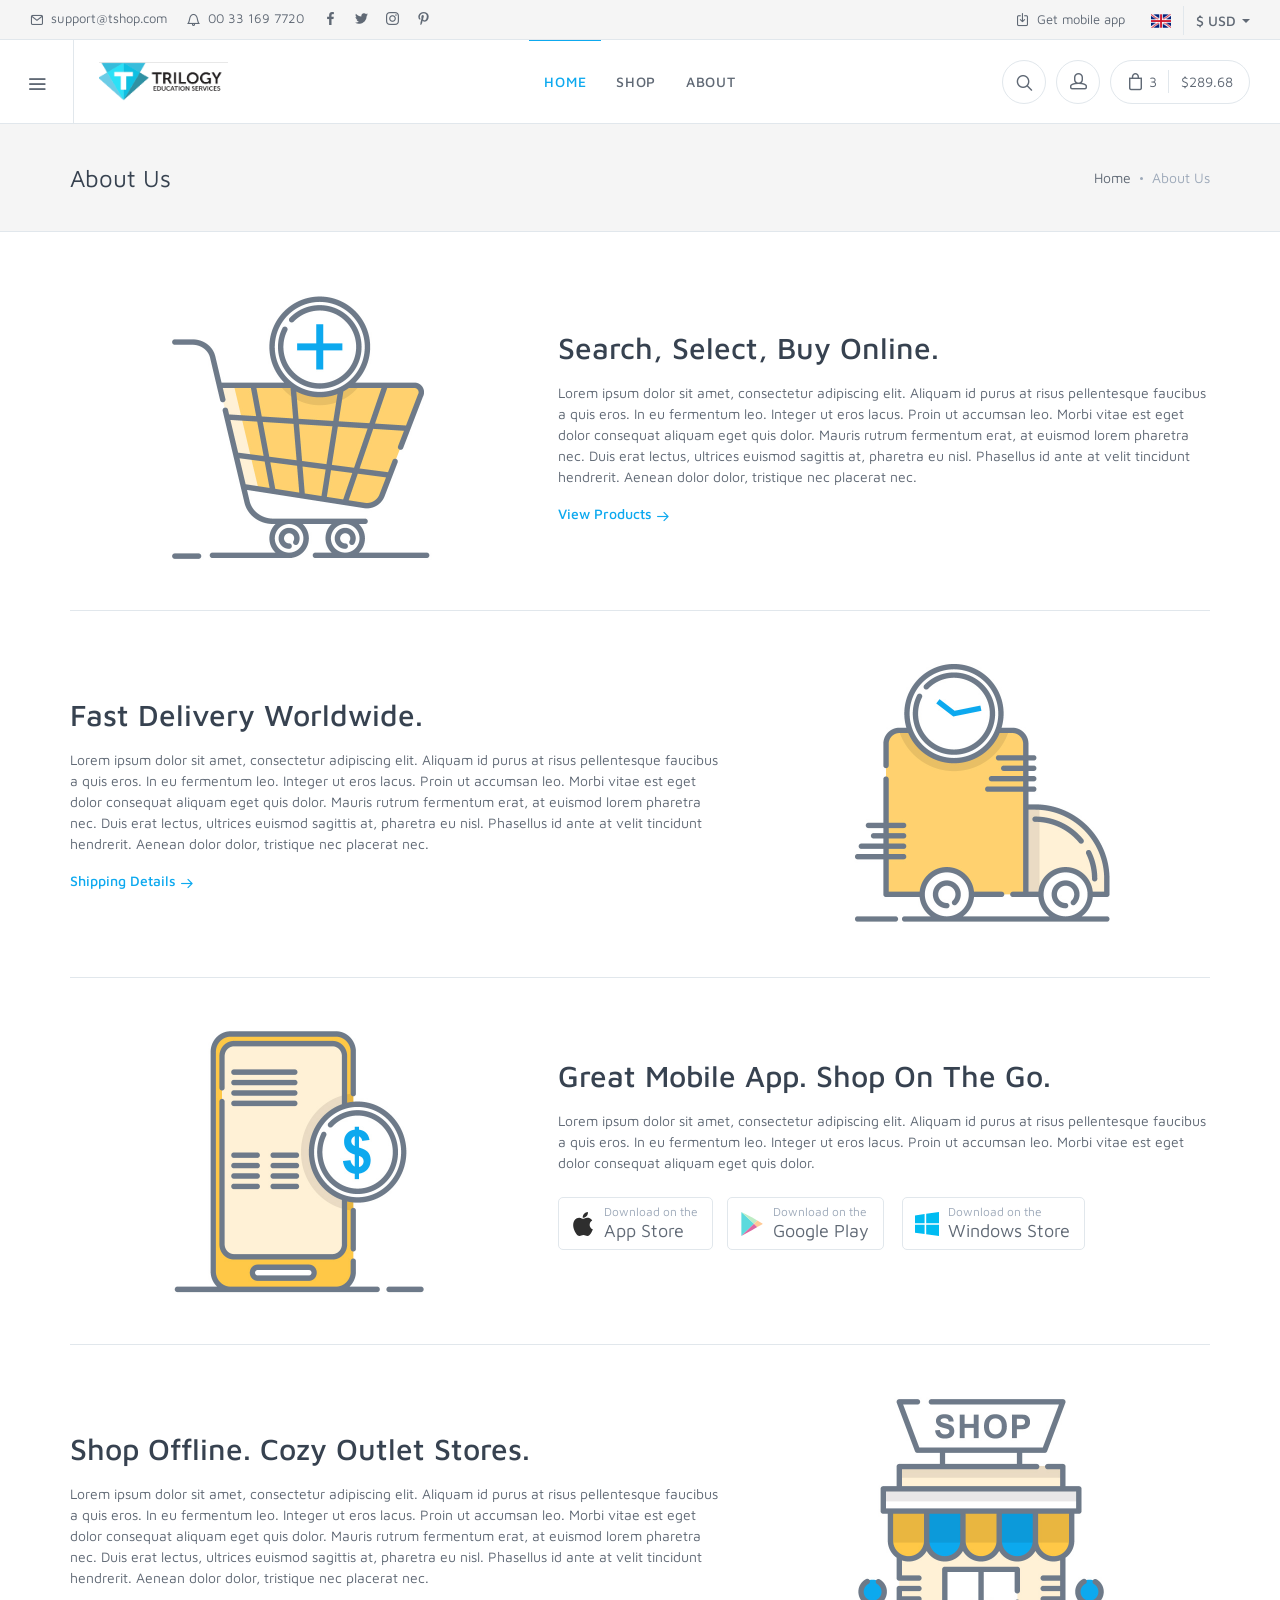
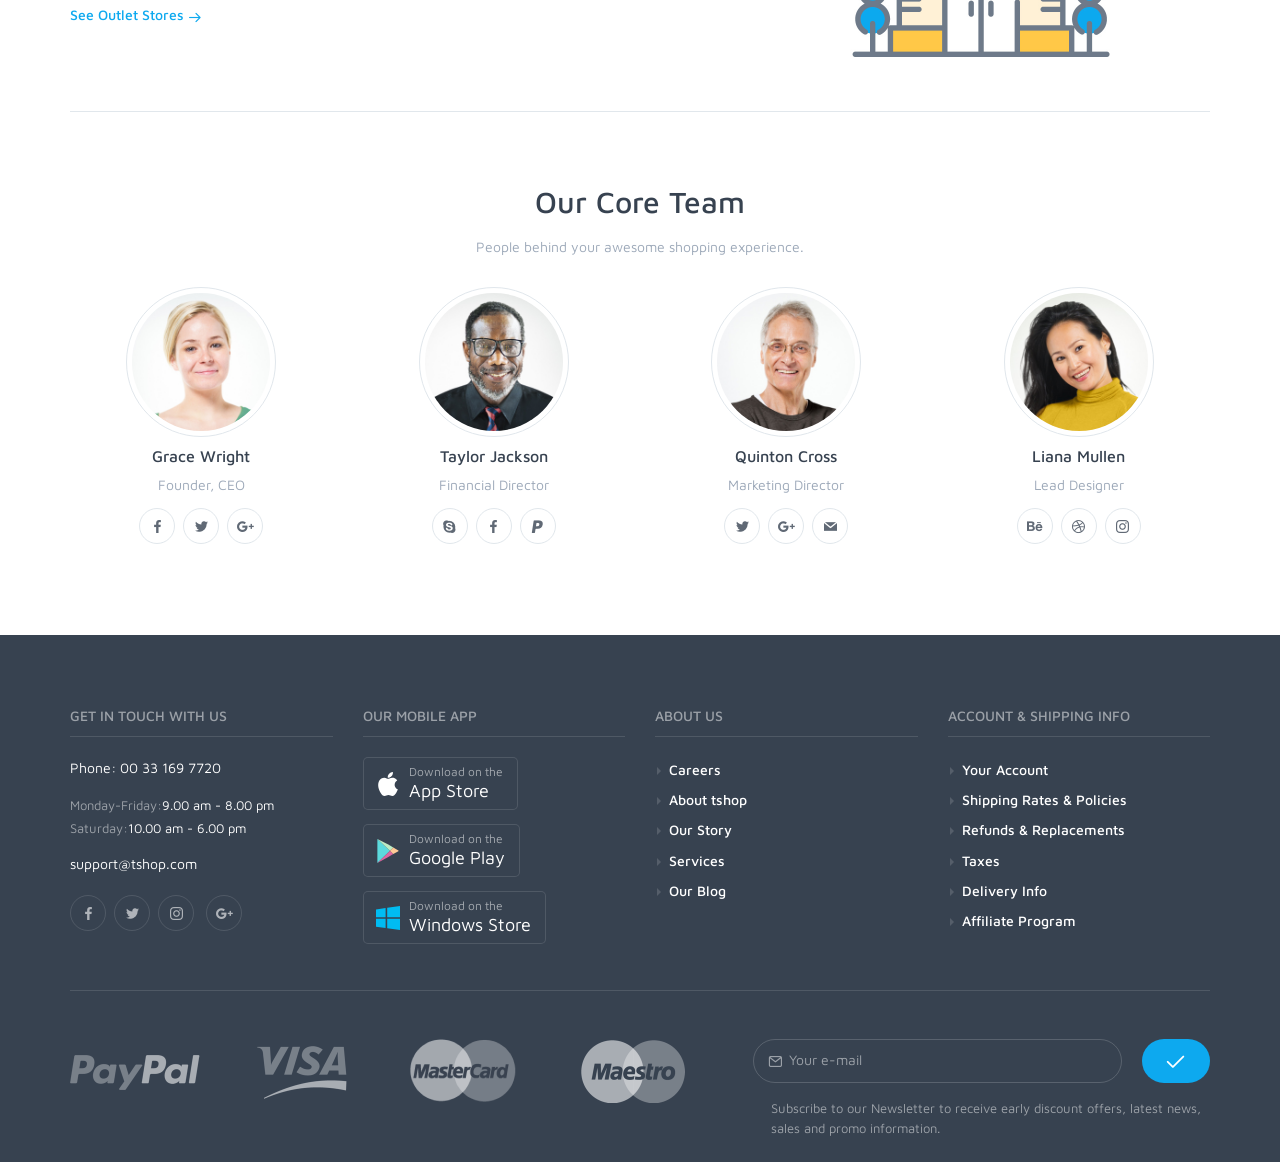
==== about.html @ 53259429 "first commit" ====
<!DOCTYPE html>
<html lang="en">

<head>
    <meta charset="utf-8">
    <title>Gloriana Makeup Store
    </title>
    <!-- Mobile Specific Meta Tag-->
    <meta name="viewport" content="width=device-width, initial-scale=1.0, maximum-scale=1.0, user-scalable=no">
    <!-- Vendor Styles including: Bootstrap, Font Icons, Plugins, etc.-->
    <link rel="stylesheet" media="screen" href="css/vendor.min.css">
    <!-- Main Template Styles-->
    <link id="mainStyles" rel="stylesheet" media="screen" href="css/styles.min.css">
    <!-- Modernizr-->
    <script src="js/modernizr.min.js"></script>

    <!--      ADD GOOGLE ANALYTICS HERE            -->


</head>
<!-- Body-->

<body>
    <!-- Topbar-->
    <div class="topbar">
        <div class="topbar-column"><a class="hidden-md-down" href="mailto:support@tshop.com"><i class="icon-mail"></i>&nbsp; support@tshop.com</a><a class="hidden-md-down" href="tel:00331697720"><i class="icon-bell"></i>&nbsp; 00 33 169 7720</a><a class="social-button sb-facebook shape-none sb-dark"
                href="#" target="_blank"><i class="socicon-facebook"></i></a><a class="social-button sb-twitter shape-none sb-dark" href="#" target="_blank"><i class="socicon-twitter"></i></a><a class="social-button sb-instagram shape-none sb-dark" href="#"
                target="_blank"><i class="socicon-instagram"></i></a><a class="social-button sb-pinterest shape-none sb-dark" href="#" target="_blank"><i class="socicon-pinterest"></i></a>
        </div>
        <div class="topbar-column"><a class="hidden-md-down" href="#"><i class="icon-download"></i>&nbsp; Get mobile app</a>
            <div class="lang-currency-switcher-wrap">
                <div class="lang-currency-switcher dropdown-toggle"><span class="language"><img alt="English" src="img/flags/GB.png"></span><span class="currency">$ USD</span></div>
                <div class="dropdown-menu">
                    <div class="currency-select">
                        <select class="form-control form-control-rounded form-control-sm">
                <option value="usd">$ USD</option>
                <option value="usd">€ EUR</option>
                <option value="usd">£ UKP</option>
                <option value="usd">¥ JPY</option>
              </select>
                    </div>
                    <a class="dropdown-item" href="#"><img src="img/flags/FR.png" alt="Français">Français</a>
                    <a class="dropdown-item" href="#"><img src="img/flags/DE.png" alt="Deutsch">Deutsch</a>
                    <a class="dropdown-item" href="#"><img src="img/flags/IT.png" alt="Italiano">Italiano</a>
                </div>
            </div>
        </div>
    </div>
    <!-- Navbar-->
    <!-- Remove "navbar-sticky" class to make navigation bar scrollable with the page.-->
    <header class="navbar navbar-sticky">
        <!-- Search-->
        <form class="site-search" method="get">
            <input type="text" name="site_search" placeholder="Type to search...">
            <div class="search-tools"><span class="clear-search">Clear</span><span class="close-search"><i class="icon-cross"></i></span></div>
        </form>
        <div class="site-branding">
            <div class="inner">
                <!-- Off-Canvas Toggle (#shop-categories)-->
                <a class="offcanvas-toggle cats-toggle" href="#shop-categories" data-toggle="offcanvas"></a>
                <!-- Off-Canvas Toggle (#mobile-menu)-->
                <a class="offcanvas-toggle menu-toggle" href="#mobile-menu" data-toggle="offcanvas"></a>
                <!-- Site Logo-->
                <a class="site-logo" href="index.html"><img src="img/logo/logo.png" alt="tshop"></a>
            </div>
        </div>
        <!-- Main Navigation-->
        <nav class="site-menu">
            <ul>
                <li class="has-megamenu active"><a href="index.html"><span>Home</span></a>
                    <li><a href="shop-grid-ls.html"><span>Shop</span></a>
                        <li><a href="about.html"><span>About</span></a>
        </nav>
        <!-- Toolbar-->
        <div class="toolbar">
            <div class="inner">
                <div class="tools">
                    <div class="search"><i class="icon-search"></i></div>
                    <div class="account">
                        <a href="account-orders.html"></a><i class="icon-head"></i>
                        <ul class="toolbar-dropdown">
                            <li class="sub-menu-user">
                                <div class="user-ava"><img src="img/account/user-ava-sm.jpg" alt="Daniel Adams">
                                </div>
                                <div class="user-info">
                                    <h6 class="user-name">Daniel Adams</h6><span class="text-xs text-muted">290 Reward points</span>
                                </div>
                            </li>
                            <li><a href="account-profile.html">My Profile</a></li>
                            <li><a href="account-orders.html">Orders List</a></li>
                            <li><a href="account-wishlist.html">Wishlist</a></li>
                            <li class="sub-menu-separator"></li>
                            <li>
                                <a href="#"> <i class="icon-unlock"></i>Logout</a>
                            </li>
                        </ul>
                    </div>
                    <div class="cart">
                        <a href="cart.html"></a><i class="icon-bag"></i><span class="count">3</span><span class="subtotal">$289.68</span>
                        <div class="toolbar-dropdown">
                            <div class="dropdown-product-item"><span class="dropdown-product-remove"><i class="icon-cross"></i></span>
                                <a class="dropdown-product-thumb" href="shop-single.html"><img src="img/cart-dropdown/01.jpg" alt="Product"></a>
                                <div class="dropdown-product-info"><a class="dropdown-product-title" href="shop-single.html">Unionbay Park</a><span class="dropdown-product-details">1 x $43.90</span></div>
                            </div>
                            <div class="dropdown-product-item"><span class="dropdown-product-remove"><i class="icon-cross"></i></span>
                                <a class="dropdown-product-thumb" href="shop-single.html"><img src="img/cart-dropdown/02.jpg" alt="Product"></a>
                                <div class="dropdown-product-info"><a class="dropdown-product-title" href="shop-single.html">Daily Fabric Cap</a><span class="dropdown-product-details">2 x $24.89</span></div>
                            </div>
                            <div class="dropdown-product-item"><span class="dropdown-product-remove"><i class="icon-cross"></i></span>
                                <a class="dropdown-product-thumb" href="shop-single.html"><img src="img/cart-dropdown/03.jpg" alt="Product"></a>
                                <div class="dropdown-product-info"><a class="dropdown-product-title" href="shop-single.html">Haan Crossbody</a><span class="dropdown-product-details">1 x $200.00</span></div>
                            </div>
                            <div class="toolbar-dropdown-group">
                                <div class="column"><span class="text-lg">Total:</span></div>
                                <div class="column text-right"><span class="text-lg text-medium">$289.68&nbsp;</span></div>
                            </div>
                            <div class="toolbar-dropdown-group">
                                <div class="column"><a class="btn btn-sm btn-block btn-secondary" href="cart.html">View Cart</a></div>
                                <div class="column"><a class="btn btn-sm btn-block btn-success" href="checkout-address.html">Checkout</a></div>
                            </div>
                        </div>
                    </div>
                </div>
            </div>
        </div>
    </header>
    <!-- Off-Canvas Wrapper-->
    <div class="offcanvas-wrapper">
        <!-- Page Title-->
        <div class="page-title">
            <div class="container">
                <div class="column">
                    <h1>About Us</h1>
                </div>
                <div class="column">
                    <ul class="breadcrumbs">
                        <li><a href="index.html">Home</a>
                        </li>
                        <li class="separator">&nbsp;</li>
                        <li>About Us</li>
                    </ul>
                </div>
            </div>
        </div>
        <!-- Page Content-->
        <div class="container padding-bottom-2x mb-2">
            <div class="row align-items-center padding-bottom-2x">
                <div class="col-md-5"><img class="d-block w-270 m-auto" src="img/features/01.jpg" alt="Online Shopping"></div>
                <div class="col-md-7 text-md-left text-center">
                    <div class="mt-30 hidden-md-up"></div>
                    <h2>Search, Select, Buy Online.</h2>
                    <p>Lorem ipsum dolor sit amet, consectetur adipiscing elit. Aliquam id purus at risus pellentesque faucibus a quis eros. In eu fermentum leo. Integer ut eros lacus. Proin ut accumsan leo. Morbi vitae est eget dolor consequat aliquam eget
                        quis dolor. Mauris rutrum fermentum erat, at euismod lorem pharetra nec. Duis erat lectus, ultrices euismod sagittis at, pharetra eu nisl. Phasellus id ante at velit tincidunt hendrerit. Aenean dolor dolor, tristique nec placerat
                        nec.
                    </p><a class="text-medium text-decoration-none" href="shop-grid-ls.html">View Products&nbsp;<i class="icon-arrow-right"></i></a>
                </div>
            </div>
            <hr>
            <div class="row align-items-center padding-top-2x padding-bottom-2x">
                <div class="col-md-5 order-md-2"><img class="d-block w-270 m-auto" src="img/features/02.jpg" alt="Delivery"></div>
                <div class="col-md-7 order-md-1 text-md-left text-center">
                    <div class="mt-30 hidden-md-up"></div>
                    <h2>Fast Delivery Worldwide.</h2>
                    <p>Lorem ipsum dolor sit amet, consectetur adipiscing elit. Aliquam id purus at risus pellentesque faucibus a quis eros. In eu fermentum leo. Integer ut eros lacus. Proin ut accumsan leo. Morbi vitae est eget dolor consequat aliquam eget
                        quis dolor. Mauris rutrum fermentum erat, at euismod lorem pharetra nec. Duis erat lectus, ultrices euismod sagittis at, pharetra eu nisl. Phasellus id ante at velit tincidunt hendrerit. Aenean dolor dolor, tristique nec placerat
                        nec.
                    </p><a class="text-medium text-decoration-none" href="#">Shipping Details&nbsp;<i class="icon-arrow-right"></i></a>
                </div>
            </div>
            <hr>
            <div class="row align-items-center padding-top-2x padding-bottom-2x">
                <div class="col-md-5"><img class="d-block w-270 m-auto" src="img/features/03.jpg" alt="Mobile App"></div>
                <div class="col-md-7 text-md-left text-center">
                    <div class="mt-30 hidden-md-up"></div>
                    <h2>Great Mobile App. Shop On The Go.</h2>
                    <p class="mb-4">Lorem ipsum dolor sit amet, consectetur adipiscing elit. Aliquam id purus at risus pellentesque faucibus a quis eros. In eu fermentum leo. Integer ut eros lacus. Proin ut accumsan leo. Morbi vitae est eget dolor consequat aliquam eget
                        quis dolor.</p><a class="market-button apple-button" href="#"><span class="mb-subtitle">Download on the</span><span class="mb-title">App Store</span></a><a class="market-button google-button" href="#"><span class="mb-subtitle">Download on the</span><span class="mb-title">Google Play</span></a>
                    <a class="market-button windows-button" href="#"><span class="mb-subtitle">Download on the</span><span class="mb-title">Windows Store</span></a>
                </div>
            </div>
            <hr>
            <div class="row align-items-center padding-top-2x padding-bottom-2x">
                <div class="col-md-5 order-md-2"><img class="d-block w-270 m-auto" src="img/features/04.jpg" alt="Delivery"></div>
                <div class="col-md-7 order-md-1 text-md-left text-center">
                    <div class="mt-30 hidden-md-up"></div>
                    <h2>Shop Offline. Cozy Outlet Stores.</h2>
                    <p>Lorem ipsum dolor sit amet, consectetur adipiscing elit. Aliquam id purus at risus pellentesque faucibus a quis eros. In eu fermentum leo. Integer ut eros lacus. Proin ut accumsan leo. Morbi vitae est eget dolor consequat aliquam eget
                        quis dolor. Mauris rutrum fermentum erat, at euismod lorem pharetra nec. Duis erat lectus, ultrices euismod sagittis at, pharetra eu nisl. Phasellus id ante at velit tincidunt hendrerit. Aenean dolor dolor, tristique nec placerat
                        nec.
                    </p><a class="text-medium text-decoration-none" href="contacts.html">See Outlet Stores&nbsp;<i class="icon-arrow-right"></i></a>
                </div>
            </div>
            <hr>
            <div class="text-center padding-top-3x mb-30">
                <h2>Our Core Team</h2>
                <p class="text-muted">People behind your awesome shopping experience.</p>
            </div>
            <div class="row">
                <div class="col-md-3 col-sm-6 mb-30 text-center"><img class="d-block w-150 mx-auto img-thumbnail rounded-circle mb-2" src="img/team/01.jpg" alt="Team">
                    <h6>Grace Wright</h6>
                    <p class="text-muted mb-2">Founder, CEO</p>
                    <div class="social-bar"><a class="social-button shape-circle sb-facebook" href="#" data-toggle="tooltip" data-placement="top" title="Facebook"><i class="socicon-facebook"></i></a><a class="social-button shape-circle sb-twitter" href="#" data-toggle="tooltip"
                            data-placement="top" title="Twitter"><i class="socicon-twitter"></i></a><a class="social-button shape-circle sb-google-plus" href="#" data-toggle="tooltip" data-placement="top" title="Google +"><i class="socicon-googleplus"></i></a></div>
                </div>
                <div class="col-md-3 col-sm-6 mb-30 text-center"><img class="d-block w-150 mx-auto img-thumbnail rounded-circle mb-2" src="img/team/02.jpg" alt="Team">
                    <h6>Taylor Jackson</h6>
                    <p class="text-muted mb-2">Financial Director</p>
                    <div class="social-bar"><a class="social-button shape-circle sb-skype" href="#" data-toggle="tooltip" data-placement="top" title="Skype"><i class="socicon-skype"></i></a><a class="social-button shape-circle sb-facebook" href="#" data-toggle="tooltip" data-placement="top"
                            title="Facebook"><i class="socicon-facebook"></i></a><a class="social-button shape-circle sb-paypal" href="#" data-toggle="tooltip" data-placement="top" title="PayPal"><i class="socicon-paypal"></i></a></div>
                </div>
                <div class="col-md-3 col-sm-6 mb-30 text-center"><img class="d-block w-150 mx-auto img-thumbnail rounded-circle mb-2" src="img/team/03.jpg" alt="Team">
                    <h6>Quinton Cross</h6>
                    <p class="text-muted mb-2">Marketing Director</p>
                    <div class="social-bar"><a class="social-button shape-circle sb-twitter" href="#" data-toggle="tooltip" data-placement="top" title="Twitter"><i class="socicon-twitter"></i></a><a class="social-button shape-circle sb-google-plus" href="#" data-toggle="tooltip"
                            data-placement="top" title="Google +"><i class="socicon-googleplus"></i></a><a class="social-button shape-circle sb-email" href="#" data-toggle="tooltip" data-placement="top" title="Email"><i class="socicon-mail"></i></a></div>
                </div>
                <div class="col-md-3 col-sm-6 mb-30 text-center"><img class="d-block w-150 mx-auto img-thumbnail rounded-circle mb-2" src="img/team/04.jpg" alt="Team">
                    <h6>Liana Mullen</h6>
                    <p class="text-muted mb-2">Lead Designer</p>
                    <div class="social-bar"><a class="social-button shape-circle sb-behance" href="#" data-toggle="tooltip" data-placement="top" title="Behance"><i class="socicon-behance"></i></a><a class="social-button shape-circle sb-dribbble" href="#" data-toggle="tooltip"
                            data-placement="top" title="Dribbble"><i class="socicon-dribbble"></i></a><a class="social-button shape-circle sb-instagram" href="#" data-toggle="tooltip" data-placement="top" title="Instagram"><i class="socicon-instagram"></i></a></div>
                </div>
            </div>
        </div>
        <!-- Site Footer-->
        <footer class="site-footer">
            <div class="container">
                <div class="row">
                    <div class="col-lg-3 col-md-6">
                        <!-- Contact Info-->
                        <section class="widget widget-light-skin">
                            <h3 class="widget-title">Get In Touch With Us</h3>
                            <p class="text-white">Phone: 00 33 169 7720</p>
                            <ul class="list-unstyled text-sm text-white">
                                <li><span class="opacity-50">Monday-Friday:</span>9.00 am - 8.00 pm</li>
                                <li><span class="opacity-50">Saturday:</span>10.00 am - 6.00 pm</li>
                            </ul>
                            <p><a class="navi-link-light" href="#">support@tshop.com</a></p><a class="social-button shape-circle sb-facebook sb-light-skin" href="#"><i class="socicon-facebook"></i></a><a class="social-button shape-circle sb-twitter sb-light-skin"
                                href="#"><i class="socicon-twitter"></i></a><a class="social-button shape-circle sb-instagram sb-light-skin" href="#"><i class="socicon-instagram"></i></a>
                            <a class="social-button shape-circle sb-google-plus sb-light-skin" href="#"><i class="socicon-googleplus"></i></a>
                        </section>
                    </div>
                    <div class="col-lg-3 col-md-6">
                        <!-- Mobile App Buttons-->
                        <section class="widget widget-light-skin">
                            <h3 class="widget-title">Our Mobile App</h3><a class="market-button apple-button mb-light-skin" href="#"><span class="mb-subtitle">Download on the</span><span class="mb-title">App Store</span></a><a class="market-button google-button mb-light-skin"
                                href="#"><span class="mb-subtitle">Download on the</span><span class="mb-title">Google Play</span></a><a class="market-button windows-button mb-light-skin" href="#"><span class="mb-subtitle">Download on the</span><span class="mb-title">Windows Store</span></a>
                        </section>
                    </div>
                    <div class="col-lg-3 col-md-6">
                        <!-- About Us-->
                        <section class="widget widget-links widget-light-skin">
                            <h3 class="widget-title">About Us</h3>
                            <ul>
                                <li><a href="#">Careers</a></li>
                                <li><a href="#">About tshop</a></li>
                                <li><a href="#">Our Story</a></li>
                                <li><a href="#">Services</a></li>
                                <li><a href="#">Our Blog</a></li>
                            </ul>
                        </section>
                    </div>
                    <div class="col-lg-3 col-md-6">
                        <!-- Account / Shipping Info-->
                        <section class="widget widget-links widget-light-skin">
                            <h3 class="widget-title">Account &amp; Shipping Info</h3>
                            <ul>
                                <li><a href="#">Your Account</a></li>
                                <li><a href="#">Shipping Rates & Policies</a></li>
                                <li><a href="#">Refunds & Replacements</a></li>
                                <li><a href="#">Taxes</a></li>
                                <li><a href="#">Delivery Info</a></li>
                                <li><a href="#">Affiliate Program</a></li>
                            </ul>
                        </section>
                    </div>
                </div>
                <hr class="hr-light mt-2 margin-bottom-2x">
                <div class="row">
                    <div class="col-md-7 padding-bottom-1x">
                        <!-- Payment Methods-->
                        <div class="margin-bottom-1x" style="max-width: 615px;"><img src="img/payment_methods.png" alt="Payment Methods">
                        </div>
                    </div>
                    <div class="col-md-5 padding-bottom-1x">
                        <div class="margin-top-1x hidden-md-up"></div>
                        <!--Subscription-->
                        <form class="subscribe-form" action="//rokaux.us12.list-manage.com/subscribe/post?u=c7103e2c981361a6639545bd5&amp;amp;id=1194bb7544" method="post" target="_blank" novalidate>
                            <div class="clearfix">
                                <div class="input-group input-light">
                                    <input class="form-control" type="email" name="EMAIL" placeholder="Your e-mail"><span class="input-group-addon"><i class="icon-mail"></i></span>
                                </div>
                                <!-- real people should not fill this in and expect good things - do not remove this or risk form bot signups-->
                                <div style="position: absolute; left: -5000px;" aria-hidden="true">
                                    <input type="text" name="b_c7103e2c981361a6639545bd5_1194bb7544" tabindex="-1">
                                </div>
                                <button class="btn btn-primary" type="submit"><i class="icon-check"></i></button>
                            </div><span class="form-text text-sm text-white opacity-50">Subscribe to our Newsletter to receive early discount offers, latest news, sales and promo information.</span>
                        </form>
                    </div>
                </div>
            </div>
        </footer>
    </div>
    <!-- Back To Top Button--><a class="scroll-to-top-btn" href="#"><i class="icon-arrow-up"></i></a>
    <!-- Backdrop-->
    <div class="site-backdrop"></div>
    <!-- JavaScript (jQuery) libraries, plugins and custom scripts-->
    <script src="js/vendor.min.js"></script>
    <script src="js/scripts.min.js"></script>
    <!-- Customizer scripts-->
    <script src="customizer/customizer.min.js"></script>
</body>

</html>
---- css/styles.min.css ----
@import url("https://fonts.googleapis.com/css?family=Maven+Pro:400,500,700,900");
.sub-menu,
.toolbar-dropdown {
    display: none;
    position: absolute;
    top: 100%;
    left: 0;
    width: 200px;
    margin-top: -7px !important;
    padding: 10px 0 !important;
    border: 1px solid #e1e7ec;
    border-radius: 5px;
    background-color: #fff;
    line-height: 1.5;
    box-shadow: 0 7px 22px -5px rgba(47, 56, 68, 0.2)
}

.sub-menu>li,
.toolbar-dropdown>li {
    display: block;
    position: relative
}

.sub-menu>li>a,
.toolbar-dropdown>li>a {
    display: block;
    padding: 5px 20px !important;
    transition: color .3s;
    color: #606975;
    font-size: 14px;
    font-weight: 500;
    text-align: left;
    text-decoration: none
}

.sub-menu>li>a>i,
.toolbar-dropdown>li>a>i {
    display: inline-block;
    margin-top: -2px;
    margin-right: 6px;
    font-size: .9em;
    vertical-align: middle
}

.sub-menu>li.sub-menu-user,
.toolbar-dropdown>li.sub-menu-user {
    display: table;
    width: 100%;
    padding: 4px 17px 6px
}

.sub-menu>li.sub-menu-user .user-ava,
.toolbar-dropdown>li.sub-menu-user .user-ava,
.sub-menu>li.sub-menu-user .user-info,
.toolbar-dropdown>li.sub-menu-user .user-info {
    display: table-cell;
    vertical-align: middle
}

.sub-menu>li.sub-menu-user .user-ava,
.toolbar-dropdown>li.sub-menu-user .user-ava {
    width: 44px
}

.sub-menu>li.sub-menu-user .user-ava>img,
.toolbar-dropdown>li.sub-menu-user .user-ava>img {
    display: block;
    width: 44px;
    padding: 3px;
    border: 1px solid #e1e7ec;
    border-radius: 50%
}

.sub-menu>li.sub-menu-user .user-info,
.toolbar-dropdown>li.sub-menu-user .user-info {
    padding-left: 8px
}

.sub-menu>li.sub-menu-user .user-info>.user-name,
.toolbar-dropdown>li.sub-menu-user .user-info>.user-name {
    margin-bottom: 2px;
    font-size: 14px
}

.sub-menu>li.sub-menu-user .user-info>span,
.toolbar-dropdown>li.sub-menu-user .user-info>span {
    display: block
}

.sub-menu>li.sub-menu-separator,
.toolbar-dropdown>li.sub-menu-separator {
    margin-top: 5px;
    margin-bottom: 3px;
    border-top: 1px solid #e1e7ec
}

.sub-menu>li:hover>a,
.toolbar-dropdown>li:hover>a {
    color: #0da9ef
}

.sub-menu>li.active>a,
.toolbar-dropdown>li.active>a {
    color: #0da9ef
}

.sub-menu>li.has-children>a,
.toolbar-dropdown>li.has-children>a {
    padding-right: 35px !important
}

.sub-menu>li.has-children>a::after,
.toolbar-dropdown>li.has-children>a::after {
    display: block;
    position: absolute;
    top: 50%;
    right: 18px;
    width: 0;
    height: 0;
    margin-top: -4px;
    border-top: .3em solid transparent;
    border-bottom: .3em solid transparent;
    border-left: .32em solid;
    content: ''
}

.sub-menu>li>.sub-menu,
.toolbar-dropdown>li>.sub-menu {
    top: -4px;
    left: 100%;
    margin-left: -5px
}

.mega-menu {
    display: none;
    position: absolute;
    top: 100%;
    left: 0;
    width: 100%;
    margin-top: -1px !important;
    border: 1px solid #e1e7ec;
    background-color: #fff;
    box-shadow: 0 7px 22px -5px rgba(47, 56, 68, 0.2);
    table-layout: fixed
}

.mega-menu>li {
    display: table-cell !important;
    position: relative;
    padding: 25px !important;
    border-left: 1px solid #e1e7ec;
    vertical-align: top
}

.mega-menu>li .mega-menu-title {
    display: block;
    margin-bottom: 16px;
    padding-bottom: 10px;
    border-bottom: 1px solid #e1e7ec;
    color: #9da9b9;
    font-weight: 500;
    text-transform: uppercase;
    text-align: left
}

.mega-menu>li:first-child {
    border-left: 0
}

.mega-menu .sub-menu {
    display: block !important;
    position: relative;
    width: 100%;
    padding: 0 !important;
    border: 0;
    border-radius: 0;
    background-color: transparent;
    box-shadow: none
}

.mega-menu .sub-menu>li>a {
    padding: 5px 0 !important
}

.offcanvas-menu {
    position: relative;
    width: 100%;
    overflow: hidden
}

.offcanvas-menu ul {
    margin: 0;
    padding: 0;
    list-style: none
}

.offcanvas-menu ul.menu {
    position: relative;
    -webkit-transform: translate3d(0, 0, 0);
    transform: translate3d(0, 0, 0);
    transition: all 0.4s cubic-bezier(0.86, 0, 0.07, 1)
}

.offcanvas-menu ul.menu.off-view {
    -webkit-transform: translate3d(-100%, 0, 0);
    transform: translate3d(-100%, 0, 0)
}

.offcanvas-menu ul.menu.in-view {
    -webkit-transform: translate3d(0, 0, 0);
    transform: translate3d(0, 0, 0)
}

.offcanvas-menu ul li {
    display: block
}

.offcanvas-menu ul li a {
    display: block;
    padding: 15px 20px;
    transition: color .3s;
    border-bottom: 1px solid rgba(255, 255, 255, 0.12);
    color: #fff;
    font-size: 14px;
    font-weight: 500;
    letter-spacing: .05em;
    text-transform: uppercase;
    text-decoration: none
}

.offcanvas-menu ul li a:hover {
    color: #0da9ef
}

.offcanvas-menu ul li.back-btn>a {
    background-color: #313b47;
    color: #fff
}

.offcanvas-menu ul li.back-btn>a::before {
    display: inline-block;
    width: 0;
    height: 0;
    margin-right: 8px;
    border-top: .32em solid transparent;
    border-right: .37em solid;
    border-bottom: .32em solid transparent;
    content: '';
    opacity: .75
}

.offcanvas-menu ul li.active>a {
    color: #0da9ef
}

.offcanvas-menu ul li.has-children>span {
    display: block;
    position: relative;
    width: 100%
}

.offcanvas-menu ul li.has-children>span>a {
    padding-right: 65px
}

.offcanvas-menu ul li.has-children.active>span>a {
    color: #0da9ef
}

.offcanvas-menu ul li.has-children .sub-menu-toggle {
    display: block;
    position: absolute;
    top: 0;
    right: 0;
    width: 60px;
    height: 100%;
    height: calc(100% - 1px);
    transition: background-color .3s;
    border-left: 1px solid rgba(255, 255, 255, 0.12);
    color: rgba(255, 255, 255, 0.75);
    cursor: pointer;
    z-index: 1
}

.offcanvas-menu ul li.has-children .sub-menu-toggle::before {
    display: block;
    position: absolute;
    top: 50%;
    right: 25px;
    width: 0;
    height: 0;
    margin-top: -5px;
    border-top: .35em solid transparent;
    border-bottom: .35em solid transparent;
    border-left: .4em solid;
    content: ''
}

.offcanvas-menu ul li.has-children .sub-menu-toggle:hover {
    background-color: rgba(255, 255, 255, 0.1)
}

.offcanvas-menu ul li.has-children>.offcanvas-submenu {
    position: absolute;
    top: 0;
    right: -100%;
    width: 100%;
    height: auto;
    -webkit-transform: translate3d(100%, 0, 0);
    transform: translate3d(100%, 0, 0);
    transition: all 0.4s cubic-bezier(0.86, 0, 0.07, 1)
}

.offcanvas-menu ul li.has-children>.offcanvas-submenu.in-view {
    -webkit-transform: translate3d(0, 0, 0);
    transform: translate3d(0, 0, 0)
}

.offcanvas-menu ul li.has-children>.offcanvas-submenu.off-view {
    -webkit-transform: translate3d(-100%, 0, 0);
    transform: translate3d(-100%, 0, 0)
}

@-webkit-keyframes submenu-show {
    from {
        -webkit-transform: scale(0.85);
        transform: scale(0.85);
        opacity: 0
    }
    to {
        -webkit-transform: scale(1);
        transform: scale(1);
        opacity: 1
    }
}

@keyframes submenu-show {
    from {
        -webkit-transform: scale(0.85);
        transform: scale(0.85);
        opacity: 0
    }
    to {
        -webkit-transform: scale(1);
        transform: scale(1);
        opacity: 1
    }
}

@-webkit-keyframes megamenu-show {
    from {
        -webkit-transform: translate3d(0, -9px, 0);
        transform: translate3d(0, -9px, 0);
        opacity: 0
    }
    to {
        -webkit-transform: translate3d(0, 0, 0);
        transform: translate3d(0, 0, 0);
        opacity: 1
    }
}

@keyframes megamenu-show {
    from {
        -webkit-transform: translate3d(0, -9px, 0);
        transform: translate3d(0, -9px, 0);
        opacity: 0
    }
    to {
        -webkit-transform: translate3d(0, 0, 0);
        transform: translate3d(0, 0, 0);
        opacity: 1
    }
}

html * {
    text-rendering: optimizeLegibility;
    -webkit-font-smoothing: antialiased;
    -moz-osx-font-smoothing: grayscale
}

body {
    background-position: center;
    background-color: #fff;
    background-repeat: no-repeat;
    background-size: cover;
    color: #606975;
    font-family: "Maven Pro", Helvetica, Arial, sans-serif;
    font-size: 14px;
    font-weight: normal;
    text-transform: none;
    line-height: 1.5
}

a {
    color: #0da9ef;
    text-decoration: underline
}

a:hover {
    color: #0da9ef;
    text-decoration: none
}

a:focus {
    outline: none
}

.small,
small {
    font-size: 85%
}

.navi-link,
.navi-link-light {
    transition: color .3s;
    color: #606975;
    text-decoration: none
}

.navi-link:hover,
.navi-link-light:hover {
    color: #0da9ef
}

.navi-link-light {
    color: #fff
}

img,
figure {
    max-width: 100%;
    height: auto;
    vertical-align: middle
}

svg {
    max-width: 100%
}

iframe {
    width: 100%
}

* {
    box-sizing: border-box
}

*::before,
*::after {
    box-sizing: border-box
}

hr {
    margin: 0;
    border: 0;
    border-top: 1px solid #e1e7ec
}

hr.hr-light {
    border-top-color: rgba(255, 255, 255, 0.12)
}

pre {
    display: block;
    padding: 15px;
    border: 1px solid #e1e7ec;
    border-radius: 7px;
    background-color: #f5f5f5
}

::-moz-selection {
    background: #374250;
    color: #fff
}

::selection {
    background: #374250;
    color: #fff
}

::-moz-selection {
    background: #374250;
    color: #fff
}

figure {
    position: relative;
    margin: 0
}

figure figcaption {
    display: block;
    position: absolute;
    bottom: 0;
    left: 0;
    width: 100%;
    margin: 0;
    padding: 12px;
    font-size: 14px
}

@media (min-width: 1200px) {
    .container {
        width: 1170px;
        max-width: 1170px
    }
}

@media (max-width: 1200px) {
    .container {
        width: 100% !important;
        max-width: 100% !important
    }
}

.container-fluid {
    max-width: 1920px;
    margin-right: auto;
    margin-left: auto;
    padding-right: 30px;
    padding-left: 30px
}

@media (max-width: 1200px) {
    .container-fluid {
        padding: 0 15px
    }
}

.caret {
    display: inline-block;
    width: 0;
    height: 0;
    margin-left: 2px;
    border-top: 4px dashed;
    border-right: 4px solid transparent;
    border-left: 4px solid transparent;
    vertical-align: middle
}

.close {
    transition: opacity .25s;
    border: 0;
    background: 0;
    color: #606975;
    font-family: sans-serif;
    font-size: 18px;
    cursor: pointer
}

.close:hover {
    opacity: .6
}

.icon-medal {
    display: inline-block;
    width: 14px;
    height: 14px;
    background-position: center;
    background-image: url([data-uri]);
    background-repeat: no-repeat;
    background-size: 14px;
    line-height: 1
}

.position-relative {
    position: relative !important
}

.position-absolute {
    position: absolute !important
}

.position-fixed {
    position: fixed !important
}

.position-static {
    position: static !important
}

.top-0 {
    top: 0
}

.right-0 {
    right: 0
}

.bottom-0 {
    bottom: 0
}

.left-0 {
    left: 0
}

.w-90 {
    width: 90px !important
}

.w-110 {
    width: 110px !important
}

.w-150 {
    width: 150px !important
}

.w-200 {
    width: 200px !important
}

.w-250 {
    width: 250px !important
}

.w-270 {
    width: 270px !important
}

.w-300 {
    width: 300px !important
}

.border-default {
    border: 1px solid #e1e7ec
}

.border-default.border-light {
    border-color: rgba(255, 255, 255, 0.12)
}

.border-0 {
    border: 0 !important
}

.border-top-0 {
    border-top: 0 !important
}

.border-right-0 {
    border-right: 0 !important
}

.border-bottom-0 {
    border-bottom: 0 !important
}

.border-left-0 {
    border-left: 0 !important
}

.rounded {
    border-radius: 7px
}

.rounded-top {
    border-top-left-radius: 7px;
    border-top-right-radius: 7px
}

.rounded-right {
    border-top-right-radius: 7px;
    border-bottom-right-radius: 7px
}

.rounded-bottom {
    border-bottom-left-radius: 7px;
    border-bottom-right-radius: 7px
}

.rounded-left {
    border-top-left-radius: 7px;
    border-bottom-left-radius: 7px
}

.rounded-circle {
    border-radius: 50%
}

.rounded-0 {
    border-radius: 0 !important
}

.rounded-top-0 {
    border-top-left-radius: 0 !important;
    border-top-right-radius: 0 !important
}

.rounded-right-0 {
    border-top-right-radius: 0 !important;
    border-bottom-right-radius: 0 !important
}

.rounded-bottom-0 {
    border-bottom-left-radius: 0 !important;
    border-bottom-right-radius: 0 !important
}

.rounded-left-0 {
    border-top-left-radius: 0 !important;
    border-bottom-left-radius: 0 !important
}

.box-shadow {
    box-shadow: 0 7px 22px -5px rgba(47, 56, 68, 0.2)
}

.img-thumbnail {
    padding: 5px !important;
    border: 1px solid #e1e7ec;
    border-radius: 7px;
    background-color: #fff
}

.img-thumbnail.rounded-circle {
    border-radius: 50%
}

.img-cover {
    position: absolute;
    top: 0;
    left: 0;
    width: 100%;
    height: 100%;
    background-position: center;
    background-repeat: no-repeat;
    background-size: cover
}

[class^='col-'] .img-cover {
    left: 15px;
    width: calc(100% - 30px)
}

.opacity-100 {
    opacity: 1 !important
}

.opacity-90 {
    opacity: .9 !important
}

.opacity-80 {
    opacity: .8 !important
}

.opacity-75 {
    opacity: .75 !important
}

.opacity-60 {
    opacity: .6 !important
}

.opacity-50 {
    opacity: .5 !important
}

.opacity-25 {
    opacity: .25 !important
}

.opacity-15 {
    opacity: .15 !important
}

.clearfix::after {
    display: block;
    clear: both;
    content: ''
}

.text-muted {
    color: #9da9b9 !important
}

.text-primary {
    color: #0da9ef !important
}

.text-info {
    color: #50c6e9 !important
}

.text-warning {
    color: #ffb74f !important
}

.text-success {
    color: #43d9a3 !important
}

.text-danger {
    color: #ff5252 !important
}

.text-gray-dark {
    color: #374250 !important
}

.text-body {
    color: #606975 !important
}

.text-light,
.text-white {
    color: #fff !important
}

.text-highlighted {
    background-color: #fff8b0 !important
}

.text-decoration-none {
    text-decoration: none !important
}

.text-crossed {
    text-decoration: line-through !important
}

.text-shadow {
    text-shadow: 0 1px rgba(0, 0, 0, 0.5) !important
}

.text-black {
    font-weight: 900 !important
}

.text-bold {
    font-weight: bold !important
}

.text-medium {
    font-weight: 500 !important
}

.text-normal {
    font-weight: normal !important
}

.text-thin {
    font-weight: 300 !important
}

.text-uppercase {
    letter-spacing: .04em
}

.bg-primary {
    background-color: #0da9ef !important
}

.bg-success {
    background-color: #43d9a3 !important
}

.bg-info {
    background-color: #50c6e9 !important
}

.bg-warning {
    background-color: #ffb74f !important
}

.bg-danger {
    background-color: #ff5252 !important
}

.bg-inverse {
    background-color: #374250 !important
}

.bg-faded,
.bg-secondary {
    background-color: #f5f5f5 !important
}

.bg-dark {
    background-color: #374250 !important
}

.bg-white {
    background-color: #fff !important
}

.bg-no-repeat {
    background-repeat: no-repeat
}

.bg-repeat {
    background-repeat: repeat
}

.bg-center {
    background-position: center
}

.bg-cover {
    background-size: cover
}

.border-primary {
    border-color: #0da9ef !important
}

.border-success {
    border-color: #43d9a3 !important
}

.border-info {
    border-color: #50c6e9 !important
}

.border-warning {
    border-color: #ffb74f !important
}

.border-danger {
    border-color: #ff5252 !important
}

.border-secondary {
    border-color: #f5f5f5 !important
}

.border-dark {
    border-color: #374250 !important
}

.padding-top-1x {
    padding-top: 24px !important
}

@media (max-width: 768px) {
    .padding-top-1x {
        padding-top: 16px !important
    }
}

.padding-top-2x {
    padding-top: 48px !important
}

@media (max-width: 768px) {
    .padding-top-2x {
        padding-top: 32px !important
    }
}

.padding-top-3x {
    padding-top: 72px !important
}

@media (max-width: 768px) {
    .padding-top-3x {
        padding-top: 48px !important
    }
}

.padding-top-4x {
    padding-top: 96px !important
}

@media (max-width: 768px) {
    .padding-top-4x {
        padding-top: 64px !important
    }
}

.padding-top-5x {
    padding-top: 120px !important
}

@media (max-width: 768px) {
    .padding-top-5x {
        padding-top: 80px !important
    }
}

.padding-top-6x {
    padding-top: 144px !important
}

@media (max-width: 768px) {
    .padding-top-6x {
        padding-top: 96px !important
    }
}

.padding-top-7x {
    padding-top: 168px !important
}

@media (max-width: 768px) {
    .padding-top-7x {
        padding-top: 112px !important
    }
}

.padding-top-8x {
    padding-top: 192px !important
}

@media (max-width: 768px) {
    .padding-top-8x {
        padding-top: 128px !important
    }
}

.padding-top-9x {
    padding-top: 216px !important
}

@media (max-width: 768px) {
    .padding-top-9x {
        padding-top: 144px !important
    }
}

.padding-top-10x {
    padding-top: 240px !important
}

@media (max-width: 768px) {
    .padding-top-10x {
        padding-top: 160px !important
    }
}

.padding-bottom-1x {
    padding-bottom: 24px !important
}

@media (max-width: 768px) {
    .padding-bottom-1x {
        padding-bottom: 16px !important
    }
}

.padding-bottom-2x {
    padding-bottom: 48px !important
}

@media (max-width: 768px) {
    .padding-bottom-2x {
        padding-bottom: 32px !important
    }
}

.padding-bottom-3x {
    padding-bottom: 72px !important
}

@media (max-width: 768px) {
    .padding-bottom-3x {
        padding-bottom: 48px !important
    }
}

.padding-bottom-4x {
    padding-bottom: 96px !important
}

@media (max-width: 768px) {
    .padding-bottom-4x {
        padding-bottom: 64px !important
    }
}

.padding-bottom-5x {
    padding-bottom: 120px !important
}

@media (max-width: 768px) {
    .padding-bottom-5x {
        padding-bottom: 80px !important
    }
}

.padding-bottom-6x {
    padding-bottom: 144px !important
}

@media (max-width: 768px) {
    .padding-bottom-6x {
        padding-bottom: 96px !important
    }
}

.padding-bottom-7x {
    padding-bottom: 168px !important
}

@media (max-width: 768px) {
    .padding-bottom-7x {
        padding-bottom: 112px !important
    }
}

.padding-bottom-8x {
    padding-bottom: 192px !important
}

@media (max-width: 768px) {
    .padding-bottom-8x {
        padding-bottom: 128px !important
    }
}

.padding-bottom-9x {
    padding-bottom: 216px !important
}

@media (max-width: 768px) {
    .padding-bottom-9x {
        padding-bottom: 144px !important
    }
}

.padding-bottom-10x {
    padding-bottom: 240px !important
}

@media (max-width: 768px) {
    .padding-bottom-10x {
        padding-bottom: 160px !important
    }
}

.margin-top-1x {
    margin-top: 24px !important
}

@media (max-width: 768px) {
    .margin-top-1x {
        margin-top: 16px !important
    }
}

.margin-top-2x {
    margin-top: 48px !important
}

@media (max-width: 768px) {
    .margin-top-2x {
        margin-top: 32px !important
    }
}

.margin-top-3x {
    margin-top: 72px !important
}

@media (max-width: 768px) {
    .margin-top-3x {
        margin-top: 48px !important
    }
}

.margin-top-4x {
    margin-top: 96px !important
}

@media (max-width: 768px) {
    .margin-top-4x {
        margin-top: 64px !important
    }
}

.margin-top-5x {
    margin-top: 120px !important
}

@media (max-width: 768px) {
    .margin-top-5x {
        margin-top: 80px !important
    }
}

.margin-top-6x {
    margin-top: 144px !important
}

@media (max-width: 768px) {
    .margin-top-6x {
        margin-top: 96px !important
    }
}

.margin-top-7x {
    margin-top: 168px !important
}

@media (max-width: 768px) {
    .margin-top-7x {
        margin-top: 112px !important
    }
}

.margin-top-8x {
    margin-top: 192px !important
}

@media (max-width: 768px) {
    .margin-top-8x {
        margin-top: 128px !important
    }
}

.margin-top-9x {
    margin-top: 216px !important
}

@media (max-width: 768px) {
    .margin-top-9x {
        margin-top: 144px !important
    }
}

.margin-top-10x {
    margin-top: 240px !important
}

@media (max-width: 768px) {
    .margin-top-10x {
        margin-top: 160px !important
    }
}

.margin-bottom-1x {
    margin-bottom: 24px !important
}

@media (max-width: 768px) {
    .margin-bottom-1x {
        margin-bottom: 16px !important
    }
}

.margin-bottom-2x {
    margin-bottom: 48px !important
}

@media (max-width: 768px) {
    .margin-bottom-2x {
        margin-bottom: 32px !important
    }
}

.margin-bottom-3x {
    margin-bottom: 72px !important
}

@media (max-width: 768px) {
    .margin-bottom-3x {
        margin-bottom: 48px !important
    }
}

.margin-bottom-4x {
    margin-bottom: 96px !important
}

@media (max-width: 768px) {
    .margin-bottom-4x {
        margin-bottom: 64px !important
    }
}

.margin-bottom-5x {
    margin-bottom: 120px !important
}

@media (max-width: 768px) {
    .margin-bottom-5x {
        margin-bottom: 80px !important
    }
}

.margin-bottom-6x {
    margin-bottom: 144px !important
}

@media (max-width: 768px) {
    .margin-bottom-6x {
        margin-bottom: 96px !important
    }
}

.margin-bottom-7x {
    margin-bottom: 168px !important
}

@media (max-width: 768px) {
    .margin-bottom-7x {
        margin-bottom: 112px !important
    }
}

.margin-bottom-8x {
    margin-bottom: 192px !important
}

@media (max-width: 768px) {
    .margin-bottom-8x {
        margin-bottom: 128px !important
    }
}

.margin-bottom-9x {
    margin-bottom: 216px !important
}

@media (max-width: 768px) {
    .margin-bottom-9x {
        margin-bottom: 144px !important
    }
}

.margin-bottom-10x {
    margin-bottom: 240px !important
}

@media (max-width: 768px) {
    .margin-bottom-10x {
        margin-bottom: 160px !important
    }
}

.mb-30 {
    margin-bottom: 30px !important
}

.mt-30 {
    margin-top: 30px !important
}

.margin-top-none {
    margin-top: 0 !important
}

.margin-bottom-none {
    margin-bottom: 0 !important
}

.padding-top-none {
    padding-top: 0 !important
}

.padding-bottom-none {
    padding-bottom: 0 !important
}

.margin-right-none {
    margin-right: 0 !important
}

.margin-left-none {
    margin-left: 0 !important
}

.padding-right-none {
    padding-right: 0 !important
}

.padding-left-none {
    padding-left: 0 !important
}

.hidden-xs-up {
    display: none !important
}

@media (max-width: 575px) {
    .hidden-xs-down {
        display: none !important
    }
}

@media (min-width: 576px) {
    .hidden-sm-up {
        display: none !important
    }
}

@media (max-width: 767px) {
    .hidden-sm-down {
        display: none !important
    }
}

@media (min-width: 768px) {
    .hidden-md-up {
        display: none !important
    }
}

@media (max-width: 991px) {
    .hidden-md-down {
        display: none !important
    }
}

@media (min-width: 992px) {
    .hidden-lg-up {
        display: none !important
    }
}

@media (max-width: 1199px) {
    .hidden-lg-down {
        display: none !important
    }
}

@media (min-width: 1200px) {
    .hidden-xl-up {
        display: none !important
    }
}

.hidden-xl-down {
    display: none !important
}

.d-inline-block img {
    width: 100%
}

h1,
h2,
h3,
h4,
h5,
h6,
.h1,
.h2,
.h3,
.h4,
.h5,
.h6 {
    margin: 0;
    color: #374250;
    font-family: inherit;
    font-style: normal;
    font-weight: 500;
    text-transform: none
}

h1 small,
h2 small,
h3 small,
h4 small,
h5 small,
h6 small,
.h1 small,
.h2 small,
.h3 small,
.h4 small,
.h5 small,
.h6 small {
    display: block;
    padding-top: 3px;
    color: #9da9b9
}

h1,
.h1 {
    margin-bottom: 24px;
    font-size: 36px;
    line-height: 1.15
}

@media (max-width: 768px) {
    h1,
    .h1 {
        font-size: 31px
    }
}

h2,
.h2 {
    margin-bottom: 16px;
    font-size: 30px;
    line-height: 1.2
}

@media (max-width: 768px) {
    h2,
    .h2 {
        font-size: 28px
    }
}

h3,
.h3 {
    margin-bottom: 12px;
    font-size: 24px;
    line-height: 1.25
}

@media (max-width: 768px) {
    h3,
    .h3 {
        font-size: 22px
    }
}

h4,
.h4 {
    margin-bottom: 8px;
    font-size: 20px;
    line-height: 1.3
}

h5,
.h5 {
    margin-bottom: 8px;
    font-size: 18px;
    line-height: 1.35
}

h6,
.h6 {
    margin-bottom: 6px;
    font-size: 16px;
    line-height: 1.4
}

.display-1,
.display-2,
.display-3,
.display-4 {
    font-weight: normal;
    line-height: 1.15
}

.display-1 {
    font-size: 72px
}

@media (max-width: 576px) {
    .display-1 {
        font-size: 57px
    }
}

.display-2 {
    font-size: 60px
}

@media (max-width: 576px) {
    .display-2 {
        font-size: 48px
    }
}

.display-3 {
    font-size: 50px
}

@media (max-width: 576px) {
    .display-3 {
        font-size: 42px
    }
}

.display-4 {
    font-size: 40px
}

@media (max-width: 576px) {
    .display-4 {
        font-size: 36px
    }
}

p {
    margin: 0 0 16px
}

.lead {
    font-size: 18px
}

.text-lg {
    font-size: 16px
}

.text-sm {
    font-size: 13px
}

.text-xs {
    font-size: 12px
}

ul,
ol {
    margin-top: 0;
    margin-bottom: 16px;
    padding-left: 18px;
    line-height: 1.8
}

ul ul,
ul ol,
ol ul,
ol ol {
    margin-bottom: 0
}

.list-unstyled {
    padding-left: 0;
    list-style: none
}

.list-inline {
    padding-left: 0;
    list-style: none
}

.list-inline>li {
    display: inline-block;
    padding-right: 5px;
    padding-left: 5px
}

.list-icon {
    padding: 0;
    list-style: none
}

.list-icon>li {
    position: relative;
    margin-bottom: 6px;
    padding-left: 22px
}

.list-icon>li>i {
    display: block;
    position: absolute;
    left: 0;
    line-height: inherit
}

.list-icon.text-lg>li {
    padding-left: 25px
}

.list-icon.text-sm>li {
    padding-left: 18px
}

.list-icon.lead>li {
    padding-left: 26px
}

dl {
    margin-top: 0;
    margin-bottom: 16px
}

dt,
dd {
    line-height: 1.5
}

dt {
    padding-top: 9px;
    border-top: 1px solid #e1e7ec;
    color: #374250;
    font-weight: 500
}

dt:first-child {
    padding-top: 0;
    border: 0
}

dd {
    margin-top: 3px;
    margin-bottom: 15px;
    margin-left: 0
}

blockquote {
    position: relative;
    margin: 0;
    margin-bottom: 16px;
    padding: 24px 0 24px 36px;
    border-top: 1px solid #e1e7ec;
    border-bottom: 1px solid #e1e7ec;
    color: #606975;
    font-size: 18px
}

blockquote::before {
    position: absolute;
    top: 24px;
    left: -17px;
    color: #9da9b9;
    font-size: 82px;
    font-style: italic;
    line-height: .8;
    content: '"'
}

blockquote cite {
    display: block;
    margin-top: 9px;
    color: #9da9b9;
    font-size: 14px;
    font-style: normal;
    font-weight: normal
}

blockquote cite::before {
    display: inline-block;
    margin-top: -2px;
    margin-right: 8px;
    color: #9da9b9;
    font-family: feather;
    font-size: .95em;
    content: '\e074';
    vertical-align: middle
}

blockquote p {
    margin-bottom: 0
}

blockquote.blockquote-reverse {
    padding-right: 36px;
    padding-left: 0;
    border-left: 0;
    text-align: right
}

blockquote.blockquote-reverse::before {
    right: 10px;
    left: auto
}

kbd {
    background-color: #606975
}

.form-control {
    padding: 0 18px 3px;
    border: 1px solid #dbe2e8;
    border-radius: 22px;
    background-color: #fff;
    color: #606975;
    font-family: "Maven Pro", Helvetica, Arial, sans-serif;
    font-size: 14px;
    -webkit-appearance: none;
    -moz-appearance: none;
    appearance: none
}

.form-control:not(textarea) {
    height: 44px
}

.form-control::-moz-placeholder {
    color: #9da9b9;
    opacity: 1
}

.form-control:-ms-input-placeholder {
    color: #9da9b9
}

.form-control::-webkit-input-placeholder {
    color: #9da9b9
}

.form-control:focus {
    border-color: #0da9ef;
    outline: none;
    color: #606975;
    box-shadow: none !important
}

.form-control[type='color'] {
    padding-bottom: 0 !important
}

.form-control:disabled,
.form-control[readonly] {
    background-color: #f5f5f5;
    cursor: not-allowed
}

textarea.form-control {
    padding-top: 12px;
    padding-bottom: 12px
}

select.form-control {
    padding-right: 38px;
    background-position: center right 17px;
    background-image: url([data-uri]);
    background-repeat: no-repeat;
    background-size: 9px 9px
}

select.form-control:not([size]):not([multiple]) {
    height: 44px
}

.form-group {
    margin-bottom: 20px !important
}

.form-group label {
    margin-bottom: 8px;
    padding-left: 18px;
    font-size: 13px;
    font-weight: 500;
    cursor: pointer
}

.form-group label.col-form-label {
    -ms-flex-item-align: center !important;
    align-self: center !important;
    margin-bottom: 0
}

.form-control-lg {
    border-radius: 27px;
    font-size: 16px
}

.form-control-lg:not(textarea) {
    height: 54px
}

.form-control-lg.form-control-rounded {
    border-radius: 7px
}

.form-control-lg.form-control-square {
    border-radius: 0
}

select.form-control.form-control-lg:not([size]):not([multiple]) {
    height: 54px
}

.form-control-sm {
    padding-bottom: 2px;
    border-radius: 18px
}

.form-control-sm:not(textarea) {
    height: 36px
}

.form-control-sm.form-control-rounded {
    border-radius: 3px
}

.form-control-sm.form-control-square {
    border-radius: 0
}

select.form-control.form-control-sm:not([size]):not([multiple]) {
    height: 36px
}

.form-text {
    padding-left: 18px
}

.custom-control {
    margin-bottom: 6px !important;
    padding-left: 1.5rem !important
}

.custom-control:focus {
    outline: 0
}

.custom-control .custom-control-label {
    margin: 0;
    padding-left: 0;
    font-size: 14px !important;
    font-weight: normal !important;
    text-transform: none
}

.custom-control .custom-control-label::before {
    box-shadow: none !important
}

.custom-control .custom-control-input:checked~.custom-control-label::before {
    background-color: #0da9ef
}

.custom-control .custom-control-input:disabled~.custom-control-label {
    color: #9da9b9;
    cursor: not-allowed
}

.custom-control-inline {
    -webkit-box-align: center;
    -ms-flex-align: center;
    align-items: center
}

.custom-file,
.custom-file-input {
    height: 44px;
    border-radius: 22px;
    cursor: pointer
}

.custom-file:focus~.custom-file-label,
.custom-file-input:focus~.custom-file-label {
    box-shadow: none
}

.custom-file-label {
    font-weight: normal !important
}

.custom-file-label,
.custom-file-label::after {
    height: 44px;
    border-radius: 22px;
    border-color: #dbe2e8;
    color: #606975;
    line-height: 2.2
}

.custom-file-label::after {
    height: 42px;
    border-top-left-radius: 0 !important;
    border-bottom-left-radius: 0 !important;
    background-color: #f5f5f5;
    font-weight: 500 !important
}

.form-control-rounded {
    border-radius: 5px
}

.form-control-rounded .custom-file-control,
.form-control-rounded .custom-file-control::before {
    border-radius: 5px
}

.form-control-square {
    border-radius: 0
}

.form-control-square .custom-file-control,
.form-control-square .custom-file-control::before {
    border-radius: 0
}

.input-group {
    display: block;
    position: relative
}

.input-group .input-group-addon,
.input-group .input-group-btn {
    display: inline-block;
    position: absolute;
    top: 50%;
    margin-top: -3px;
    -webkit-transform: translateY(-50%);
    -ms-transform: translateY(-50%);
    transform: translateY(-50%)
}

.input-group .input-group-addon {
    left: 15px;
    transition: color .3s;
    background-color: transparent !important;
    color: #9da9b9
}

.input-group .form-control {
    padding-left: 35px
}

.input-group .form-control:focus~.input-group-addon {
    color: #0da9ef
}

.input-group .input-group-btn {
    right: 10px;
    margin-top: -2px
}

.input-group .input-group-btn button {
    transition: color .3s;
    border: 0;
    background: 0;
    color: #606975;
    font-size: 1.2em;
    cursor: pointer
}

.input-group .input-group-btn button:hover {
    color: #0da9ef
}

.input-group .input-group-btn .btn {
    margin: 0;
    margin-right: 3px;
    padding: 0
}

.input-group .input-group-btn~.form-control {
    padding-right: 35px;
    padding-left: 18px
}

.has-success label,
.has-success .form-control-feedback,
.has-success .custom-control,
.has-success .input-group .input-group-addon,
.has-success.input-group .input-group-addon,
.has-success .form-control:focus~.input-group-addon {
    color: #43d9a3
}

.has-success .form-control,
.has-success .form-control:focus {
    border-color: #43d9a3
}

.has-success .form-control-success {
    padding-right: 42px;
    background-position: center right 15px;
    background-image: url([data-uri]);
    background-repeat: no-repeat
}

.has-warning label,
.has-warning .form-control-feedback,
.has-warning .custom-control,
.has-warning .input-group .input-group-addon,
.has-warning.input-group .input-group-addon,
.has-warning .form-control:focus~.input-group-addon {
    color: #ffb74f
}

.has-warning .form-control,
.has-warning .form-control:focus {
    border-color: #ffb74f
}

.has-warning .form-control-warning {
    padding-right: 42px;
    background-position: center right 15px;
    background-image: url([data-uri]);
    background-repeat: no-repeat
}

.has-danger label,
.has-danger .form-control-feedback,
.has-danger .custom-control,
.has-danger .input-group .input-group-addon,
.has-danger.input-group .input-group-addon,
.has-danger .form-control:focus~.input-group-addon {
    color: #ff5252
}

.has-danger .form-control,
.has-danger .form-control:focus {
    border-color: #ff5252
}

.has-danger .form-control-danger {
    padding-right: 42px;
    background-position: center right 15px;
    background-image: url([data-uri]);
    background-size: 13px 13px;
    background-repeat: no-repeat
}

.form-control-feedback {
    padding-top: 2px;
    padding-left: 18px
}

.input-light.form-control,
.input-light .form-control {
    border-color: rgba(255, 255, 255, 0.17);
    background-color: transparent;
    color: #fff
}

.input-light.form-control::-moz-placeholder,
.input-light .form-control::-moz-placeholder {
    color: rgba(255, 255, 255, 0.5);
    opacity: 1
}

.input-light.form-control:-ms-input-placeholder,
.input-light .form-control:-ms-input-placeholder {
    color: rgba(255, 255, 255, 0.5)
}

.input-light.form-control::-webkit-input-placeholder,
.input-light .form-control::-webkit-input-placeholder {
    color: rgba(255, 255, 255, 0.5)
}

.input-light.form-control:focus,
.input-light .form-control:focus {
    border-color: #0da9ef;
    color: #fff
}

.input-light.input-group .input-group-addon {
    color: rgba(255, 255, 255, 0.5)
}

.subscribe-form .input-group {
    width: calc(100% - 88px);
    float: left
}

.subscribe-form .btn {
    margin: 0;
    float: right
}

.subscribe-form .btn>i {
    margin-top: -6px;
    font-size: 1.5em
}

.subscribe-form .form-text {
    padding-top: 12px
}

.coupon-form .form-control {
    display: inline-block;
    width: 100%;
    max-width: 235px;
    margin-right: 12px
}

.coupon-form .btn {
    margin-right: 0
}

@media (max-width: 768px) {
    .coupon-form .form-control {
        display: block;
        max-width: 100%
    }
}

.login-box {
    display: block;
    width: 100%;
    padding: 30px 24px;
    border: 1px solid #e1e7ec;
    border-radius: 7px
}

.card-wrapper {
    margin: 30px 0
}

@media (max-width: 576px) {
    .jp-card-container {
        width: 285px !important
    }
    .jp-card {
        min-width: 250px !important
    }
}

.table thead th,
.table td,
.table th {
    border-color: #e1e7ec
}

.table.table-inverse {
    background-color: #374250;
    color: #fff
}

.table.table-inverse thead th,
.table.table-inverse td,
.table.table-inverse th {
    border-color: rgba(255, 255, 255, 0.12)
}

.thead-inverse th {
    background-color: #374250;
    color: #fff
}

.thead-default th {
    background-color: #f5f5f5;
    color: #606975
}

.table-striped tbody tr:nth-of-type(odd) {
    background-color: #f5f5f5
}

.table-striped.table-inverse tbody tr:nth-of-type(odd) {
    background-color: rgba(0, 0, 0, 0.08)
}

.table-hover tbody tr:hover {
    background-color: #f5f5f5
}

.table-hover.table-inverse tbody tr:hover {
    background-color: rgba(0, 0, 0, 0.08)
}

.table-active,
.table-active td,
.table-active th {
    background-color: rgba(0, 0, 0, 0.05)
}

.table-success,
.table-success td,
.table-success th {
    background-color: rgba(67, 217, 163, 0.09)
}

.table-info,
.table-info td,
.table-info th {
    background-color: rgba(80, 198, 233, 0.09)
}

.table-warning,
.table-warning td,
.table-warning th {
    background-color: rgba(255, 183, 79, 0.09)
}

.table-danger,
.table-danger td,
.table-danger th {
    background-color: rgba(255, 82, 82, 0.09)
}

.btn {
    display: inline-block;
    position: relative;
    height: 44px;
    margin-top: 8px;
    margin-right: 12px;
    margin-bottom: 8px;
    padding: 0 22px;
    -webkit-transform: translateZ(0);
    transform: translateZ(0);
    transition: all .4s;
    border: 1px solid transparent;
    border-radius: 22px;
    background-color: transparent;
    background-image: none;
    color: #606975;
    font-family: "Maven Pro", Helvetica, Arial, sans-serif;
    font-size: 14px;
    font-style: normal;
    font-weight: 500;
    letter-spacing: .07em;
    line-height: 42px;
    white-space: nowrap;
    cursor: pointer;
    vertical-align: middle;
    text-transform: uppercase;
    text-decoration: none;
    text-align: center;
    -ms-touch-action: manipulation;
    touch-action: manipulation;
    -webkit-user-select: none;
    -moz-user-select: none;
    -ms-user-select: none;
    user-select: none
}

.btn:hover,
.btn:focus .btn:active,
.btn.active {
    outline: none;
    background-image: none;
    text-decoration: none;
    box-shadow: none
}

.btn:hover {
    color: #606975
}

.btn>i {
    display: inline-block;
    margin-top: -2px;
    vertical-align: middle
}

.btn[disabled],
.btn.disabled {
    cursor: not-allowed;
    opacity: .55;
    pointer-events: none
}

button:focus {
    outline: none
}

.btn-lg {
    height: 54px;
    border-radius: 27px;
    line-height: 52px
}

.btn-sm {
    height: 36px;
    padding: 0 18px;
    border-radius: 18px;
    font-size: 12px;
    line-height: 34px
}

.btn-rounded {
    border-radius: 5px
}

.btn-rounded.btn-lg {
    border-radius: 7px
}

.btn-rounded.btn-sm {
    border-radius: 3px
}

.btn-square {
    border-radius: 0
}

.btn-secondary {
    background-color: #f5f5f5;
    border-color: #e1e7ec
}

.btn-secondary:hover {
    background-color: #dcdbdb
}

.btn-primary,
.btn-success,
.btn-info,
.btn-warning,
.btn-danger {
    color: #fff
}

.btn-primary:hover,
.btn-primary:active,
.btn-primary:focus,
.btn-success:hover,
.btn-success:active,
.btn-success:focus,
.btn-info:hover,
.btn-info:active,
.btn-info:focus,
.btn-warning:hover,
.btn-warning:active,
.btn-warning:focus,
.btn-danger:hover,
.btn-danger:active,
.btn-danger:focus {
    color: #fff
}

.btn-primary {
    background-color: #0da9ef
}

.btn-primary:hover {
    background-color: #0a87bf
}

.btn-success {
    background-color: #43d9a3
}

.btn-success:hover {
    background-color: #27c28a
}

.btn-info {
    background-color: #50c6e9
}

.btn-info:hover {
    background-color: #23b7e3
}

.btn-warning {
    background-color: #ffb74f
}

.btn-warning:hover {
    background-color: #ffa21c
}

.btn-danger {
    background-color: #ff5252
}

.btn-danger:hover {
    background-color: #ff1f1f
}

.btn-white {
    background-color: #fff
}

.btn-white:hover {
    background-color: #e6e5e5
}

.btn-outline-secondary {
    border-color: #e1e7ec
}

.btn-outline-secondary:hover {
    background-color: #f5f5f5
}

.btn-outline-primary {
    border-color: #0da9ef;
    background-color: transparent;
    color: #0da9ef
}

.btn-outline-primary:hover {
    background-color: #0da9ef;
    color: #fff
}

.btn-outline-success {
    border-color: #43d9a3;
    background-color: transparent;
    color: #43d9a3
}

.btn-outline-success:hover {
    background-color: #43d9a3;
    color: #fff
}

.btn-outline-info {
    border-color: #50c6e9;
    background-color: transparent;
    color: #50c6e9
}

.btn-outline-info:hover {
    background-color: #50c6e9;
    color: #fff
}

.btn-outline-warning {
    border-color: #ffb74f;
    background-color: transparent;
    color: #ffb74f
}

.btn-outline-warning:hover {
    background-color: #ffb74f;
    color: #fff
}

.btn-outline-danger {
    border-color: #ff5252;
    background-color: transparent;
    color: #ff5252
}

.btn-outline-danger:hover {
    background-color: #ff5252;
    color: #fff
}

.btn-outline-white {
    border-color: #fff;
    background-color: transparent;
    color: #fff
}

.btn-outline-white:hover {
    background-color: #fff;
    color: #fff
}

.btn-outline-white:hover {
    color: #606975
}

.btn-link-secondary {
    color: #606975
}

.btn-link-secondary:hover {
    color: #495059
}

.btn-link-primary {
    color: #0da9ef
}

.btn-link-primary:hover {
    color: #0a87bf
}

.btn-link-success {
    color: #43d9a3
}

.btn-link-success:hover {
    color: #27c28a
}

.btn-link-info {
    color: #50c6e9
}

.btn-link-info:hover {
    color: #23b7e3
}

.btn-link-warning {
    color: #ffb74f
}

.btn-link-warning:hover {
    color: #ffa21c
}

.btn-link-danger {
    color: #ff5252
}

.btn-link-danger:hover {
    color: #ff1f1f
}

.btn-link-white {
    color: #fff
}

.btn-link-white:hover {
    color: #e6e5e5
}

.btn-link-secondary>i,
.btn-link-primary>i,
.btn-link-success>i,
.btn-link-info>i,
.btn-link-warning>i,
.btn-link-danger>i,
.btn-link-white>i {
    margin-top: -4px
}

.btn-group {
    display: -webkit-inline-box;
    display: -ms-inline-flexbox;
    display: inline-flex;
    position: relative;
    margin-top: 8px;
    margin-right: 12px;
    margin-bottom: 8px;
    vertical-align: middle
}

.btn-group .btn {
    position: relative;
    -webkit-box-flex: 0;
    -ms-flex: 0 1 auto;
    flex: 0 1 auto;
    margin: 0
}

.btn-group .btn:first-child:not(:last-child):not(.dropdown-toggle) {
    margin-right: -1px;
    padding-right: 12px;
    border-top-right-radius: 0;
    border-bottom-right-radius: 0
}

.btn-group .btn:first-child:not(:last-child):not(.dropdown-toggle).btn-secondary,
.btn-group .btn:first-child:not(:last-child):not(.dropdown-toggle).btn-outline-secondary {
    border-right: 0
}

.btn-group>.dropdown-toggle:not(:first-child) {
    border-top-left-radius: 0;
    border-bottom-left-radius: 0
}

.btn+.dropdown-toggle-split {
    padding-right: 15px;
    padding-left: 8px
}

.text-center .btn,
.text-center .btn-group {
    margin-right: 6px;
    margin-left: 6px
}

.text-right .btn,
.text-right .btn-group {
    margin-right: 0;
    margin-left: 12px
}

.btn-block {
    display: block;
    width: 100%;
    margin-top: 12px;
    margin-right: 0 !important;
    margin-bottom: 12px;
    margin-left: 0 !important;
    padding-right: 15px !important;
    padding-left: 15px !important
}

.scroll-to-top-btn {
    display: block;
    position: fixed;
    right: 16px;
    bottom: -88px;
    width: 44px;
    height: 44px;
    transition: bottom 400ms cubic-bezier(0.68, -0.55, 0.265, 1.55), opacity 0.3s, background-color 0.3s, border-color 0.3s;
    border-radius: 50%;
    background-color: rgba(0, 0, 0, 0.3);
    color: #fff;
    font-size: 18px;
    line-height: 39px;
    opacity: 0;
    z-index: 2000;
    text-align: center;
    text-decoration: none
}

.scroll-to-top-btn:hover {
    background-color: rgba(0, 0, 0, 0.8);
    color: #fff
}

.scroll-to-top-btn:focus,
.scroll-to-top-btn:active {
    color: #fff
}

.scroll-to-top-btn.visible {
    bottom: 14px;
    opacity: 1
}

@media (max-width: 768px) {
    .scroll-to-top-btn {
        bottom: -72px;
        width: 36px;
        height: 36px;
        line-height: 31px
    }
}

.market-button {
    display: inline-block;
    margin-right: 14px;
    margin-bottom: 14px;
    padding: 5px 14px 5px 45px;
    transition: background-color .3s;
    border: 1px solid #e1e7ec;
    border-radius: 5px;
    background-position: center left 12px;
    background-color: #fff;
    background-size: 24px 24px;
    background-repeat: no-repeat;
    text-decoration: none
}

.market-button:hover {
    background-color: #f5f5f5
}

.market-button .mb-subtitle {
    display: block;
    margin-bottom: -4px;
    color: #9da9b9;
    font-size: 12px
}

.market-button .mb-title {
    display: block;
    color: #606975;
    font-size: 18px
}

.market-button.apple-button {
    background-image: url([data-uri])
}

.market-button.google-button {
    background-image: url([data-uri])
}

.market-button.windows-button {
    background-image: url([data-uri])
}

.market-button.blackberry-button {
    background-image: url([data-uri])
}

.market-button.amazon-button {
    background-image: url([data-uri])
}

.market-button.mb-light-skin {
    border-color: rgba(255, 255, 255, 0.12);
    background-color: transparent
}

.market-button.mb-light-skin .mb-subtitle,
.market-button.mb-light-skin .mb-title {
    color: #fff
}

.market-button.mb-light-skin .mb-subtitle {
    opacity: .55
}

.market-button.mb-light-skin:hover {
    background-color: rgba(255, 255, 255, 0.06)
}

.market-button.mb-light-skin.apple-button {
    background-image: url([data-uri])
}

.market-button.mb-light-skin.blackberry-button {
    background-image: url([data-uri])
}

.market-button.mb-light-skin.amazon-button {
    background-image: url([data-uri])
}

.facebook-btn,
.twitter-btn,
.google-btn {
    text-transform: none
}

.facebook-btn>i,
.twitter-btn>i,
.google-btn>i {
    margin-top: 0
}

.facebook-btn {
    border-color: #3b5998;
    background-color: transparent;
    color: #3b5998
}

.facebook-btn:hover {
    background-color: #3b5998;
    color: #fff
}

.twitter-btn {
    border-color: #55acee;
    background-color: transparent;
    color: #55acee
}

.twitter-btn:hover {
    background-color: #55acee;
    color: #fff
}

.google-btn {
    border-color: #dd4b39;
    background-color: transparent;
    color: #dd4b39
}

.google-btn>i {
    font-size: 1.3em
}

.google-btn:hover {
    background-color: #dd4b39;
    color: #fff
}

.social-button {
    display: inline-block;
    margin-top: 5px;
    margin-right: 18px;
    margin-bottom: 5px;
    transition: color .3s;
    color: #606975;
    font-size: 13px;
    text-decoration: none;
    vertical-align: middle
}

.social-button.shape-circle,
.social-button.shape-rounded,
.social-button.shape-square {
    width: 36px;
    height: 36px;
    margin-right: 8px;
    border: 1px solid #e1e7ec;
    line-height: 35px;
    text-align: center
}

.social-button.shape-circle {
    border-radius: 50%
}

.social-button.shape-rounded {
    border-radius: 5px
}

.social-button:focus {
    text-decoration: none
}

.text-center .social-button {
    margin-right: 9px;
    margin-left: 9px
}

.text-center .social-button.shape-circle,
.text-center .social-button.shape-rounded,
.text-center .social-button.shape-square {
    margin-right: 4px;
    margin-left: 4px
}

.text-right .social-button {
    margin-right: 0;
    margin-left: 18px
}

.text-right .social-button.shape-circle,
.text-right .social-button.shape-rounded,
.text-right .social-button.shape-square {
    margin-right: 0;
    margin-left: 8px
}

.sb-amazon {
    font-size: 1.15em !important
}

.sb-amazon:hover,
.sb-amazon:focus {
    color: #ff9900 !important
}

.sb-airbnb:hover,
.sb-airbnb:focus {
    color: #fd5c63 !important
}

.sb-behance {
    font-size: 1.1em !important
}

.sb-behance:hover,
.sb-behance:focus {
    color: #1769ff !important
}

.sb-deviantart {
    font-size: 1.2em !important
}

.sb-deviantart:hover,
.sb-deviantart:focus {
    color: #4e6252 !important
}

.sb-digg {
    font-size: 1.2em !important
}

.sb-digg:hover,
.sb-digg:focus {
    color: #000000 !important
}

.sb-disqus {
    font-size: 1.1em !important
}

.sb-disqus:hover,
.sb-disqus:focus {
    color: #2e9fff !important
}

.sb-dribbble:hover,
.sb-dribbble:focus {
    color: #ea4c89 !important
}

.sb-drupal {
    font-size: 1.1em !important
}

.sb-drupal:hover,
.sb-drupal:focus {
    color: #0077c0 !important
}

.sb-email:hover,
.sb-email:focus {
    color: #0da9ef !important
}

.sb-facebook:hover,
.sb-facebook:focus {
    color: #3b5998 !important
}

.sb-flickr:hover,
.sb-flickr:focus {
    color: #0063dc !important
}

.sb-foursquare:hover,
.sb-foursquare:focus {
    color: #ef4b78 !important
}

.sb-github:hover,
.sb-github:focus {
    color: #4183c4 !important
}

.sb-google-plus {
    font-size: 1.2em !important
}

.sb-google-plus:hover,
.sb-google-plus:focus {
    color: #dd4b39 !important
}

.sb-instagram:hover,
.sb-instagram:focus {
    color: #3f729b !important
}

.sb-lastfm {
    font-size: 1.1em !important
}

.sb-lastfm:hover,
.sb-lastfm:focus {
    color: #e31b23 !important
}

.sb-linkedin:hover,
.sb-linkedin:focus {
    color: #0976b4 !important
}

.sb-odnoklassniki {
    font-size: 1.1em !important
}

.sb-odnoklassniki:hover,
.sb-odnoklassniki:focus {
    color: #ed812b !important
}

.sb-paypal {
    font-size: .9em !important
}

.sb-paypal:hover,
.sb-paypal:focus {
    color: #253b80 !important
}

.sb-pinterest:hover,
.sb-pinterest:focus {
    color: #cc2127 !important
}

.sb-reddit {
    font-size: 1.1em !important
}

.sb-reddit:hover,
.sb-reddit:focus {
    color: #ff4500 !important
}

.sb-rss {
    font-size: .9em !important
}

.sb-rss:hover,
.sb-rss:focus {
    color: #f26522 !important
}

.sb-skype {
    font-size: .9em !important
}

.sb-skype:hover,
.sb-skype:focus {
    color: #00aff0 !important
}

.sb-soundcloud {
    font-size: 1.2em !important
}

.sb-soundcloud:hover,
.sb-soundcloud:focus {
    color: #ff8800 !important
}

.sb-stackoverflow:hover,
.sb-stackoverflow:focus {
    color: #fe7a15 !important
}

.sb-steam:hover,
.sb-steam:focus {
    color: #7da10e !important
}

.sb-stumbleupon:hover,
.sb-stumbleupon:focus {
    color: #eb4924 !important
}

.sb-tumblr:hover,
.sb-tumblr:focus {
    color: #35465c !important
}

.sb-twitch:hover,
.sb-twitch:focus {
    color: #6441a5 !important
}

.sb-twitter:hover,
.sb-twitter:focus {
    color: #55acee !important
}

.sb-vimeo:hover,
.sb-vimeo:focus {
    color: #1ab7ea !important
}

.sb-vine:hover,
.sb-vine:focus {
    color: #00b488 !important
}

.sb-vk {
    font-size: 1.1em !important
}

.sb-vk:hover,
.sb-vk:focus {
    color: #45668e !important
}

.sb-wordpress:hover,
.sb-wordpress:focus {
    color: #21759b !important
}

.sb-xing:hover,
.sb-xing:focus {
    color: #026466 !important
}

.sb-yahoo {
    font-size: 1.1em !important
}

.sb-yahoo:hover,
.sb-yahoo:focus {
    color: #400191 !important
}

.sb-yelp:hover,
.sb-yelp:focus {
    color: #af0606 !important
}

.sb-youtube:hover,
.sb-youtube:focus {
    color: #e52d27 !important
}

.sb-light-skin {
    transition: all .3s;
    background-color: transparent;
    color: rgba(255, 255, 255, 0.6) !important
}

.sb-light-skin:hover,
.sb-light-skin:focus {
    color: #fff !important
}

.sb-light-skin.shape-circle,
.sb-light-skin.shape-rounded,
.sb-light-skin.shape-square {
    border-color: rgba(255, 255, 255, 0.12)
}

.sb-light-skin.shape-circle:hover,
.sb-light-skin.shape-rounded:hover,
.sb-light-skin.shape-square:hover {
    background-color: rgba(255, 255, 255, 0.06)
}

.nav-tabs {
    border-bottom-color: #e1e7ec
}

.nav-tabs .nav-link {
    padding: 10px 20px;
    transition: color .3s;
    border-top-left-radius: 5px;
    border-top-right-radius: 5px;
    color: #606975;
    font-size: 14px;
    font-weight: 500;
    letter-spacing: .05em;
    text-transform: uppercase;
    text-decoration: none
}

.nav-tabs .nav-link:hover {
    color: #0da9ef
}

.nav-tabs .nav-link:hover,
.nav-tabs .nav-link:focus {
    border-color: transparent
}

.nav-tabs .nav-link.disabled {
    cursor: not-allowed
}

.nav-tabs .nav-link.disabled,
.nav-tabs .nav-link.disabled:hover {
    color: #9da9b9
}

.nav-tabs .nav-link>i {
    margin-top: -3px;
    margin-right: 5px
}

.nav-tabs .nav-item.show .nav-link,
.nav-tabs .nav-link.active {
    border-color: #e1e7ec #e1e7ec #fff;
    color: #94a1b3
}

.tab-content {
    padding: 24px;
    border-right: 1px solid #e1e7ec;
    border-bottom: 1px solid #e1e7ec;
    border-left: 1px solid #e1e7ec;
    border-bottom-left-radius: 7px;
    border-bottom-right-radius: 7px;
    overflow: hidden
}

.tab-content p:last-child,
.tab-content ul:last-child,
.tab-content ol:last-child {
    margin-bottom: 0
}

.nav-pills .nav-link {
    margin-right: 5px;
    padding: 8px 16px;
    transition: all .3s;
    border-radius: 22px;
    color: #606975;
    font-size: 13px;
    font-weight: 500;
    letter-spacing: .07em;
    text-transform: uppercase;
    text-decoration: none
}

.nav-pills .nav-link:hover:not(.disabled) {
    background-color: #f5f5f5
}

.nav-pills .nav-link.disabled {
    color: #9da9b9;
    cursor: not-allowed
}

.nav-pills .nav-link>i {
    margin-top: -4px;
    margin-right: 5px
}

.nav-pills .nav-item.show .nav-link,
.nav-pills .nav-link.active {
    background-color: #0da9ef !important;
    color: #fff;
    cursor: default
}

.nav-pills+.tab-content {
    padding: 24px 0 0;
    border: 0;
    border-radius: 0
}

.nav-pills.nav-justified .nav-link {
    margin-right: 0
}

.nav-pills.justify-content-center .nav-link {
    margin: 0 3px
}

.nav-pills.justify-content-end .nav-link {
    margin: 0 0 0 5px
}

.nav-pills.flex-column .nav-link {
    margin: 0 0 5px
}

.transition.fade {
    transition: all .4s ease-in-out;
    opacity: 0;
    -webkit-backface-visibility: hidden;
    backface-visibility: hidden
}

.transition.fade.show {
    opacity: 1
}

.transition.scale.fade {
    -webkit-transform: scale(0.9);
    -ms-transform: scale(0.9);
    transform: scale(0.9)
}

.transition.scaledown.fade {
    -webkit-transform: scale(1.1);
    -ms-transform: scale(1.1);
    transform: scale(1.1)
}

.transition.scale.fade.show,
.transition.scaledown.fade.show {
    -webkit-transform: scale(1);
    -ms-transform: scale(1);
    transform: scale(1)
}

.transition.left.fade {
    -webkit-transform: translateX(40px);
    -ms-transform: translateX(40px);
    transform: translateX(40px)
}

.transition.right.fade {
    -webkit-transform: translateX(-40px);
    -ms-transform: translateX(-40px);
    transform: translateX(-40px)
}

.transition.left.fade.show,
.transition.right.fade.show {
    -webkit-transform: translateX(0);
    -ms-transform: translateX(0);
    transform: translateX(0)
}

.transition.top.fade {
    -webkit-transform: translateY(-40px);
    -ms-transform: translateY(-40px);
    transform: translateY(-40px)
}

.transition.bottom.fade {
    -webkit-transform: translateY(40px);
    -ms-transform: translateY(40px);
    transform: translateY(40px)
}

.transition.top.fade.show,
.transition.bottom.fade.show {
    -webkit-transform: translateY(0);
    -ms-transform: translateY(0);
    transform: translateY(0)
}

.transition.flip.fade {
    -webkit-transform: rotateY(-90deg) scale(1.1);
    transform: rotateY(-90deg) scale(1.1);
    -webkit-transform-origin: 50% 50%;
    -ms-transform-origin: 50% 50%;
    transform-origin: 50% 50%
}

.transition.flip.fade.show {
    -webkit-transform: rotateY(0deg) scale(1);
    transform: rotateY(0deg) scale(1);
    -webkit-transform-origin: 50% 50%;
    -ms-transform-origin: 50% 50%;
    transform-origin: 50% 50%
}

.card {
    border-radius: 7px;
    border-color: #e1e7ec
}

.card .google-map {
    border-top-left-radius: 7px;
    border-top-right-radius: 7px
}

.card-header {
    border-bottom-color: #e1e7ec
}

.card-header h1,
.card-header .h1,
.card-header h2,
.card-header .h2,
.card-header h3,
.card-header .h3,
.card-header h4,
.card-header .h4,
.card-header h5,
.card-header .h5,
.card-header h6,
.card-header .h6 {
    margin-bottom: 0
}

.card-header:first-child {
    border-radius: 7px 7px 0 0
}

.card-header,
.card-footer {
    background-color: #f5f5f5
}

.card-footer {
    border-top-color: #e1e7ec
}

.card-footer:last-child {
    border-radius: 0 0 7px 7px
}

.card-body p:last-child,
.card-body ol:last-child,
.card-body ul:last-child {
    margin-bottom: 0
}

.card-body .tab-content {
    padding: 0;
    border: 0
}

.card.bg-primary {
    border-color: #0c98d7
}

.card.bg-primary .card-header {
    border-bottom-color: #0c98d7;
    background-color: #0ca2e5
}

.card.bg-secondary .card-header,
.card.bg-faded .card-header {
    background-color: #ededed
}

.card.bg-success {
    border-color: #29ca90
}

.card.bg-success .card-header {
    border-bottom-color: #29ca90;
    background-color: #2bd396
}

.card.bg-info {
    border-color: #1cb3e0
}

.card.bg-info .card-header {
    border-bottom-color: #1cb3e0;
    background-color: #35bde6
}

.card.bg-warning {
    border-color: #ff9e12
}

.card.bg-warning .card-header {
    border-bottom-color: #ff9e12;
    background-color: #ffaa30
}

.card.bg-danger {
    border-color: #ff1515
}

.card.bg-danger .card-header {
    border-bottom-color: #ff1515;
    background-color: #f33
}

.card.bg-dark {
    border-color: #262e38
}

.card.bg-dark .card-header {
    border-bottom-color: #262e38;
    background-color: #2b333e
}

.text-white .card-title,
.text-light .card-title {
    color: #fff
}

.card-group .card .card-footer {
    border-radius: 0
}

.card-group .card:first-child .card-footer {
    border-bottom-left-radius: 7px
}

.card-group .card:last-child .card-footer {
    border-bottom-right-radius: 7px
}

.card-img-tiles {
    display: block;
    border-bottom: 1px solid #e1e7ec
}

.card-img-tiles>.inner {
    display: table;
    width: 100%
}

.card-img-tiles .main-img,
.card-img-tiles .thumblist {
    display: table-cell;
    width: 65%;
    padding: 15px;
    vertical-align: middle
}

.card-img-tiles .main-img>img,
.card-img-tiles .thumblist>img {
    display: block;
    width: 100%;
    margin-bottom: 6px
}

.card-img-tiles .main-img>img:last-child,
.card-img-tiles .thumblist>img:last-child {
    margin-bottom: 0
}

.card-img-tiles .thumblist {
    width: 35%;
    border-left: 1px solid #e1e7ec
}

.category-card .view-button {
    -webkit-transform: translateY(10px);
    -ms-transform: translateY(10px);
    transform: translateY(10px);
    transition: all .4s;
    opacity: 0
}

.category-card:hover .view-button {
    -webkit-transform: translateY(0);
    -ms-transform: translateY(0);
    transform: translateY(0);
    opacity: 1
}

.touchevents .category-card .view-button {
    -webkit-transform: translateY(0);
    -ms-transform: translateY(0);
    transform: translateY(0);
    opacity: 1
}

@media (max-width: 768px) {
    .category-card .view-button {
        -webkit-transform: translateY(0);
        -ms-transform: translateY(0);
        transform: translateY(0);
        opacity: 1
    }
}

.accordion .card {
    margin-bottom: 8px
}

.accordion [data-toggle='collapse'] {
    display: block;
    position: relative;
    color: #606975;
    text-decoration: none
}

.accordion [data-toggle='collapse']::after {
    position: absolute;
    top: 50%;
    right: 0;
    width: 0;
    height: 0;
    margin-top: -2px;
    transition: -webkit-transform .25s;
    transition: transform .25s;
    border-right: 5px solid transparent;
    border-bottom: 5px dashed;
    border-left: 5px solid transparent;
    content: ''
}

.accordion [data-toggle='collapse'].collapsed::after {
    -webkit-transform: rotate(-180deg);
    -ms-transform: rotate(-180deg);
    transform: rotate(-180deg)
}

.accordion [data-toggle='collapse']>i {
    margin-top: -4px;
    margin-right: 7px
}

.accordion [data-toggle='collapse']>i.socicon-paypal {
    display: inline-block;
    margin-top: 1px;
    font-size: .8em;
    vertical-align: middle
}

.accordion [data-toggle='collapse']>i.icon-medal {
    width: 16px;
    height: 16px;
    background-size: 16px
}

.pagination {
    display: table;
    width: 100%;
    border-top: 1px solid #e1e7ec
}

.pagination>.column {
    display: table-cell;
    padding-top: 16px;
    vertical-align: middle
}

.pagination .pages {
    display: block;
    margin: 0;
    padding: 0;
    list-style: none
}

.pagination .pages>li {
    display: inline-block;
    width: 36px;
    height: 36px;
    font-size: 14px;
    font-weight: 500;
    line-height: 34px;
    text-align: center
}

.pagination .pages>li>a {
    display: block;
    width: 36px;
    height: 36px;
    transition: all .3s;
    border: 1px solid transparent;
    border-radius: 50%;
    color: #606975;
    line-height: 34px;
    text-decoration: none
}

.pagination .pages>li>a:hover {
    border-color: #e1e7ec;
    background-color: #f5f5f5
}

.pagination .pages>li.active>a {
    border-color: #0da9ef;
    background-color: #0da9ef;
    color: #fff
}

.pagination .btn>i {
    margin-top: -5px
}

.entry-navigation {
    display: table;
    width: 100%;
    border-top: 1px solid #e1e7ec;
    border-bottom: 1px solid #e1e7ec;
    table-layout: fixed
}

.entry-navigation>.column {
    display: table-cell;
    padding-top: 15px;
    padding-bottom: 15px;
    text-align: center;
    vertical-align: middle
}

.entry-navigation .btn {
    margin: 0
}

.entry-navigation .btn>i {
    margin-top: -4px
}

.entry-navigation .btn.view-all {
    width: 44px;
    padding-right: 0;
    padding-left: 1px
}

.entry-navigation .btn.view-all>i {
    margin-top: -6px;
    font-size: 1.4em
}

.comment {
    display: block;
    position: relative;
    margin-bottom: 30px;
    padding-left: 66px
}

.comment .comment-author-ava {
    display: block;
    position: absolute;
    top: 0;
    left: 0;
    width: 50px;
    border-radius: 50%;
    overflow: hidden
}

.comment .comment-author-ava>img {
    display: block;
    width: 100%
}

.comment .comment-body {
    position: relative;
    padding: 24px;
    border: 1px solid #e1e7ec;
    border-radius: 7px;
    background-color: #fff
}

.comment .comment-body::after,
.comment .comment-body::before {
    position: absolute;
    top: 12px;
    right: 100%;
    width: 0;
    height: 0;
    border: solid transparent;
    content: '';
    pointer-events: none
}

.comment .comment-body::after {
    border-width: 9px;
    border-color: transparent;
    border-right-color: #fff
}

.comment .comment-body::before {
    margin-top: -1px;
    border-width: 10px;
    border-color: transparent;
    border-right-color: #e1e7ec
}

.comment .comment-title {
    margin-bottom: 8px;
    color: #606975;
    font-size: 14px;
    font-weight: 500
}

.comment .comment-text {
    margin-bottom: 12px
}

.comment .comment-footer {
    display: table;
    width: 100%
}

.comment .comment-footer>.column {
    display: table-cell;
    vertical-align: middle
}

.comment .comment-footer>.column:last-child {
    text-align: right
}

.comment .comment-meta {
    color: #9da9b9;
    font-size: 13px
}

.comment .reply-link {
    transition: color .3s;
    color: #606975;
    font-size: 14px;
    font-weight: 500;
    letter-spacing: .07em;
    text-transform: uppercase;
    text-decoration: none
}

.comment .reply-link>i {
    display: inline-block;
    margin-top: -3px;
    margin-right: 4px;
    vertical-align: middle
}

.comment .reply-link:hover {
    color: #0da9ef
}

.comment.comment-reply {
    margin-top: 30px;
    margin-bottom: 0
}

@media (max-width: 576px) {
    .comment {
        padding-left: 0
    }
    .comment .comment-author-ava {
        display: none
    }
    .comment .comment-body {
        padding: 15px
    }
    .comment .comment-body::before,
    .comment .comment-body::after {
        display: none
    }
}

.tooltip {
    font-family: "Maven Pro", Helvetica, Arial, sans-serif
}

.tooltip.bs-tooltip-top .arrow::before {
    border-top-color: #2f3844
}

.tooltip.bs-tooltip-right .arrow::before {
    border-right-color: #2f3844
}

.tooltip.bs-tooltip-bottom .arrow::before {
    border-bottom-color: #2f3844
}

.tooltip.bs-tooltip-left .arrow::before {
    border-left-color: #2f3844
}

.tooltip.show {
    opacity: 1
}

.tooltip-inner {
    border-radius: 3px;
    background-color: #2f3844;
    color: #fff;
    font-size: 13px
}

.popover {
    border-radius: 7px;
    border-color: #e1e7ec;
    font-family: "Maven Pro", Helvetica, Arial, sans-serif
}

.popover.bs-popover-top .arrow::before {
    border-top-color: #d5dde4
}

.popover.bs-popover-right .arrow::before {
    border-right-color: #d5dde4
}

.popover.bs-popover-bottom .arrow::before {
    border-bottom-color: #d5dde4
}

.popover.bs-popover-bottom .arrow::after {
    border-bottom-color: #f7f7f7
}

.popover.bs-popover-left .arrow::before {
    border-left-color: #d5dde4
}

.popover-header {
    color: #374250;
    font-family: inherit
}

.popover-body {
    color: #606975
}

.example-tooltip .tooltip {
    display: inline-block;
    position: relative;
    margin: 10px 20px;
    opacity: 1
}

.example-popover .popover {
    display: block;
    position: relative;
    width: 260px;
    margin: 1.25rem;
    float: left
}

.bs-tooltip-bottom-demo .arrow,
.bs-tooltip-top-demo .arrow {
    left: 50%;
    margin-left: -2px
}

.bs-tooltip-left-demo .arrow,
.bs-tooltip-right-demo .arrow {
    top: 50%;
    margin-top: -2px
}

.bs-popover-bottom-demo .arrow,
.bs-popover-top-demo .arrow {
    left: 50%;
    margin-left: -11px
}

.bs-popover-left-demo .arrow,
.bs-popover-right-demo .arrow {
    top: 50%;
    margin-top: -8px
}

.dropdown-menu {
    border-color: #e1e7ec;
    border-radius: 5px;
    font-size: 14px;
    box-shadow: 0 7px 22px -5px rgba(47, 56, 68, 0.2)
}

.dropdown-menu .dropdown-item {
    padding-right: 20px;
    padding-left: 20px;
    transition: color .3s;
    color: #606975;
    text-decoration: none
}

.dropdown-menu .dropdown-item:hover,
.dropdown-menu .dropdown-item.active,
.dropdown-menu .dropdown-item:focus,
.dropdown-menu .dropdown-item:active {
    background: 0
}

.dropdown-menu .dropdown-item:hover {
    color: #0da9ef
}

.dropdown-menu .dropdown-item.active {
    color: #0da9ef
}

.dropdown-menu a.dropdown-item {
    font-weight: 500
}

.dropdown-toggle::after {
    margin-top: 1px;
    margin-left: .3em;
    vertical-align: .2em
}

.btn.dropdown-toggle::after {
    vertical-align: .2em
}

.show .dropdown-menu {
    -webkit-animation: dropdown-show .25s;
    animation: dropdown-show .25s
}

@-webkit-keyframes dropdown-show {
    from {
        opacity: 0
    }
    to {
        opacity: 1
    }
}

@keyframes dropdown-show {
    from {
        opacity: 0
    }
    to {
        opacity: 1
    }
}

.list-group-item {
    border-color: #e1e7ec;
    background-color: #fff;
    text-decoration: none
}

.list-group-item:first-child {
    border-top-left-radius: 7px;
    border-top-right-radius: 7px
}

.list-group-item:last-child {
    border-bottom-left-radius: 7px;
    border-bottom-right-radius: 7px
}

.list-group-item i {
    margin-top: -4px;
    margin-right: 8px;
    font-size: 1.1em
}

.list-group-item p,
.list-group-item ul,
.list-group-item ol,
.list-group-item li,
.list-group-item span {
    font-weight: normal !important
}

a.list-group-item,
.list-group-item-action {
    transition: all .25s;
    color: #606975;
    font-weight: 500
}

a.list-group-item:hover,
a.list-group-item:focus,
a.list-group-item:active,
.list-group-item-action:hover,
.list-group-item-action:focus,
.list-group-item-action:active {
    background-color: #f5f5f5;
    color: #606975
}

a.list-group-item {
    padding-top: .87rem;
    padding-bottom: .87rem
}

.with-badge {
    position: relative;
    padding-right: 3.3rem
}

.with-badge .badge {
    position: absolute;
    top: 50%;
    right: 1.15rem;
    -webkit-transform: translateY(-50%);
    -ms-transform: translateY(-50%);
    transform: translateY(-50%)
}

.badge {
    color: #fff;
    font-size: 90%;
    font-weight: 500
}

.badge.badge-default {
    background-color: #eaeef2;
    color: #606975
}

.badge.badge-primary {
    background-color: #0da9ef
}

.badge.badge-info {
    background-color: #50c6e9
}

.badge.badge-success {
    background-color: #43d9a3
}

.badge.badge-warning {
    background-color: #ffb74f
}

.badge.badge-danger {
    background-color: #ff5252
}

.list-group-item.active {
    border-color: #0da9ef;
    background-color: #0da9ef;
    color: #fff;
    cursor: default;
    pointer-events: none
}

.list-group-item.active h1,
.list-group-item.active .h1,
.list-group-item.active h2,
.list-group-item.active .h2,
.list-group-item.active h3,
.list-group-item.active .h3,
.list-group-item.active h4,
.list-group-item.active .h4,
.list-group-item.active h5,
.list-group-item.active .h5,
.list-group-item.active h6,
.list-group-item.active .h6 {
    color: #fff
}

.list-group-item.active .badge {
    background-color: #fff !important;
    color: #606975 !important
}

.list-group-item-info {
    background-color: rgba(80, 198, 233, 0.12);
    color: #50c6e9 !important
}

.list-group-item-info>*,
.list-group-item-info h1,
.list-group-item-info h2,
.list-group-item-info h3,
.list-group-item-info h4,
.list-group-item-info h5,
.list-group-item-info h6,
.list-group-item-info p,
.list-group-item-info ul,
.list-group-item-info ol,
.list-group-item-info a {
    color: #50c6e9 !important
}

.list-group-item-success {
    background-color: rgba(67, 217, 163, 0.12);
    color: #36d69d !important
}

.list-group-item-success>*,
.list-group-item-success h1,
.list-group-item-success h2,
.list-group-item-success h3,
.list-group-item-success h4,
.list-group-item-success h5,
.list-group-item-success h6,
.list-group-item-success p,
.list-group-item-success ul,
.list-group-item-success ol,
.list-group-item-success a {
    color: #36d69d !important
}

.list-group-item-warning {
    background-color: rgba(255, 183, 79, 0.12);
    color: #ffb140 !important
}

.list-group-item-warning>*,
.list-group-item-warning h1,
.list-group-item-warning h2,
.list-group-item-warning h3,
.list-group-item-warning h4,
.list-group-item-warning h5,
.list-group-item-warning h6,
.list-group-item-warning p,
.list-group-item-warning ul,
.list-group-item-warning ol,
.list-group-item-warning a {
    color: #ffb140 !important
}

.list-group-item-danger {
    background-color: rgba(255, 82, 82, 0.12);
    color: #ff5252 !important
}

.list-group-item-danger>*,
.list-group-item-danger h1,
.list-group-item-danger h2,
.list-group-item-danger h3,
.list-group-item-danger h4,
.list-group-item-danger h5,
.list-group-item-danger h6,
.list-group-item-danger p,
.list-group-item-danger ul,
.list-group-item-danger ol,
.list-group-item-danger a {
    color: #ff5252 !important
}

.list-group-item-action:hover.list-group-item-info,
.list-group-item-action.active.list-group-item-info {
    background-color: rgba(80, 198, 233, 0.24)
}

.list-group-item-action:hover.list-group-item-success,
.list-group-item-action.active.list-group-item-success {
    background-color: rgba(67, 217, 163, 0.24)
}

.list-group-item-action:hover.list-group-item-warning,
.list-group-item-action.active.list-group-item-warning {
    background-color: rgba(255, 183, 79, 0.24)
}

.list-group-item-action:hover.list-group-item-danger,
.list-group-item-action.active.list-group-item-danger {
    background-color: rgba(255, 82, 82, 0.24)
}

.card:not([class*='mb-']):not([class*='margin-bottom-'])+.list-group {
    margin-top: -1px
}

.card:not([class*='mb-']):not([class*='margin-bottom-'])+.list-group .list-group-item:first-child {
    border-radius: 0
}

.alert {
    position: relative;
    padding: 24px;
    border: 5px solid transparent;
    border-radius: 5px;
    background-position: center;
    background-repeat: no-repeat;
    background-size: cover;
    background-clip: padding-box
}

.alert i {
    display: inline-block;
    margin-top: -2px;
    vertical-align: middle
}

.alert>*:last-child:not(.btn),
.alert h1:last-child:not(.btn),
.alert h2:last-child:not(.btn),
.alert h3:last-child:not(.btn),
.alert h4:last-child:not(.btn),
.alert h5:last-child:not(.btn),
.alert h6:last-child:not(.btn),
.alert p:last-child:not(.btn),
.alert ul:last-child:not(.btn),
.alert ol:last-child:not(.btn),
.alert a:last-child:not(.btn) {
    margin: 0
}

.alert::before {
    display: block;
    position: absolute;
    top: -6px;
    right: -6px;
    bottom: -6px;
    left: -6px;
    border: 1px solid transparent;
    border-radius: 5px;
    content: '';
    z-index: -1
}

.alert .alert-dismissible {
    transition: opacity .4s
}

.alert .alert-dismissible.fade.show {
    opacity: 1
}

.alert .alert-close {
    display: block;
    position: absolute;
    top: 10px;
    right: 12px;
    font-family: feather;
    font-size: 14px;
    cursor: pointer
}

.alert .alert-close::before {
    content: '\e117'
}

.alert-default {
    background-color: rgba(96, 105, 117, 0.05);
    color: #606975
}

.alert-default::before {
    border-color: rgba(96, 105, 117, 0.13)
}

.alert-default>*:not(.text-white),
.alert-default>*:not(.text-light),
.alert-default h1:not(.text-white),
.alert-default h1:not(.text-light),
.alert-default h2:not(.text-white),
.alert-default h2:not(.text-light),
.alert-default h3:not(.text-white),
.alert-default h3:not(.text-light),
.alert-default h4:not(.text-white),
.alert-default h4:not(.text-light),
.alert-default h5:not(.text-white),
.alert-default h5:not(.text-light),
.alert-default h6:not(.text-white),
.alert-default h6:not(.text-light),
.alert-default p:not(.text-white),
.alert-default p:not(.text-light),
.alert-default ul:not(.text-white),
.alert-default ul:not(.text-light),
.alert-default ol:not(.text-white),
.alert-default ol:not(.text-light),
.alert-default a:not(.text-white),
.alert-default a:not(.text-light) {
    color: #606975
}

.alert-default .alert-close {
    color: #606975
}

.alert-primary {
    background-color: rgba(13, 169, 239, 0.12);
    color: #0da9ef
}

.alert-primary::before {
    border-color: rgba(13, 169, 239, 0.25)
}

.alert-primary>*:not(.text-white),
.alert-primary>*:not(.text-light),
.alert-primary h1:not(.text-white),
.alert-primary h1:not(.text-light),
.alert-primary h2:not(.text-white),
.alert-primary h2:not(.text-light),
.alert-primary h3:not(.text-white),
.alert-primary h3:not(.text-light),
.alert-primary h4:not(.text-white),
.alert-primary h4:not(.text-light),
.alert-primary h5:not(.text-white),
.alert-primary h5:not(.text-light),
.alert-primary h6:not(.text-white),
.alert-primary h6:not(.text-light),
.alert-primary p:not(.text-white),
.alert-primary p:not(.text-light),
.alert-primary ul:not(.text-white),
.alert-primary ul:not(.text-light),
.alert-primary ol:not(.text-white),
.alert-primary ol:not(.text-light),
.alert-primary a:not(.text-white),
.alert-primary a:not(.text-light) {
    color: #0da9ef
}

.alert-primary .alert-close {
    color: #0da9ef
}

.alert-info {
    background-color: rgba(80, 198, 233, 0.12);
    color: #50c6e9
}

.alert-info::before {
    border-color: rgba(80, 198, 233, 0.3)
}

.alert-info>*:not(.text-white),
.alert-info>*:not(.text-light),
.alert-info h1:not(.text-white),
.alert-info h1:not(.text-light),
.alert-info h2:not(.text-white),
.alert-info h2:not(.text-light),
.alert-info h3:not(.text-white),
.alert-info h3:not(.text-light),
.alert-info h4:not(.text-white),
.alert-info h4:not(.text-light),
.alert-info h5:not(.text-white),
.alert-info h5:not(.text-light),
.alert-info h6:not(.text-white),
.alert-info h6:not(.text-light),
.alert-info p:not(.text-white),
.alert-info p:not(.text-light),
.alert-info ul:not(.text-white),
.alert-info ul:not(.text-light),
.alert-info ol:not(.text-white),
.alert-info ol:not(.text-light),
.alert-info a:not(.text-white),
.alert-info a:not(.text-light) {
    color: #50c6e9
}

.alert-info .alert-close {
    color: #50c6e9
}

.alert-success {
    background-color: rgba(67, 217, 163, 0.12);
    color: #36d69d
}

.alert-success::before {
    border-color: rgba(67, 217, 163, 0.25)
}

.alert-success>*:not(.text-white),
.alert-success>*:not(.text-light),
.alert-success h1:not(.text-white),
.alert-success h1:not(.text-light),
.alert-success h2:not(.text-white),
.alert-success h2:not(.text-light),
.alert-success h3:not(.text-white),
.alert-success h3:not(.text-light),
.alert-success h4:not(.text-white),
.alert-success h4:not(.text-light),
.alert-success h5:not(.text-white),
.alert-success h5:not(.text-light),
.alert-success h6:not(.text-white),
.alert-success h6:not(.text-light),
.alert-success p:not(.text-white),
.alert-success p:not(.text-light),
.alert-success ul:not(.text-white),
.alert-success ul:not(.text-light),
.alert-success ol:not(.text-white),
.alert-success ol:not(.text-light),
.alert-success a:not(.text-white),
.alert-success a:not(.text-light) {
    color: #36d69d
}

.alert-success .alert-close {
    color: #36d69d
}

.alert-warning {
    background-color: rgba(255, 183, 79, 0.12);
    color: #ffb140
}

.alert-warning::before {
    border-color: rgba(255, 183, 79, 0.25)
}

.alert-warning>*:not(.text-white),
.alert-warning>*:not(.text-light),
.alert-warning h1:not(.text-white),
.alert-warning h1:not(.text-light),
.alert-warning h2:not(.text-white),
.alert-warning h2:not(.text-light),
.alert-warning h3:not(.text-white),
.alert-warning h3:not(.text-light),
.alert-warning h4:not(.text-white),
.alert-warning h4:not(.text-light),
.alert-warning h5:not(.text-white),
.alert-warning h5:not(.text-light),
.alert-warning h6:not(.text-white),
.alert-warning h6:not(.text-light),
.alert-warning p:not(.text-white),
.alert-warning p:not(.text-light),
.alert-warning ul:not(.text-white),
.alert-warning ul:not(.text-light),
.alert-warning ol:not(.text-white),
.alert-warning ol:not(.text-light),
.alert-warning a:not(.text-white),
.alert-warning a:not(.text-light) {
    color: #ffb140
}

.alert-warning .alert-close {
    color: #ffb140
}

.alert-danger {
    background-color: rgba(255, 82, 82, 0.12);
    color: #ff5252
}

.alert-danger::before {
    border-color: rgba(255, 82, 82, 0.25)
}

.alert-danger>*:not(.text-white),
.alert-danger>*:not(.text-light),
.alert-danger h1:not(.text-white),
.alert-danger h1:not(.text-light),
.alert-danger h2:not(.text-white),
.alert-danger h2:not(.text-light),
.alert-danger h3:not(.text-white),
.alert-danger h3:not(.text-light),
.alert-danger h4:not(.text-white),
.alert-danger h4:not(.text-light),
.alert-danger h5:not(.text-white),
.alert-danger h5:not(.text-light),
.alert-danger h6:not(.text-white),
.alert-danger h6:not(.text-light),
.alert-danger p:not(.text-white),
.alert-danger p:not(.text-light),
.alert-danger ul:not(.text-white),
.alert-danger ul:not(.text-light),
.alert-danger ol:not(.text-white),
.alert-danger ol:not(.text-light),
.alert-danger a:not(.text-white),
.alert-danger a:not(.text-light) {
    color: #ff5252
}

.alert-danger .alert-close {
    color: #ff5252
}

.alert-image-bg {
    border: 0
}

.alert-image-bg::before {
    display: none
}

.iziToast {
    border: 1px solid #e1e7ec;
    background: #f5f5f5
}

.iziToast::after {
    position: absolute;
    top: 0;
    left: 0;
    width: 100%;
    height: 100%;
    border-radius: 4px;
    box-shadow: 0 8px 10px -4px rgba(0, 0, 0, 0.2);
    content: '';
    z-index: -1
}

.iziToast>.iziToast-body {
    margin-left: 15px
}

.iziToast>.iziToast-close {
    width: 40px;
    transition: opacity .25s;
    background: none;
    background-position: center;
    background-color: transparent;
    background-image: url([data-uri]);
    background-size: 8px;
    background-repeat: no-repeat
}

.iziToast.iziToast-info {
    border-color: rgba(80, 198, 233, 0.3);
    background-color: #e6f7fc;
    color: #39bfe6
}

.iziToast.iziToast-info>.iziToast-close {
    background-image: url([data-uri])
}

.iziToast.iziToast-success {
    border-color: rgba(67, 217, 163, 0.3);
    background-color: #dcf8ee;
    color: #2bd396
}

.iziToast.iziToast-success>.iziToast-close {
    background-image: url([data-uri])
}

.iziToast.iziToast-warning {
    border-color: rgba(255, 183, 79, 0.3);
    background-color: #fff6e8;
    color: #ffb140
}

.iziToast.iziToast-warning>.iziToast-close {
    background-image: url([data-uri])
}

.iziToast.iziToast-danger {
    border-color: rgba(255, 82, 82, 0.3);
    background-color: #ffebeb;
    color: #ff5252
}

.iziToast.iziToast-danger>.iziToast-close {
    background-image: url([data-uri])
}

.modal {
    z-index: 9200
}

.modal-content {
    border-radius: 7px;
    border-color: #e1e7ec
}

.modal-header,
.modal-body,
.modal-footer {
    padding-right: 20px;
    padding-left: 20px
}

.modal-footer {
    padding-top: 12px;
    padding-bottom: 12px
}

.modal-footer .btn {
    margin-right: 0;
    margin-left: 12px
}

.modal-open.hasScrollbar .navbar-stuck {
    width: calc(100% - 15px)
}

.modal-backdrop {
    z-index: 9100
}

.example-modal .modal {
    display: block;
    position: relative;
    top: auto;
    right: auto;
    bottom: auto;
    left: auto;
    z-index: 1
}

.progress {
    height: auto;
    border-radius: 9px;
    background-color: #f0f0f0;
    font-size: 13px;
    font-weight: 500;
    line-height: 18px
}

.progress-bar {
    height: 18px;
    background-color: #0da9ef
}

.owl-carousel {
    display: none;
    position: relative;
    width: 100%;
    z-index: 1;
    -webkit-tap-highlight-color: transparent
}

.owl-carousel .owl-stage {
    position: relative;
    -ms-touch-action: pan-Y;
    -moz-backface-visibility: hidden
}

.owl-carousel .owl-stage::after {
    display: block;
    height: 0;
    clear: both;
    line-height: 0;
    content: '.';
    visibility: hidden
}

.owl-carousel .owl-stage-outer {
    position: relative;
    -webkit-transform: translate3d(0, 0, 0);
    transform: translate3d(0, 0, 0);
    overflow: hidden
}

.owl-carousel .owl-wrapper,
.owl-carousel .owl-item {
    -webkit-transform: translate3d(0, 0, 0);
    transform: translate3d(0, 0, 0);
    -webkit-backface-visibility: hidden;
    backface-visibility: hidden
}

.owl-carousel .owl-item {
    position: relative;
    min-height: 1px;
    float: left;
    -webkit-backface-visibility: hidden;
    backface-visibility: hidden;
    -webkit-tap-highlight-color: transparent;
    -webkit-touch-callout: none
}

.owl-carousel .owl-item .owl-lazy {
    transition: opacity 400ms ease;
    opacity: 0
}

.owl-carousel .owl-item .from-top,
.owl-carousel .owl-item .from-bottom,
.owl-carousel .owl-item .from-left,
.owl-carousel .owl-item .from-right,
.owl-carousel .owl-item .scale-up,
.owl-carousel .owl-item .scale-down {
    transition: all .45s .3s ease-in-out;
    opacity: 0;
    -webkit-backface-visibility: hidden;
    backface-visibility: hidden
}

.owl-carousel .owl-item .from-top {
    -webkit-transform: translateY(-45px);
    -ms-transform: translateY(-45px);
    transform: translateY(-45px)
}

.owl-carousel .owl-item .from-bottom {
    -webkit-transform: translateY(45px);
    -ms-transform: translateY(45px);
    transform: translateY(45px)
}

.owl-carousel .owl-item .from-left {
    -webkit-transform: translateX(-45px);
    -ms-transform: translateX(-45px);
    transform: translateX(-45px)
}

.owl-carousel .owl-item .from-right {
    -webkit-transform: translateX(45px);
    -ms-transform: translateX(45px);
    transform: translateX(45px)
}

.owl-carousel .owl-item .scale-up {
    -webkit-transform: scale(0.8);
    -ms-transform: scale(0.8);
    transform: scale(0.8)
}

.owl-carousel .owl-item .scale-down {
    -webkit-transform: scale(1.2);
    -ms-transform: scale(1.2);
    transform: scale(1.2)
}

.owl-carousel .owl-item .delay-1 {
    transition-delay: .5s
}

.owl-carousel .owl-item .delay-2 {
    transition-delay: .7s
}

.owl-carousel .owl-item .delay-3 {
    transition-delay: .9s
}

.owl-carousel .owl-item .delay-4 {
    transition-delay: 1.1s
}

.owl-carousel .owl-item.active .from-top,
.owl-carousel .owl-item.active .from-bottom {
    -webkit-transform: translateY(0);
    -ms-transform: translateY(0);
    transform: translateY(0);
    opacity: 1
}

.owl-carousel .owl-item.active .from-left,
.owl-carousel .owl-item.active .from-right {
    -webkit-transform: translateX(0);
    -ms-transform: translateX(0);
    transform: translateX(0);
    opacity: 1
}

.owl-carousel .owl-item.active .scale-up,
.owl-carousel .owl-item.active .scale-down {
    -webkit-transform: scale(1);
    -ms-transform: scale(1);
    transform: scale(1);
    opacity: 1
}

.owl-carousel .owl-item>img {
    display: block;
    width: 100%
}

.owl-carousel .owl-item>img.owl-lazy {
    -webkit-transform-style: preserve-3d;
    transform-style: preserve-3d
}

.owl-carousel .owl-nav.disabled,
.owl-carousel .owl-dots.disabled {
    display: none
}

.owl-carousel .owl-nav .owl-prev,
.owl-carousel .owl-nav .owl-next,
.owl-carousel .owl-dot {
    cursor: pointer;
    cursor: hand;
    -webkit-user-select: none;
    -moz-user-select: none;
    -ms-user-select: none;
    user-select: none
}

.owl-carousel.owl-loaded {
    display: block
}

.owl-carousel.owl-loading {
    display: block;
    opacity: 0
}

.owl-carousel.owl-hidden {
    opacity: 0
}

.owl-carousel.owl-refresh .owl-item {
    visibility: hidden
}

.owl-carousel.owl-drag .owl-item {
    -webkit-user-select: none;
    -moz-user-select: none;
    -ms-user-select: none;
    user-select: none
}

.owl-carousel.owl-grab {
    cursor: move;
    cursor: grab
}

.owl-carousel.owl-rtl {
    direction: rtl
}

.owl-carousel.owl-rtl .owl-item {
    float: right
}

.owl-carousel .animated {
    -webkit-animation-duration: 1000ms;
    animation-duration: 1000ms;
    -webkit-animation-fill-mode: both;
    animation-fill-mode: both
}

.owl-carousel .owl-animated-in {
    z-index: 0
}

.owl-carousel .owl-animated-out {
    z-index: 1
}

.owl-carousel .fadeOut {
    -webkit-animation-name: fadeOut;
    animation-name: fadeOut
}

.owl-carousel .owl-dots {
    display: block;
    width: 100%;
    margin-top: 18px;
    text-align: center
}

.owl-carousel .owl-dots .owl-dot {
    display: inline-block;
    width: 6px;
    height: 6px;
    margin: 0 6px;
    transition: opacity .25s;
    border-radius: 50%;
    background-color: #606975;
    opacity: .3
}

.owl-carousel .owl-dots .owl-dot.active {
    opacity: .9
}

.owl-carousel .owl-prev,
.owl-carousel .owl-next {
    display: block;
    position: absolute;
    top: 50%;
    width: 44px;
    height: 44px;
    margin-top: -42px;
    transition: opacity .3s;
    border: 1px solid #e1e7ec;
    border-radius: 50%;
    background-color: #fff;
    color: #374250;
    line-height: 40px;
    text-align: center;
    opacity: .7
}

.owl-carousel .owl-prev:hover,
.owl-carousel .owl-next:hover {
    opacity: 1
}

.owl-carousel .owl-prev::before,
.owl-carousel .owl-next::before {
    font-family: feather;
    font-size: 19px;
    content: '\f115'
}

.owl-carousel .owl-prev {
    left: 20px
}

.owl-carousel .owl-prev::before {
    content: '\e094'
}

.owl-carousel .owl-next {
    right: 20px
}

.owl-carousel .owl-next::before {
    content: '\e095'
}

.owl-carousel.large-controls .owl-prev,
.owl-carousel.large-controls .owl-next {
    width: 54px;
    height: 54px;
    margin-top: -47px;
    line-height: 50px
}

.owl-carousel.large-controls .owl-prev {
    left: 30px
}

.owl-carousel.large-controls .owl-next {
    right: 30px
}

.owl-carousel.dots-inside .owl-dots {
    position: absolute;
    bottom: 0;
    margin: 0;
    padding-bottom: 24px
}

.owl-carousel.dots-inside .owl-dots .owl-dot {
    background-color: #fff;
    opacity: .5
}

.owl-carousel.dots-inside .owl-dots .owl-dot.active {
    opacity: 1
}

.owl-carousel.dots-inside .owl-prev,
.owl-carousel.dots-inside .owl-next {
    margin-top: -22px
}

.owl-carousel.dots-inside.large-controls .owl-prev,
.owl-carousel.dots-inside.large-controls .owl-next {
    margin-top: -27px
}

.owl-carousel .widget {
    margin-bottom: 0
}

.owl-carousel .widget.widget-featured-posts>.entry {
    margin-bottom: 0
}

.no-js .owl-carousel {
    display: block
}

@-webkit-keyframes fadeOut {
    0% {
        opacity: 1
    }
    100% {
        opacity: 0
    }
}

@keyframes fadeOut {
    0% {
        opacity: 1
    }
    100% {
        opacity: 0
    }
}

.owl-height {
    transition: height 500ms ease-in-out
}

.hero-slider {
    width: 100%;
    min-height: 580px;
    background-position: center;
    background-color: #f5f5f5;
    background-repeat: no-repeat;
    background-size: cover;
    overflow: hidden
}

.hero-slider>.owl-carousel {
    min-height: 580px
}

.hero-slider>.owl-carousel.dots-inside .owl-dots {
    display: inline-block;
    left: 50%;
    width: auto;
    padding: 10px 22px 14px;
    -webkit-transform: translateX(-50%);
    -ms-transform: translateX(-50%);
    transform: translateX(-50%);
    border-top-left-radius: 7px;
    border-top-right-radius: 7px;
    background-color: #606975
}

.hero-slider>.owl-carousel .owl-prev,
.hero-slider>.owl-carousel .owl-next {
    transition: all .35s ease-in-out
}

.hero-slider>.owl-carousel .owl-prev {
    -webkit-transform: translateX(-150px);
    -ms-transform: translateX(-150px);
    transform: translateX(-150px)
}

.hero-slider>.owl-carousel .owl-next {
    -webkit-transform: translateX(150px);
    -ms-transform: translateX(150px);
    transform: translateX(150px)
}

.hero-slider>.owl-carousel:hover .owl-prev,
.hero-slider>.owl-carousel:hover .owl-next {
    -webkit-transform: translateX(0);
    -ms-transform: translateX(0);
    transform: translateX(0)
}

@media (max-width: 991px) {
    .hero-slider>.owl-carousel .owl-prev,
    .hero-slider>.owl-carousel .owl-next {
        display: none
    }
}

@media (max-width: 1100px) {
    .hero-slider {
        min-height: 430px
    }
    .hero-slider>.owl-carousel {
        min-height: 430px
    }
}

.gallery-item {
    margin-bottom: 30px
}

.gallery-item>a {
    display: block;
    position: relative;
    width: 100%;
    border-radius: 7px;
    text-decoration: none;
    overflow: hidden
}

.gallery-item>a>img {
    display: block;
    width: 100%
}

.gallery-item>a::before {
    display: block;
    position: absolute;
    top: 0;
    left: 0;
    width: 100%;
    height: 100%;
    background-color: #000;
    content: '';
    opacity: 0;
    z-index: 1;
    transition: opacity .3s
}

.gallery-item>a::after {
    display: block;
    position: absolute;
    top: 50%;
    left: 0;
    width: 100%;
    margin-top: -19px;
    -webkit-transform: translateY(15px);
    -ms-transform: translateY(15px);
    transform: translateY(15px);
    transition: all .35s;
    color: #fff;
    font-family: feather;
    font-size: 26px;
    text-align: center;
    content: '\e036';
    opacity: 0;
    z-index: 5
}

.gallery-item>a:hover::before {
    opacity: .45
}

.gallery-item>a:hover::after {
    -webkit-transform: translateY(0);
    -ms-transform: translateY(0);
    transform: translateY(0);
    opacity: 1
}

.gallery-item>a[data-type='video']::after {
    left: 50%;
    width: 46px;
    height: 46px;
    margin-top: -22px;
    margin-left: -22px;
    padding-left: 5px;
    -webkit-transform: none;
    -ms-transform: none;
    transform: none;
    border-radius: 50%;
    background-color: #fff;
    color: #606975;
    font-size: 27px;
    line-height: 42px;
    box-shadow: 0px 4px 15px 0px rgba(0, 0, 0, 0.25);
    content: '\e052';
    opacity: 1
}

.gallery-item .caption {
    display: none
}

.gallery-item.no-hover-effect>a::before {
    display: none
}

.grid-no-gap .gallery-item {
    margin-bottom: 0
}

.grid-no-gap .gallery-item>a {
    border-radius: 0
}

.owl-carousel .gallery-item {
    margin-bottom: 0
}

.pswp__zoom-wrap {
    text-align: center
}

.pswp__zoom-wrap::before {
    content: '';
    display: inline-block;
    height: 100%;
    vertical-align: middle
}

.wrapper {
    line-height: 0;
    width: 100%;
    max-width: 900px;
    position: relative;
    display: inline-block;
    vertical-align: middle;
    margin: 0 auto;
    text-align: left;
    z-index: 1045
}

.video-wrapper {
    position: relative;
    padding-bottom: 56.25%;
    padding-top: 25px;
    height: 0;
    width: 100%
}

.video-wrapper iframe {
    position: absolute;
    top: 0;
    left: 0;
    width: 100%;
    height: 100%
}

video {
    width: 100% !important;
    height: auto !important
}

.pswp__caption__center {
    padding: 20px 10px;
    font-size: 14px;
    font-weight: 500;
    text-align: center
}

.countdown {
    display: inline-block
}

.countdown::after {
    display: block;
    clear: both;
    content: ''
}

.countdown .item {
    display: block;
    margin: 7px;
    float: left;
    text-align: center
}

.countdown .item .days,
.countdown .item .hours,
.countdown .item .minutes,
.countdown .item .seconds {
    width: 48px;
    height: 48px;
    margin-bottom: 5px;
    border: 1px solid #e1e7ec;
    border-radius: 7px;
    font-size: 22px;
    line-height: 46px
}

.countdown .item .days_ref,
.countdown .item .hours_ref,
.countdown .item .minutes_ref,
.countdown .item .seconds_ref {
    font-size: 12px;
    text-transform: uppercase
}

.countdown.countdown-inverse .item .days,
.countdown.countdown-inverse .item .hours,
.countdown.countdown-inverse .item .minutes,
.countdown.countdown-inverse .item .seconds {
    border-color: rgba(255, 255, 255, 0.12);
    color: #fff
}

.countdown.countdown-inverse .item .days_ref,
.countdown.countdown-inverse .item .hours_ref,
.countdown.countdown-inverse .item .minutes_ref,
.countdown.countdown-inverse .item .seconds_ref {
    color: rgba(255, 255, 255, 0.8)
}

.sidebar {
    width: 100%;
    max-width: 400px
}

.sidebar-toggle {
    display: none
}

@media (max-width: 991px) {
    .sidebar-offcanvas {
        display: none
    }
    .sidebar-toggle {
        display: block;
        position: fixed;
        top: 50%;
        width: 48px;
        height: 48px;
        margin-top: -24px;
        border: 1px solid #e1e7ec;
        background-color: #fff;
        color: #606975 !important;
        font-size: 20px;
        box-shadow: 0 3px 10px 0 rgba(55, 66, 80, 0.2);
        cursor: pointer;
        z-index: 9900;
        text-decoration: none;
        text-align: center
    }
    .sidebar-toggle>i {
        margin-top: -8px
    }
    .sidebar-toggle.position-right {
        right: 0;
        transition: right .3s ease-in-out;
        border-top-left-radius: 24px;
        border-bottom-left-radius: 24px
    }
    .sidebar-toggle.position-right.sidebar-open {
        right: -48px
    }
    .sidebar-toggle.position-left {
        left: 0;
        transition: left .3s ease-in-out;
        border-top-right-radius: 24px;
        border-bottom-right-radius: 24px
    }
    .sidebar-toggle.position-left.sidebar-open {
        left: -48px
    }
    .offcanvas-open .sidebar-toggle {
        display: none
    }
}

.widget-title {
    margin-bottom: 20px;
    padding-bottom: 12px;
    border-bottom: 1px solid #e1e7ec;
    color: #9da9b9;
    font-size: 14px;
    font-weight: 500;
    text-transform: uppercase
}

.widget {
    margin-bottom: 38px
}

.widget .form-group {
    margin-bottom: 0
}

.widget ul {
    margin-bottom: 12px
}

.widget .market-button:last-child {
    margin-bottom: 0
}

.widget .custom-control:last-child {
    margin-bottom: 0 !important
}

.widget-categories ul,
.widget-links ul {
    margin: 0;
    padding: 0;
    list-style: none
}

.widget-categories ul>li,
.widget-links ul>li {
    position: relative;
    margin-bottom: 5px;
    padding-left: 14px
}

.widget-categories ul>li:last-child,
.widget-links ul>li:last-child {
    margin-bottom: 0
}

.widget-categories ul>li::before,
.widget-links ul>li::before {
    display: block;
    position: absolute;
    top: 12px;
    left: 0;
    width: 0;
    height: 0;
    -webkit-transform: rotate(-90deg);
    -ms-transform: rotate(-90deg);
    transform: rotate(-90deg);
    transition: -webkit-transform .35s;
    transition: transform .35s;
    border-top: 4px dashed;
    border-right: 4px solid transparent;
    border-left: 4px solid transparent;
    color: #9da9b9;
    content: ''
}

.widget-categories ul>li>a,
.widget-links ul>li>a {
    display: inline-block;
    transition: color .3s;
    color: #606975;
    font-size: 14px;
    font-weight: 500;
    text-decoration: none
}

.widget-categories ul>li>a:hover,
.widget-links ul>li>a:hover {
    color: #0da9ef
}

.widget-categories ul>li.active>a,
.widget-links ul>li.active>a {
    color: #0da9ef
}

.widget-categories ul>li>span,
.widget-links ul>li>span {
    margin-left: 4px;
    color: #9da9b9
}

.widget-categories ul>li.has-children ul,
.widget-links ul>li.has-children ul {
    border-left: 1px solid #dee5ea
}

.widget-categories ul>li.has-children ul li::before,
.widget-links ul>li.has-children ul li::before {
    top: 14px;
    width: 8px;
    height: 1px;
    -webkit-transform: none;
    -ms-transform: none;
    transform: none;
    border: 0;
    background-color: #dee5ea;
    color: transparent
}

.widget-categories ul>li.has-children ul li a,
.widget-links ul>li.has-children ul li a {
    font-size: 13px
}

.widget-categories ul>li.has-children ul ul>li,
.widget-links ul>li.has-children ul ul>li {
    margin-bottom: 0
}

.widget-categories ul>li.has-children>ul,
.widget-links ul>li.has-children>ul {
    max-height: 0;
    transition: max-height .6s;
    overflow: hidden
}

.widget-categories ul>li.has-children.expanded::before,
.widget-links ul>li.has-children.expanded::before {
    -webkit-transform: rotate(0);
    -ms-transform: rotate(0);
    transform: rotate(0)
}

.widget-categories ul>li.has-children.expanded>ul,
.widget-links ul>li.has-children.expanded>ul {
    max-height: 800px
}

.widget-featured-posts>.entry,
.widget-featured-products>.entry {
    display: table;
    width: 100%;
    margin-bottom: 18px
}

.widget-featured-posts>.entry .entry-thumb,
.widget-featured-posts>.entry .entry-content,
.widget-featured-products>.entry .entry-thumb,
.widget-featured-products>.entry .entry-content {
    display: table-cell;
    vertical-align: middle
}

.widget-featured-posts>.entry .entry-thumb,
.widget-featured-products>.entry .entry-thumb {
    width: 62px;
    padding-right: 12px
}

.widget-featured-posts>.entry .entry-thumb>a,
.widget-featured-products>.entry .entry-thumb>a {
    display: block;
    border-radius: 50%;
    overflow: hidden
}

.widget-featured-posts>.entry .entry-thumb>a>img,
.widget-featured-products>.entry .entry-thumb>a>img {
    width: 100%
}

.widget-featured-posts>.entry .entry-title,
.widget-featured-products>.entry .entry-title {
    margin-bottom: 0;
    font-size: 14px
}

.widget-featured-posts>.entry .entry-title>a,
.widget-featured-products>.entry .entry-title>a {
    transition: color .3s;
    color: #606975;
    font-weight: 500;
    text-decoration: none
}

.widget-featured-posts>.entry .entry-title>a:hover,
.widget-featured-products>.entry .entry-title>a:hover {
    color: #0da9ef
}

.widget-featured-posts>.entry .entry-meta,
.widget-featured-products>.entry .entry-meta {
    display: block;
    margin-bottom: 0;
    padding-top: 4px;
    color: #9da9b9;
    font-size: 12px
}

.widget-featured-products>.entry {
    margin-bottom: 12px
}

.widget-featured-products>.entry .entry-thumb>a {
    border-radius: 0
}

.widget-featured-products>.entry .entry-meta {
    color: #606975;
    font-size: 13px
}

.tag {
    display: inline-block;
    height: 28px;
    margin-right: 4px;
    margin-bottom: 8px;
    padding: 0 12px;
    transition: all .3s;
    border: 1px solid #e1e7ec;
    border-radius: 14px;
    color: #606975 !important;
    font-size: 13px;
    font-weight: 500;
    line-height: 25px;
    text-decoration: none !important;
    white-space: nowrap
}

.tag:hover {
    background-color: #f5f5f5;
    color: #606975 !important
}

.tag.active {
    border-color: #0da9ef;
    background-color: #0da9ef;
    color: #fff !important;
    cursor: default
}

.text-right .tag {
    margin-right: 0;
    margin-left: 4px
}

.text-center .tag {
    margin-right: 2px;
    margin-left: 2px
}

.widget-order-summary .table td {
    padding: 6px 0;
    border: 0
}

.widget-order-summary .table td:last-child {
    text-align: right
}

.widget-order-summary .table tr:first-child>td {
    padding-top: 0
}

.widget-order-summary .table tr:last-child>td {
    padding-top: 12px;
    border-top: 1px solid #e1e7ec
}

.widget-order-summary .table tr:nth-last-child(2)>td {
    padding-bottom: 12px
}

.noUi-target,
.noUi-target * {
    -ms-touch-action: none;
    touch-action: none;
    -webkit-user-select: none;
    -moz-user-select: none;
    -ms-user-select: none;
    user-select: none
}

.noUi-target {
    position: relative;
    border-radius: 3px;
    direction: ltr
}

.noUi-base {
    position: relative;
    width: 100%;
    height: 100%;
    z-index: 1
}

.noUi-origin {
    position: absolute;
    top: 0;
    right: 0;
    bottom: 0;
    left: 0
}

.noUi-handle {
    position: relative;
    z-index: 1
}

.noUi-stacking .noUi-handle {
    z-index: 10
}

.noUi-state-tap .noUi-origin {
    transition: left .3s, top .3s
}

.noUi-state-drag * {
    cursor: inherit !important
}

.noUi-base,
.noUi-handle {
    -webkit-transform: translate3d(0, 0, 0);
    transform: translate3d(0, 0, 0)
}

.noUi-horizontal {
    height: 4px
}

.noUi-horizontal .noUi-handle {
    top: -6px;
    left: -8px;
    width: 16px;
    height: 16px
}

.noUi-background {
    background: #ededed
}

.noUi-connect {
    transition: background .45s;
    background: #9da9b9
}

.noUi-draggable {
    cursor: w-resize
}

.noUi-vertical .noUi-draggable {
    cursor: n-resize
}

.noUi-handle {
    border: 4px solid #9da9b9;
    border-radius: 50%;
    background: #fff;
    cursor: default
}

.price-range-slider {
    padding-top: 9px
}

.price-range-slider .ui-range-slider-footer {
    display: table;
    width: 100%;
    padding-top: 30px
}

.price-range-slider .ui-range-slider-footer>.column {
    display: table-cell;
    vertical-align: middle
}

.price-range-slider .ui-range-slider-footer>.column:first-child {
    width: 40%
}

.price-range-slider .ui-range-slider-footer>.column:last-child {
    width: 60%;
    padding-left: 15px;
    text-align: right
}

.price-range-slider .ui-range-slider-footer .btn {
    height: 28px;
    margin: 0;
    padding: 0 15px;
    line-height: 26px
}

.price-range-slider .ui-range-values {
    display: inline-block
}

.price-range-slider .ui-range-values .ui-range-value-min,
.price-range-slider .ui-range-values .ui-range-value-max {
    display: inline-block;
    font-size: 14px
}

.widget-light-skin .widget-title {
    border-color: rgba(255, 255, 255, 0.12);
    color: rgba(255, 255, 255, 0.5)
}

.widget-light-skin.widget-categories ul>li::before,
.widget-light-skin.widget-links ul>li::before {
    color: rgba(255, 255, 255, 0.15)
}

.widget-light-skin.widget-categories ul>li>a,
.widget-light-skin.widget-links ul>li>a {
    color: #fff
}

.widget-light-skin.widget-categories ul>li>a:hover,
.widget-light-skin.widget-links ul>li>a:hover {
    color: #0da9ef
}

.widget-light-skin.widget-categories ul>li.active>a,
.widget-light-skin.widget-links ul>li.active>a {
    color: #0da9ef
}

.widget-light-skin.widget-categories ul>li>span,
.widget-light-skin.widget-links ul>li>span {
    color: rgba(255, 255, 255, 0.5)
}

.widget-light-skin.widget-featured-posts>.entry .entry-title>a,
.widget-light-skin.widget-featured-products>.entry .entry-title>a {
    color: #fff
}

.widget-light-skin.widget-featured-posts>.entry .entry-title>a:hover,
.widget-light-skin.widget-featured-products>.entry .entry-title>a:hover {
    color: #0da9ef
}

.widget-light-skin.widget-featured-posts>.entry .entry-meta,
.widget-light-skin.widget-featured-products>.entry .entry-meta {
    color: rgba(255, 255, 255, 0.5)
}

.widget-light-skin .tag {
    border-color: rgba(255, 255, 255, 0.12);
    color: #fff !important
}

.widget-light-skin .tag:hover {
    background-color: #f5f5f5;
    color: #606975 !important
}

.widget-light-skin .tag.active {
    border-color: #0da9ef;
    background-color: #0da9ef;
    color: #fff !important
}

.steps .step {
    display: block;
    width: 100%;
    margin-bottom: 35px;
    text-align: center
}

.steps .step .step-icon-wrap {
    display: block;
    position: relative;
    width: 100%;
    height: 80px;
    text-align: center
}

.steps .step .step-icon-wrap::before,
.steps .step .step-icon-wrap::after {
    display: block;
    position: absolute;
    top: 50%;
    width: 50%;
    height: 3px;
    margin-top: -1px;
    background-color: #e1e7ec;
    content: '';
    z-index: 1
}

.steps .step .step-icon-wrap::before {
    left: 0
}

.steps .step .step-icon-wrap::after {
    right: 0
}

.steps .step .step-icon {
    display: inline-block;
    position: relative;
    width: 80px;
    height: 80px;
    border: 1px solid #e1e7ec;
    border-radius: 50%;
    background-color: #f5f5f5;
    color: #374250;
    font-size: 38px;
    line-height: 81px;
    z-index: 5
}

.steps .step .step-title {
    margin-top: 16px;
    margin-bottom: 0;
    color: #606975;
    font-size: 14px;
    font-weight: 500
}

.steps .step:first-child .step-icon-wrap::before {
    display: none
}

.steps .step:last-child .step-icon-wrap::after {
    display: none
}

.steps .step.completed .step-icon-wrap::before,
.steps .step.completed .step-icon-wrap::after {
    background-color: #0da9ef
}

.steps .step.completed .step-icon {
    border-color: #0da9ef;
    background-color: #0da9ef;
    color: #fff
}

@media (max-width: 576px) {
    .flex-sm-nowrap .step .step-icon-wrap::before,
    .flex-sm-nowrap .step .step-icon-wrap::after {
        display: none
    }
}

@media (max-width: 768px) {
    .flex-md-nowrap .step .step-icon-wrap::before,
    .flex-md-nowrap .step .step-icon-wrap::after {
        display: none
    }
}

@media (max-width: 991px) {
    .flex-lg-nowrap .step .step-icon-wrap::before,
    .flex-lg-nowrap .step .step-icon-wrap::after {
        display: none
    }
}

@media (max-width: 1200px) {
    .flex-xl-nowrap .step .step-icon-wrap::before,
    .flex-xl-nowrap .step .step-icon-wrap::after {
        display: none
    }
}

.promo-box {
    position: relative;
    padding-right: 15px;
    padding-left: 15px;
    background-position: center;
    background-color: #f5f5f5;
    background-repeat: no-repeat;
    background-size: cover
}

.promo-box .overlay-dark,
.promo-box .overlay-light {
    display: block;
    position: absolute;
    top: 0;
    left: 0;
    width: 100%;
    height: 100%;
    background-color: #000;
    content: '';
    opacity: .5;
    z-index: 1
}

.promo-box .overlay-light {
    background-color: #fff
}

.promo-box .promo-box-content {
    position: relative;
    z-index: 5
}

.fw-section,
.fh-section {
    position: relative;
    background-position: 50% 50%;
    background-repeat: no-repeat;
    background-size: cover
}

.fw-section>.overlay,
.fh-section>.overlay {
    display: block;
    position: absolute;
    top: 0;
    left: 0;
    width: 100%;
    height: 100%;
    background-color: #000;
    content: '';
    opacity: .6;
    z-index: 1
}

.fw-section>.container,
.fw-section>.container-fluid,
.fw-section>div,
.fh-section>.container,
.fh-section>.container-fluid,
.fh-section>div {
    position: relative;
    z-index: 5
}

.fw-section.bg-fixed,
.fh-section.bg-fixed {
    background-attachment: fixed
}

.fw-section.no-cover-bg,
.fh-section.no-cover-bg {
    background-size: auto
}

.fw-section {
    width: 100%
}

.fh-section {
    height: 100vh
}

.isotope-grid {
    position: relative;
    overflow: hidden
}

.isotope-grid:not(.filter-grid) {
    min-height: 180px;
    background-position: center;
    background-image: url(../img/loading.gif);
    background-repeat: no-repeat;
    background-size: 74px
}

.isotope-grid:not(.filter-grid)>.grid-item {
    display: none
}

.isotope-grid:not(.filter-grid)[style] {
    background: none
}

.isotope-grid:not(.filter-grid)[style]>.grid-item {
    display: inline-block;
    -webkit-animation: showGrid .6s;
    animation: showGrid .6s
}

.isotope-grid .gutter-sizer {
    width: 30px
}

.isotope-grid .grid-item {
    margin-bottom: 30px
}

.isotope-grid .grid-item .post-tile,
.isotope-grid .grid-item .portfolio-tile {
    margin-bottom: 0
}

.isotope-grid.cols-1 .gutter-sizer {
    width: 0
}

.isotope-grid.cols-1 .grid-sizer,
.isotope-grid.cols-1 .grid-item {
    width: 100%
}

.isotope-grid.cols-2 .grid-sizer,
.isotope-grid.cols-2 .grid-item {
    width: calc((100% / 2) - 15px)
}

.isotope-grid.cols-3 .grid-sizer,
.isotope-grid.cols-3 .grid-item {
    width: calc((100% / 3) - 20px)
}

.isotope-grid.cols-4 .grid-sizer,
.isotope-grid.cols-4 .grid-item {
    width: calc((100% / 4) - 22.5px)
}

.isotope-grid.cols-5 .grid-sizer,
.isotope-grid.cols-5 .grid-item {
    width: calc((100% / 5) - 24px)
}

.isotope-grid.cols-6 .grid-sizer,
.isotope-grid.cols-6 .grid-item {
    width: calc((100% / 6) - 25px)
}

@media (max-width: 1200px) {
    .isotope-grid.cols-6 .grid-sizer,
    .isotope-grid.cols-6 .grid-item,
    .isotope-grid.cols-5 .grid-sizer,
    .isotope-grid.cols-5 .grid-item,
    .isotope-grid.cols-4 .grid-sizer,
    .isotope-grid.cols-4 .grid-item,
    .isotope-grid.cols-3 .grid-sizer,
    .isotope-grid.cols-3 .grid-item {
        width: calc((100% / 3) - 22.5px)
    }
}

@media (max-width: 768px) {
    .isotope-grid.cols-6 .grid-sizer,
    .isotope-grid.cols-6 .grid-item,
    .isotope-grid.cols-5 .grid-sizer,
    .isotope-grid.cols-5 .grid-item,
    .isotope-grid.cols-4 .grid-sizer,
    .isotope-grid.cols-4 .grid-item,
    .isotope-grid.cols-3 .grid-sizer,
    .isotope-grid.cols-3 .grid-item {
        width: calc((100% / 2) - 15px)
    }
}

@media (max-width: 576px) {
    .isotope-grid.cols-6 .gutter-sizer,
    .isotope-grid.cols-5 .gutter-sizer,
    .isotope-grid.cols-4 .gutter-sizer,
    .isotope-grid.cols-3 .gutter-sizer,
    .isotope-grid.cols-2 .gutter-sizer {
        width: 0
    }
    .isotope-grid.cols-6 .grid-sizer,
    .isotope-grid.cols-6 .grid-item,
    .isotope-grid.cols-5 .grid-sizer,
    .isotope-grid.cols-5 .grid-item,
    .isotope-grid.cols-4 .grid-sizer,
    .isotope-grid.cols-4 .grid-item,
    .isotope-grid.cols-3 .grid-sizer,
    .isotope-grid.cols-3 .grid-item,
    .isotope-grid.cols-2 .grid-sizer,
    .isotope-grid.cols-2 .grid-item {
        width: 100%
    }
}

.isotope-grid.grid-no-gap .gutter-sizer {
    width: 0
}

.isotope-grid.grid-no-gap .grid-item {
    margin-bottom: 0
}

.isotope-grid.grid-no-gap.cols-2 .grid-sizer,
.isotope-grid.grid-no-gap.cols-2 .grid-item {
    width: 50%
}

.isotope-grid.grid-no-gap.cols-3 .grid-sizer,
.isotope-grid.grid-no-gap.cols-3 .grid-item {
    width: 33.3333333333%
}

.isotope-grid.grid-no-gap.cols-4 .grid-sizer,
.isotope-grid.grid-no-gap.cols-4 .grid-item {
    width: 25%
}

.isotope-grid.grid-no-gap.cols-5 .grid-sizer,
.isotope-grid.grid-no-gap.cols-5 .grid-item {
    width: 20%
}

.isotope-grid.grid-no-gap.cols-6 .grid-sizer,
.isotope-grid.grid-no-gap.cols-6 .grid-item {
    width: 16.6666666667%
}

@media (max-width: 1200px) {
    .isotope-grid.grid-no-gap.cols-6 .grid-sizer,
    .isotope-grid.grid-no-gap.cols-6 .grid-item,
    .isotope-grid.grid-no-gap.cols-5 .grid-sizer,
    .isotope-grid.grid-no-gap.cols-5 .grid-item,
    .isotope-grid.grid-no-gap.cols-4 .grid-sizer,
    .isotope-grid.grid-no-gap.cols-4 .grid-item,
    .isotope-grid.grid-no-gap.cols-3 .grid-sizer,
    .isotope-grid.grid-no-gap.cols-3 .grid-item {
        width: 33.3333333333%
    }
}

@media (max-width: 768px) {
    .isotope-grid.grid-no-gap.cols-6 .grid-sizer,
    .isotope-grid.grid-no-gap.cols-6 .grid-item,
    .isotope-grid.grid-no-gap.cols-5 .grid-sizer,
    .isotope-grid.grid-no-gap.cols-5 .grid-item,
    .isotope-grid.grid-no-gap.cols-4 .grid-sizer,
    .isotope-grid.grid-no-gap.cols-4 .grid-item,
    .isotope-grid.grid-no-gap.cols-3 .grid-sizer,
    .isotope-grid.grid-no-gap.cols-3 .grid-item {
        width: 50%
    }
}

@media (max-width: 576px) {
    .isotope-grid.grid-no-gap.cols-6 .grid-sizer,
    .isotope-grid.grid-no-gap.cols-6 .grid-item,
    .isotope-grid.grid-no-gap.cols-5 .grid-sizer,
    .isotope-grid.grid-no-gap.cols-5 .grid-item,
    .isotope-grid.grid-no-gap.cols-4 .grid-sizer,
    .isotope-grid.grid-no-gap.cols-4 .grid-item,
    .isotope-grid.grid-no-gap.cols-3 .grid-sizer,
    .isotope-grid.grid-no-gap.cols-3 .grid-item,
    .isotope-grid.grid-no-gap.cols-2 .grid-sizer,
    .isotope-grid.grid-no-gap.cols-2 .grid-item {
        width: 100%
    }
}

@-webkit-keyframes showGrid {
    from {
        opacity: 0
    }
    to {
        opacity: 1
    }
}

@keyframes showGrid {
    from {
        opacity: 0
    }
    to {
        opacity: 1
    }
}

@supports (-ms-ime-align: auto) {
    .isotope-grid:not(.filter-grid) {
        min-height: auto;
        background: none
    }
    .isotope-grid:not(.filter-grid)>.grid-item {
        display: inline-block
    }
    .isotope-grid:not(.filter-grid)[style]>.grid-item {
        -webkit-animation: none;
        animation: none
    }
}

.topbar {
    display: table;
    position: relative;
    width: 100%;
    height: 40px;
    padding: 0 30px;
    border-bottom: 1px solid #e1e7ec;
    background-color: #f5f5f5;
    z-index: 9010
}

.topbar .topbar-column {
    display: table-cell;
    width: 50%;
    vertical-align: middle
}

.topbar .topbar-column:last-child {
    text-align: right
}

.topbar .topbar-column:first-child {
    text-align: left
}

.topbar .topbar-column a:not(.social-button),
.topbar .topbar-column span,
.topbar .topbar-column p {
    color: #606975;
    font-size: 13px
}

.topbar .topbar-column>a:not(.social-button),
.topbar .topbar-column>span,
.topbar .topbar-column>p {
    display: inline-block;
    margin-top: 5px;
    margin-bottom: 5px
}

.topbar .topbar-column>a:not(.social-button)>i,
.topbar .topbar-column>span>i,
.topbar .topbar-column>p>i {
    margin-top: -3px
}

.topbar .topbar-column>a:not(.social-button)>i.icon-download,
.topbar .topbar-column>span>i.icon-download,
.topbar .topbar-column>p>i.icon-download {
    margin-top: -4px
}

.topbar .topbar-column a:not(.social-button) {
    transition: color .3s;
    text-decoration: none
}

.topbar .topbar-column a:not(.social-button):hover {
    color: #0da9ef
}

.topbar .topbar-column:last-child>a:not(.social-button),
.topbar .topbar-column:last-child>span,
.topbar .topbar-column:last-child>p {
    margin-left: 20px
}

.topbar .topbar-column:first-child>a:not(.social-button),
.topbar .topbar-column:first-child>span,
.topbar .topbar-column:first-child>p {
    margin-right: 20px
}

.topbar.topbar-ghost {
    position: absolute;
    top: 0;
    left: 0;
    border-bottom-color: rgba(255, 255, 255, 0.15);
    background-color: rgba(255, 255, 255, 0.05)
}

.topbar.topbar-ghost .topbar-column a:not(.social-button):not(.dropdown-item),
.topbar.topbar-ghost .topbar-column span,
.topbar.topbar-ghost .topbar-column p {
    color: #fff
}

.topbar.topbar-ghost .topbar-column a:not(.social-button):not(.dropdown-item):hover {
    color: #0da9ef
}

.topbar.topbar-ghost .lang-currency-switcher-wrap .lang-currency-switcher>.currency {
    border-left-color: rgba(255, 255, 255, 0.15)
}

.topbar.topbar-ghost .dropdown-toggle::after {
    color: #fff
}

.lang-currency-switcher-wrap {
    display: inline-block;
    position: relative;
    margin-left: 22px;
    cursor: pointer;
    vertical-align: middle
}

.lang-currency-switcher-wrap .lang-currency-switcher>.language,
.lang-currency-switcher-wrap .lang-currency-switcher>.currency,
.lang-currency-switcher-wrap .lang-currency-switcher::after {
    display: inline-block;
    transition: color .3s;
    font-size: 14px;
    font-weight: 500;
    text-transform: uppercase;
    vertical-align: middle
}

.lang-currency-switcher-wrap .lang-currency-switcher>.language {
    width: 20px
}

.lang-currency-switcher-wrap .lang-currency-switcher>.currency {
    margin-left: 12px;
    padding: 4px 0 4px 12px;
    border-left: 1px solid #e1e7ec
}

.lang-currency-switcher-wrap .lang-currency-switcher::after {
    margin-left: 6px;
    transition: all .3s
}

.lang-currency-switcher-wrap .lang-currency-switcher:hover>.language,
.lang-currency-switcher-wrap .lang-currency-switcher:hover>.currency,
.lang-currency-switcher-wrap .lang-currency-switcher:hover::after {
    color: #0da9ef
}

.lang-currency-switcher-wrap.show>.lang-currency-switcher .currency,
.lang-currency-switcher-wrap.show>.lang-currency-switcher::after {
    color: #0da9ef
}

.lang-currency-switcher-wrap .dropdown-menu {
    right: 0;
    left: auto;
    padding-bottom: 12px
}

.lang-currency-switcher-wrap .dropdown-item {
    padding-top: 4px;
    padding-bottom: 4px
}

.lang-currency-switcher-wrap .dropdown-item>img {
    display: inline-block;
    width: 17px;
    margin-top: -1px;
    margin-right: 7px;
    vertical-align: middle
}

.lang-currency-switcher-wrap .currency-select {
    padding-top: 7px;
    padding-right: 20px;
    padding-bottom: 10px;
    padding-left: 20px
}

.site-search {
    display: block;
    position: absolute;
    width: 100%;
    height: 100%;
    transition: .3s;
    background-color: #fff;
    opacity: 0;
    visibility: hidden;
    z-index: 10
}

.site-search>input {
    display: block;
    position: absolute;
    width: 100%;
    height: 100%;
    padding-right: 120px;
    padding-left: 30px;
    border: 0;
    background-color: #fff;
    color: #606975;
    font-size: 16px
}

.site-search>input:focus {
    outline: 0
}

.site-search>input::-moz-placeholder {
    color: #9da9b9;
    opacity: 1
}

.site-search>input:-ms-input-placeholder {
    color: #9da9b9
}

.site-search>input::-webkit-input-placeholder {
    color: #9da9b9
}

.site-search .search-tools {
    position: absolute;
    top: 50%;
    right: 30px;
    margin-top: -20px;
    z-index: 5
}

.site-search .search-tools .clear-search,
.site-search .search-tools .close-search {
    display: inline-block;
    transition: color .25s;
    cursor: pointer;
    vertical-align: middle
}

.site-search .search-tools .clear-search {
    padding: 10px 0;
    color: #9da9b9;
    font-size: 11px;
    font-weight: 500;
    letter-spacing: .1em;
    text-transform: uppercase
}

.site-search .search-tools .clear-search:hover {
    color: #606975
}

.site-search .search-tools .close-search {
    margin-left: 10px;
    padding-top: 4px;
    padding-bottom: 10px;
    padding-left: 10px
}

.site-search .search-tools .close-search:hover {
    color: #9da9b9
}

.site-search.search-visible {
    opacity: 1;
    visibility: visible
}

@media (max-width: 1200px) {
    .site-search>input {
        padding-right: 105px;
        padding-left: 15px
    }
    .site-search .search-tools {
        right: 15px
    }
}

.navbar {
    position: relative;
    top: 0;
    left: 0;
    width: 100%;
    min-height: 84px;
    border-bottom: 1px solid #e1e7ec;
    background-color: #fff;
    z-index: 9000
}

.navbar.navbar-stuck {
    position: fixed;
    box-shadow: 0 3px 25px 0 rgba(47, 56, 68, 0.22);
    z-index: 9010
}

.site-branding {
    position: absolute;
    top: 0;
    left: 0;
    height: 100%;
    z-index: 5
}

.site-branding .inner {
    display: table;
    height: 100%;
    min-height: 100%
}

.site-logo,
.offcanvas-toggle {
    display: table-cell;
    vertical-align: middle
}

.site-logo {
    width: 154px;
    padding: 12px 0 12px 25px;
    text-decoration: none
}

.site-logo>img {
    display: block;
    width: 100%
}

.site-logo.logo-stuck {
    display: none
}

.navbar-ghost.navbar-stuck .site-logo {
    display: none
}

.navbar-ghost.navbar-stuck .site-logo.logo-stuck {
    display: table-cell
}

.offcanvas-toggle {
    width: 74px;
    transition: color .3s;
    border-right: 1px solid #e1e7ec;
    color: #606975;
    font-size: 20px;
    line-height: 1;
    cursor: pointer;
    text-align: center;
    text-decoration: none
}

.offcanvas-toggle::before {
    display: inline-block;
    font-family: feather;
    content: '\e120'
}

.offcanvas-toggle:hover {
    color: #0da9ef
}

.offcanvas-toggle.menu-toggle {
    display: none
}

.site-menu {
    position: absolute;
    top: 0;
    left: 0;
    width: 100%;
    height: 100%;
    text-align: center;
    z-index: 1
}

.site-menu ul {
    margin: 0 auto;
    padding: 0;
    list-style: none
}

.site-menu ul>li>a {
    padding: 0 15px;
    transition: color .3s;
    color: #606975;
    font-size: 14px;
    font-weight: 500;
    text-decoration: none
}

.site-menu ul>li:hover>a {
    color: #0da9ef
}

.site-menu ul>li.active>a {
    color: #0da9ef
}

.site-menu>ul {
    display: table;
    height: 100%;
    min-height: 100%
}

.site-menu>ul>li {
    display: table-cell;
    position: relative;
    vertical-align: middle
}

.site-menu>ul>li>a {
    display: table;
    height: 100%;
    min-height: 100%;
    border-top: 1px solid transparent;
    letter-spacing: .05em;
    text-transform: uppercase
}

.site-menu>ul>li>a>span {
    display: table-cell;
    vertical-align: middle
}

.site-menu>ul>li.active>a {
    border-top-color: #0da9ef
}

.site-menu ul>li:hover>.sub-menu {
    display: block;
    -webkit-animation: submenu-show 0.3s cubic-bezier(0.68, -0.55, 0.265, 1.55);
    animation: submenu-show 0.3s cubic-bezier(0.68, -0.55, 0.265, 1.55)
}

.site-menu ul>li:hover>.mega-menu {
    display: table;
    -webkit-animation: megamenu-show 0.45s cubic-bezier(0.68, -0.55, 0.265, 1.55);
    animation: megamenu-show 0.45s cubic-bezier(0.68, -0.55, 0.265, 1.55)
}

.site-menu ul>li:hover>.mega-menu .sub-menu {
    -webkit-animation: none;
    animation: none
}

.site-menu>ul>li.has-megamenu {
    position: static
}

.toolbar {
    position: absolute;
    top: 0;
    right: 30px;
    height: 100%;
    z-index: 5
}

.toolbar .inner {
    display: table;
    height: 100%;
    min-height: 100%
}

.toolbar .tools {
    display: table-cell;
    vertical-align: middle
}

.toolbar .search,
.toolbar .account,
.toolbar .cart {
    display: inline-block;
    position: relative;
    width: 44px;
    height: 44px;
    margin-left: 6px;
    transition: background-color .35s;
    border: 1px solid #e1e7ec;
    border-radius: 50%;
    color: #606975;
    font-size: 17px;
    cursor: pointer;
    vertical-align: middle;
    text-align: center;
    text-decoration: none
}

.toolbar .search>i,
.toolbar .account>i,
.toolbar .cart>i {
    line-height: 39px
}

.toolbar .search>a,
.toolbar .account>a,
.toolbar .cart>a {
    display: block;
    position: absolute;
    top: 0;
    left: 0;
    width: 100%;
    height: 100%;
    border-radius: 50%
}

.toolbar .search:hover,
.toolbar .account:hover,
.toolbar .cart:hover {
    background-color: #f5f5f5
}

.toolbar .account>a::after,
.toolbar .cart>a::after {
    display: block;
    position: absolute;
    top: 100%;
    width: 100%;
    height: 18px;
    margin-top: -10px;
    content: ''
}

.toolbar .search>i {
    line-height: 40px
}

.toolbar .cart {
    width: auto;
    padding: 0 16px;
    border-radius: 22px
}

.toolbar .cart>a {
    border-radius: 22px
}

.toolbar .cart>.count,
.toolbar .cart>.subtotal {
    display: inline-block;
    margin-top: 2px;
    font-size: 14px;
    vertical-align: middle
}

.toolbar .cart>.count {
    margin-left: 5px
}

.toolbar .cart>.subtotal {
    margin-left: 11px;
    padding: 1px 0 1px 12px;
    border-left: 1px solid #e1e7ec
}

@media (max-width: 1200px) {
    .toolbar .cart {
        padding: 0 14px
    }
    .toolbar .cart>.subtotal {
        display: none
    }
}

.toolbar-dropdown {
    margin-top: 7px !important;
    text-align: left
}

.toolbar .account>.toolbar-dropdown {
    left: 50%;
    margin-left: -100px
}

.toolbar .cart>.toolbar-dropdown {
    right: 0;
    left: auto;
    width: 260px;
    padding-right: 18px !important;
    padding-left: 18px !important
}

.toolbar .cart>.toolbar-dropdown>.toolbar-dropdown-group {
    display: table;
    width: 100%;
    padding-top: 9px;
    padding-bottom: 9px;
    border-top: 1px solid #e1e7ec
}

.toolbar .cart>.toolbar-dropdown>.toolbar-dropdown-group:last-child {
    border-top: 0
}

.toolbar .cart>.toolbar-dropdown>.toolbar-dropdown-group>.column {
    display: table-cell;
    vertical-align: top
}

.toolbar .cart>.toolbar-dropdown>.toolbar-dropdown-group>.column:first-child {
    padding-right: 6px
}

.toolbar .cart>.toolbar-dropdown>.toolbar-dropdown-group>.column:last-child {
    padding-left: 6px
}

.toolbar .cart>.toolbar-dropdown>.toolbar-dropdown-group .btn {
    margin: 0
}

.dropdown-product-item {
    display: table;
    position: relative;
    width: 100%;
    padding: 9px 0;
    border-top: 1px dashed #d8e0e6
}

.dropdown-product-item:first-child {
    border-top: 0
}

.dropdown-product-item>.dropdown-product-thumb,
.dropdown-product-item>.dropdown-product-info {
    display: table-cell;
    vertical-align: top
}

.dropdown-product-item>.dropdown-product-thumb {
    width: 55px;
    border-radius: 50%;
    overflow: hidden
}

.dropdown-product-item>.dropdown-product-thumb>img {
    display: block;
    width: 100%
}

.dropdown-product-item>.dropdown-product-remove {
    display: block;
    position: absolute;
    top: 12px;
    right: 0;
    color: #ff5252;
    font-size: 13px;
    line-height: 1;
    cursor: pointer
}

.dropdown-product-item>.dropdown-product-info {
    padding-right: 15px;
    padding-left: 12px
}

.dropdown-product-item .dropdown-product-title {
    display: block;
    padding-top: 2px;
    transition: color .3s;
    color: #606975;
    font-size: 14px;
    font-weight: 500;
    text-decoration: none
}

.dropdown-product-item .dropdown-product-title:hover {
    color: #0da9ef
}

.dropdown-product-item .dropdown-product-details {
    color: #9da9b9;
    font-size: 14px
}

.toolbar .account:hover>.toolbar-dropdown,
.toolbar .cart:hover>.toolbar-dropdown {
    display: block;
    -webkit-animation: submenu-show 0.3s cubic-bezier(0.68, -0.55, 0.265, 1.55);
    animation: submenu-show 0.3s cubic-bezier(0.68, -0.55, 0.265, 1.55)
}

.navbar-ghost:not(.navbar-stuck) {
    position: absolute;
    top: 40px;
    border-bottom-color: rgba(255, 255, 255, 0.15);
    background-color: transparent
}

.navbar-ghost:not(.navbar-stuck) .offcanvas-toggle {
    border-right-color: rgba(255, 255, 255, 0.15);
    color: #fff
}

.navbar-ghost:not(.navbar-stuck) .offcanvas-toggle:hover {
    color: #0da9ef
}

.navbar-ghost:not(.navbar-stuck) .site-menu>ul>li>a {
    color: #fff
}

.navbar-ghost:not(.navbar-stuck) .site-menu>ul>li:hover>a {
    color: #0da9ef
}

.navbar-ghost:not(.navbar-stuck) .site-menu>ul>li.active>a {
    color: #0da9ef
}

.navbar-ghost:not(.navbar-stuck) .toolbar .search,
.navbar-ghost:not(.navbar-stuck) .toolbar .account,
.navbar-ghost:not(.navbar-stuck) .toolbar .cart {
    border-color: rgba(255, 255, 255, 0.15);
    color: #fff
}

.navbar-ghost:not(.navbar-stuck) .toolbar .search:hover,
.navbar-ghost:not(.navbar-stuck) .toolbar .account:hover,
.navbar-ghost:not(.navbar-stuck) .toolbar .cart:hover {
    background-color: rgba(255, 255, 255, 0.07)
}

.navbar-ghost:not(.navbar-stuck) .toolbar .cart>.subtotal {
    border-left-color: rgba(255, 255, 255, 0.15)
}

.navbar-ghost:not(.navbar-stuck) .toolbar .toolbar-dropdown-group {
    color: #606975
}

@media (max-width: 1070px) {
    .navbar {
        min-height: 78px
    }
    .toolbar {
        right: 15px
    }
    .offcanvas-toggle.menu-toggle {
        display: table-cell
    }
    .site-menu,
    .offcanvas-toggle.cats-toggle,
    .toolbar .account,
    .toolbar-dropdown {
        display: none !important
    }
    .topbar {
        padding-right: 15px;
        padding-left: 15px
    }
}

@media (max-width: 576px) {
    .offcanvas-toggle {
        width: 56px
    }
    .site-logo {
        width: 145px;
        padding-left: 16px
    }
}

.page-title {
    width: 100%;
    margin-bottom: 60px;
    padding: 36px 0;
    border-bottom: 1px solid #e1e7ec;
    background-color: #f5f5f5
}

.page-title>.container,
.page-title>.container-fluid {
    display: table
}

.page-title .column {
    display: table-cell;
    vertical-align: middle
}

.page-title .column:first-child {
    padding-right: 20px
}

.page-title h1,
.page-title h2,
.page-title h3 {
    margin: 0;
    font-size: 24px;
    font-weight: normal;
    line-height: 1.25
}

@media (max-width: 576px) {
    .page-title {
        margin-bottom: 53px
    }
}

.breadcrumbs {
    display: block;
    margin: 0;
    padding: 0;
    list-style: none;
    text-align: right
}

.breadcrumbs>li {
    display: inline-block;
    margin-left: 5px;
    padding: 5px 0;
    color: #9da9b9;
    font-size: 14px;
    cursor: default;
    vertical-align: middle
}

.breadcrumbs>li.separator {
    width: 3px;
    height: 3px;
    margin-top: 2px;
    padding: 0;
    border-radius: 50%;
    background-color: #9da9b9
}

.breadcrumbs>li>a {
    transition: color .25s;
    color: #606975;
    text-decoration: none
}

.breadcrumbs>li>a:hover {
    color: #0da9ef
}

@media (max-width: 768px) {
    .page-title>.container,
    .page-title>.container-fluid {
        display: block
    }
    .page-title .column {
        display: block;
        width: 100%;
        text-align: center
    }
    .page-title .column:first-child {
        padding-right: 0
    }
    .breadcrumbs {
        padding-top: 10px;
        text-align: center
    }
    .breadcrumbs>li {
        margin-left: 3px;
        margin-margin-right: 3px
    }
}

.offcanvas-wrapper {
    position: relative;
    min-height: 100vh;
    background-color: #fff;
    z-index: 10
}

.offcanvas-container {
    position: fixed;
    top: 0;
    left: 0;
    width: 290px;
    height: 100%;
    background-color: #374250;
    box-shadow: inset -4px 0 17px 0 rgba(0, 0, 0, 0.35);
    visibility: hidden;
    z-index: 1;
    overflow-y: auto
}

.offcanvas-container.active {
    visibility: visible
}

.offcanvas-header {
    padding: 28px 20px;
    border-bottom: 1px solid rgba(255, 255, 255, 0.12)
}

.offcanvas-header .offcanvas-title {
    margin-bottom: 0;
    color: rgba(255, 255, 255, 0.5);
    font-size: 16px;
    font-weight: 500
}

.account-link {
    display: table;
    width: 100%;
    padding: 20px 18px;
    transition: background-color .3s;
    border-bottom: 1px solid rgba(255, 255, 255, 0.12);
    background-color: #313b47;
    text-decoration: none
}

.account-link .user-ava,
.account-link .user-info {
    display: table-cell;
    vertical-align: middle
}

.account-link .user-ava {
    width: 48px
}

.account-link .user-ava>img {
    display: block;
    width: 48px;
    padding: 3px;
    border: 1px solid rgba(255, 255, 255, 0.12);
    border-radius: 50%
}

.account-link .user-info {
    padding-left: 8px
}

.account-link .user-info>.user-name {
    margin-bottom: 2px;
    color: #fff
}

.account-link .user-info>span {
    display: block
}

.account-link:hover {
    background-color: #394453
}

.site-backdrop {
    display: block;
    position: absolute;
    top: 0;
    left: 0;
    width: 100%;
    height: 100%;
    background-color: #fff;
    content: '';
    opacity: 0;
    z-index: 9980;
    position: fixed;
    transition: opacity .35s, visibility .35s;
    cursor: pointer;
    visibility: hidden
}

.no-csstransforms3d .offcanvas-wrapper,
.no-csstransforms3d .navbar,
.no-csstransforms3d .topbar {
    transition: left .4s ease-in-out, background-color .2s
}

.no-csstransforms3d .site-backdrop {
    transition: left .4s ease-in-out, opacity .35s, visibility .35s
}

.no-csstransforms3d .offcanvas-open .offcanvas-wrapper,
.no-csstransforms3d .offcanvas-open .site-backdrop,
.no-csstransforms3d .offcanvas-open .navbar,
.no-csstransforms3d .offcanvas-open .topbar {
    left: 290px
}

.no-csstransforms3d .offcanvas-open .site-backdrop {
    opacity: .2;
    visibility: visible
}

.csstransforms3d .offcanvas-wrapper,
.csstransforms3d .navbar,
.csstransforms3d .topbar {
    transition: -webkit-transform .4s ease-in-out, background-color .2s;
    transition: transform .4s ease-in-out, background-color .2s
}

.csstransforms3d .site-backdrop {
    transition: -webkit-transform .4s ease-in-out, opacity .35s, visibility .35s;
    transition: transform .4s ease-in-out, opacity .35s, visibility .35s
}

.csstransforms3d .offcanvas-open .offcanvas-wrapper,
.csstransforms3d .offcanvas-open .site-backdrop,
.csstransforms3d .offcanvas-open .navbar,
.csstransforms3d .offcanvas-open .topbar {
    -webkit-transform: translate3d(290px, 0, 0);
    transform: translate3d(290px, 0, 0)
}

.csstransforms3d .offcanvas-open .site-backdrop {
    opacity: .2;
    visibility: visible
}

.site-footer {
    padding-top: 72px;
    background-color: #374250
}

@media (max-width: 768px) {
    .site-footer {
        padding-top: 48px
    }
}

.footer-copyright {
    margin: 0;
    padding-top: 10px;
    padding-bottom: 24px;
    color: rgba(255, 255, 255, 0.5);
    font-size: 14px;
    font-weight: normal
}

.footer-copyright>a {
    transition: color .25s;
    color: rgba(255, 255, 255, 0.5);
    text-decoration: none
}

.footer-copyright>a:hover {
    color: #0da9ef
}

.footer-light {
    background-color: #f5f5f5
}

.footer-light .footer-copyright {
    color: #9da9b9
}

.footer-light .footer-copyright>a {
    color: #9da9b9
}

.footer-light .footer-copyright>a:hover {
    color: #0da9ef
}

.user-info-wrapper {
    position: relative;
    width: 100%;
    margin-bottom: -1px;
    padding-top: 90px;
    padding-bottom: 30px;
    border: 1px solid #e1e7ec;
    border-top-left-radius: 7px;
    border-top-right-radius: 7px;
    overflow: hidden
}

.user-info-wrapper .user-cover {
    position: absolute;
    top: 0;
    left: 0;
    width: 100%;
    height: 120px;
    background-position: center;
    background-color: #f5f5f5;
    background-repeat: no-repeat;
    background-size: cover
}

.user-info-wrapper .user-cover .tooltip .tooltip-inner {
    width: 230px;
    max-width: 100%;
    padding: 10px 15px
}

.user-info-wrapper .info-label {
    display: block;
    position: absolute;
    top: 18px;
    right: 18px;
    height: 26px;
    padding: 0 12px;
    border-radius: 13px;
    background-color: #fff;
    color: #606975;
    font-size: 12px;
    line-height: 26px;
    box-shadow: 0 1px 5px 0 rgba(0, 0, 0, 0.18);
    cursor: pointer
}

.user-info-wrapper .info-label>i {
    display: inline-block;
    margin-right: 3px;
    font-size: 1.2em;
    vertical-align: middle
}

.user-info-wrapper .user-info {
    display: table;
    position: relative;
    width: 100%;
    padding: 0 18px;
    z-index: 5
}

.user-info-wrapper .user-info .user-avatar,
.user-info-wrapper .user-info .user-data {
    display: table-cell;
    vertical-align: top
}

.user-info-wrapper .user-info .user-avatar {
    position: relative;
    width: 115px
}

.user-info-wrapper .user-info .user-avatar>img {
    display: block;
    width: 100%;
    border: 5px solid #fff;
    border-radius: 50%
}

.user-info-wrapper .user-info .user-avatar .edit-avatar {
    display: block;
    position: absolute;
    top: -2px;
    right: 2px;
    width: 36px;
    height: 36px;
    transition: opacity .3s;
    border-radius: 50%;
    background-color: #fff;
    color: #606975;
    line-height: 34px;
    box-shadow: 0 1px 5px 0 rgba(0, 0, 0, 0.2);
    cursor: pointer;
    opacity: 0;
    text-align: center;
    text-decoration: none
}

.user-info-wrapper .user-info .user-avatar .edit-avatar::before {
    font-family: feather;
    font-size: 17px;
    content: '\e058'
}

.user-info-wrapper .user-info .user-avatar:hover .edit-avatar {
    opacity: 1
}

.user-info-wrapper .user-info .user-data {
    padding-top: 48px;
    padding-left: 12px
}

.user-info-wrapper .user-info .user-data h4 {
    margin-bottom: 2px
}

.user-info-wrapper .user-info .user-data span {
    display: block;
    color: #9da9b9;
    font-size: 13px
}

.user-info-wrapper+.list-group .list-group-item:first-child {
    border-radius: 0
}

.product-card {
    display: block;
    position: relative;
    width: 100%;
    padding: 18px;
    border: 1px solid #e1e7ec;
    border-radius: 7px;
    background-color: #fff
}

.product-card .product-thumb {
    display: block;
    width: 100%;
    margin-bottom: 10px
}

.product-card .product-thumb>img {
    display: block;
    width: 100%
}

.product-card .product-title {
    margin-bottom: 10px;
    font-size: 16px;
    font-weight: normal;
    text-align: center
}

.product-card .product-title>a {
    transition: color .3s;
    color: #374250;
    text-decoration: none
}

.product-card .product-title>a:hover {
    color: #0da9ef
}

.product-card .product-price {
    margin-bottom: 10px;
    color: #606975;
    font-size: 16px;
    font-weight: 500;
    text-align: center
}

.product-card .product-price>del {
    margin-right: 5px;
    color: #9da9b9
}

.product-card .product-buttons {
    padding: 12px 0 8px;
    text-align: center
}

.product-card .product-buttons>.btn {
    margin: 0 4px
}

.product-card .product-buttons>.btn.btn-wishlist {
    width: 36px;
    padding: 0;
    padding-left: 1px;
    border-radius: 50%
}

.product-card .product-buttons>.btn.btn-wishlist>i {
    font-size: 1.2em
}

.product-card .product-buttons>.btn.btn-wishlist.active {
    color: #ff5252
}

.product-card .product-badge {
    top: 15px;
    left: 18px
}

.product-card .rating-stars {
    position: absolute;
    top: 15px;
    right: 18px
}

.product-card.product-list {
    margin-bottom: 30px
}

@media (min-width: 576px) {
    .product-card.product-list {
        display: table;
        width: 100%;
        padding: 0
    }
    .product-card.product-list .product-thumb,
    .product-card.product-list .product-info {
        display: table-cell;
        vertical-align: middle
    }
    .product-card.product-list .product-thumb {
        position: relative;
        width: 270px;
        padding: 20px 18px;
        border-right: 1px solid #e1e7ec
    }
    .product-card.product-list .product-info {
        padding: 20px 22px
    }
    .product-card.product-list .product-info .product-title,
    .product-card.product-list .product-info .product-price,
    .product-card.product-list .product-info .product-buttons {
        text-align: left
    }
    .product-card.product-list .product-info .product-buttons {
        padding-top: 20px;
        padding-bottom: 0;
        border-top: 1px solid #e1e7ec
    }
    .product-card.product-list .product-info .product-buttons>.btn {
        margin: 0;
        margin-right: 8px
    }
    .product-card.product-list .product-title {
        font-size: 18px
    }
}

.product-badge {
    position: absolute;
    font-size: 14px;
    font-weight: 500;
    letter-spacing: .07em;
    text-transform: uppercase
}

.rating-stars {
    display: inline-block
}

.rating-stars>i {
    display: inline-block;
    margin-right: 2px;
    color: #cad0d9;
    font-size: 14px
}

.rating-stars>i.filled {
    color: #ffb74f
}

.rating-stars>i:last-child {
    margin-right: 0
}

.shop-toolbar {
    display: table;
    width: 100%
}

.shop-toolbar>.column {
    display: table-cell;
    vertical-align: middle
}

.shop-toolbar>.column:last-child {
    text-align: right
}

@media (max-width: 576px) {
    .shop-toolbar>.column {
        display: block;
        width: 100%;
        text-align: center
    }
    .shop-toolbar>.column:last-child {
        padding-top: 24px;
        text-align: center
    }
}

.shop-sorting label,
.shop-sorting .form-control,
.shop-sorting span {
    display: inline-block;
    vertical-align: middle
}

.shop-sorting span {
    padding: 8px 0
}

.shop-sorting label {
    margin: 0;
    padding: 8px 5px 8px 0;
    color: #9da9b9;
    font-size: 14px;
    font-weight: normal
}

.shop-sorting .form-control {
    width: 100%;
    max-width: 186px;
    margin-right: 10px
}

@media (max-width: 576px) {
    .shop-sorting label,
    .shop-sorting .form-control {
        display: block;
        width: 100%;
        max-width: 100%;
        margin: 0;
        padding-top: 0;
        padding-right: 0
    }
}

.shop-view {
    display: inline-block
}

.shop-view::after {
    display: block;
    clear: both;
    content: ''
}

.shop-view>a {
    display: block;
    width: 43px;
    height: 43px;
    margin-left: 10px;
    padding: 13px;
    float: left;
    transition: background-color .35s;
    border: 1px solid #e1e7ec;
    border-radius: 50%;
    background-color: #fff
}

.shop-view>a span {
    display: block;
    position: relative;
    width: 3px;
    height: 3px;
    margin-bottom: 3px;
    background-color: #606975
}

.shop-view>a span::before,
.shop-view>a span::after {
    display: block;
    position: absolute;
    background-color: #606975
}

.shop-view>a span:last-child {
    margin-bottom: 0
}

.shop-view>a:hover {
    background-color: #f5f5f5
}

.shop-view>a.active {
    border-color: #0da9ef;
    background-color: #0da9ef;
    cursor: default;
    pointer-events: none
}

.shop-view>a.active span,
.shop-view>a.active span::before,
.shop-view>a.active span::after {
    background-color: #fff
}

.shop-view>a.grid-view span::before,
.shop-view>a.grid-view span::after {
    top: 0;
    width: 3px;
    height: 3px;
    content: ''
}

.shop-view>a.grid-view span::before {
    left: 6px
}

.shop-view>a.grid-view span::after {
    left: 12px
}

.shop-view>a.list-view span::before {
    top: 1px;
    left: 6px;
    width: 9px;
    height: 1px;
    content: ''
}

.shopping-cart,
.wishlist-table,
.order-table {
    margin-bottom: 20px
}

.shopping-cart .table,
.wishlist-table .table,
.order-table .table {
    margin-bottom: 0
}

.shopping-cart .btn,
.wishlist-table .btn,
.order-table .btn {
    margin: 0
}

.shopping-cart>table>thead>tr>th,
.shopping-cart>table>thead>tr>td,
.shopping-cart>table>tbody>tr>th,
.shopping-cart>table>tbody>tr>td,
.wishlist-table>table>thead>tr>th,
.wishlist-table>table>thead>tr>td,
.wishlist-table>table>tbody>tr>th,
.wishlist-table>table>tbody>tr>td,
.order-table>table>thead>tr>th,
.order-table>table>thead>tr>td,
.order-table>table>tbody>tr>th,
.order-table>table>tbody>tr>td {
    vertical-align: middle !important
}

.shopping-cart>table thead th,
.wishlist-table>table thead th,
.order-table>table thead th {
    padding-top: 17px;
    padding-bottom: 17px;
    border-width: 1px
}

.shopping-cart .remove-from-cart,
.wishlist-table .remove-from-cart,
.order-table .remove-from-cart {
    display: inline-block;
    color: #ff5252;
    font-size: 18px;
    line-height: 1;
    text-decoration: none
}

.shopping-cart .count-input,
.wishlist-table .count-input,
.order-table .count-input {
    display: inline-block;
    width: 100%;
    width: 86px
}

.shopping-cart .product-item,
.wishlist-table .product-item,
.order-table .product-item {
    display: table;
    width: 100%;
    min-width: 150px;
    margin-top: 5px;
    margin-bottom: 3px
}

.shopping-cart .product-item .product-thumb,
.shopping-cart .product-item .product-info,
.wishlist-table .product-item .product-thumb,
.wishlist-table .product-item .product-info,
.order-table .product-item .product-thumb,
.order-table .product-item .product-info {
    display: table-cell;
    vertical-align: top
}

.shopping-cart .product-item .product-thumb,
.wishlist-table .product-item .product-thumb,
.order-table .product-item .product-thumb {
    width: 130px;
    padding-right: 20px
}

.shopping-cart .product-item .product-thumb>img,
.wishlist-table .product-item .product-thumb>img,
.order-table .product-item .product-thumb>img {
    display: block;
    width: 100%
}

@media screen and (max-width: 860px) {
    .shopping-cart .product-item .product-thumb,
    .wishlist-table .product-item .product-thumb,
    .order-table .product-item .product-thumb {
        display: none
    }
}

.shopping-cart .product-item .product-info span,
.wishlist-table .product-item .product-info span,
.order-table .product-item .product-info span {
    display: block;
    font-size: 13px
}

.shopping-cart .product-item .product-info span>em,
.wishlist-table .product-item .product-info span>em,
.order-table .product-item .product-info span>em {
    font-weight: 500;
    font-style: normal
}

.shopping-cart .product-item .product-title,
.wishlist-table .product-item .product-title,
.order-table .product-item .product-title {
    margin-bottom: 6px;
    padding-top: 5px;
    font-size: 16px;
    font-weight: 500
}

.shopping-cart .product-item .product-title>a,
.wishlist-table .product-item .product-title>a,
.order-table .product-item .product-title>a {
    transition: color .3s;
    color: #374250;
    line-height: 1.5;
    text-decoration: none
}

.shopping-cart .product-item .product-title>a:hover,
.wishlist-table .product-item .product-title>a:hover,
.order-table .product-item .product-title>a:hover {
    color: #0da9ef
}

.shopping-cart .product-item .product-title small,
.wishlist-table .product-item .product-title small,
.order-table .product-item .product-title small {
    display: inline;
    margin-left: 6px;
    font-weight: 500
}

.wishlist-table .product-item .product-thumb {
    display: table-cell !important
}

@media screen and (max-width: 576px) {
    .wishlist-table .product-item .product-thumb {
        display: none !important
    }
}

.shopping-cart-footer {
    display: table;
    width: 100%;
    padding: 10px 0;
    border-top: 1px solid #e1e7ec
}

.shopping-cart-footer>.column {
    display: table-cell;
    padding: 5px 0;
    vertical-align: middle
}

.shopping-cart-footer>.column:last-child {
    text-align: right
}

.shopping-cart-footer>.column:last-child .btn {
    margin-right: 0;
    margin-left: 15px
}

@media (max-width: 768px) {
    .shopping-cart-footer>.column {
        display: block;
        width: 100%
    }
    .shopping-cart-footer>.column:last-child {
        text-align: center
    }
    .shopping-cart-footer>.column .btn {
        width: 100%;
        margin: 12px 0 !important
    }
}

.checkout-steps {
    margin-bottom: 40px
}

.checkout-steps::after {
    display: block;
    clear: both;
    content: ''
}

.checkout-steps>a {
    display: block;
    position: relative;
    width: 25%;
    height: 55px;
    float: right;
    transition: color .3s;
    border-top: 1px solid #e1e7ec;
    border-bottom: 1px solid #e1e7ec;
    background-color: #fff;
    color: #606975;
    font-size: 14px;
    font-weight: 500;
    line-height: 53px;
    text-decoration: none;
    text-align: center
}

.checkout-steps>a>.angle {
    display: block;
    position: absolute;
    top: 0;
    right: -13px;
    width: 27px;
    height: 53px;
    background-color: #fff
}

.checkout-steps>a>.angle::before,
.checkout-steps>a>.angle::after {
    position: absolute;
    top: 0;
    left: 0;
    width: 0;
    height: 0;
    border: solid transparent;
    content: '';
    pointer-events: none
}

.checkout-steps>a>.angle::after {
    border-width: 26px;
    border-color: transparent;
    border-left-color: #fff
}

.checkout-steps>a>.angle::before {
    margin-top: -1px;
    border-width: 27px;
    border-color: transparent;
    border-left-color: #d8e0e6
}

.checkout-steps>a:hover {
    color: #0da9ef
}

.checkout-steps>a.active {
    background-color: #0da9ef;
    color: #fff;
    cursor: default;
    pointer-events: none
}

.checkout-steps>a.active>.angle::after {
    border-left-color: #0da9ef
}

.checkout-steps>a.active+a>.angle {
    background-color: #0da9ef
}

.checkout-steps>a.completed>.step-indicator {
    display: inline-block;
    margin-top: -5px;
    margin-right: 7px;
    border-radius: 50%;
    color: #43d9a3;
    font-size: 18px;
    line-height: 20px;
    text-align: center;
    vertical-align: middle
}

.checkout-steps>a.completed:hover {
    color: #606975
}

.checkout-steps>a:first-child {
    border-right: 1px solid #e1e7ec;
    border-top-right-radius: 7px;
    border-bottom-right-radius: 7px
}

.checkout-steps>a:last-child {
    border-left: 1px solid #e1e7ec;
    border-top-left-radius: 7px;
    border-bottom-left-radius: 7px
}

@media (max-width: 576px) {
    .checkout-steps>a {
        width: 100%;
        margin-bottom: 10px;
        float: none;
        border: 1px solid #e1e7ec;
        border-radius: 7px
    }
    .checkout-steps>a>.angle {
        display: none
    }
}

.checkout-footer {
    display: table;
    width: 100%;
    margin-top: 28px;
    padding-top: 5px;
    padding-bottom: 5px;
    border: 1px solid #e1e7ec;
    border-radius: 7px;
    table-layout: fixed
}

.checkout-footer>.column {
    display: table-cell;
    padding: 10px 15px;
    vertical-align: middle
}

.checkout-footer>.column:last-child {
    text-align: right
}

.checkout-footer>.column:first-child {
    text-align: left
}

.checkout-footer .btn {
    margin: 0
}

.sp-buttons .btn {
    margin: 0;
    margin-left: 8px
}

.sp-buttons .btn.btn-wishlist {
    width: 36px;
    padding: 0;
    padding-left: 1px;
    border-radius: 50%
}

.sp-buttons .btn.btn-wishlist>i {
    font-size: 1.2em
}

.sp-buttons .btn.btn-wishlist.active {
    color: #ff5252
}

.product-gallery {
    position: relative;
    padding-top: 74px;
    padding-right: 15px;
    padding-bottom: 15px;
    padding-left: 15px;
    border: 1px solid #e1e7ec;
    border-radius: 7px
}

.product-gallery .gallery-item {
    position: absolute;
    top: 15px;
    right: 15px;
    margin-bottom: 0
}

.product-gallery .gallery-item>a {
    display: none;
    width: 44px;
    height: 44px;
    transition: background-color .3s;
    border: 1px solid #e1e7ec;
    border-radius: 50%;
    text-decoration: none
}

.product-gallery .gallery-item>a::before {
    display: none !important
}

.product-gallery .gallery-item>a::after {
    position: static;
    top: 0;
    margin-top: 0;
    margin-left: 1px;
    -webkit-transform: none;
    -ms-transform: none;
    transform: none;
    transition: none;
    color: #606975;
    font-size: 22px;
    line-height: 40px;
    content: '\e037';
    opacity: 1
}

.product-gallery .gallery-item>a:hover {
    background-color: #f5f5f5
}

.product-gallery .gallery-item.active>a {
    display: block
}

.product-gallery .product-badge {
    top: 25px;
    left: 15px
}

.product-gallery .product-thumbnails {
    display: block;
    margin: 0;
    margin-top: 24px;
    padding: 0;
    list-style: none;
    text-align: center
}

.product-gallery .product-thumbnails>li {
    display: inline-block;
    margin: 0 3px 10px
}

.product-gallery .product-thumbnails>li>a {
    display: block;
    width: 94px;
    transition: border-color .25s;
    border: 1px solid #e1e7ec;
    border-radius: 5px;
    overflow: hidden
}

.product-gallery .product-thumbnails>li.active>a {
    border-color: #0da9ef;
    cursor: default
}

@media screen and (-ms-high-contrast: active),
screen and (-ms-high-contrast: none) {
    .product-gallery .gallery-item {
        display: none !important
    }
}

@supports (-ms-ime-align: auto) {
    .product-gallery .gallery-item {
        display: none !important
    }
}

.post-meta {
    display: block;
    margin-bottom: 24px;
    padding: 0;
    border: 1px solid #e1e7ec;
    border-radius: 7px;
    list-style: none
}

.post-meta>li {
    display: block;
    margin: 0;
    padding: 9px 12px;
    border-bottom: 1px solid #e1e7ec;
    color: #606975;
    font-size: 13px;
    cursor: default
}

.post-meta>li:last-child {
    border-bottom: 0
}

.post-meta>li>i,
.post-meta>li>a {
    display: inline-block;
    vertical-align: middle
}

.post-meta>li>i {
    margin-top: -2px;
    margin-right: 3px;
    color: #9da9b9
}

.post-meta>li>a {
    transition: color .25s;
    color: #606975;
    text-decoration: none
}

.post-meta>li>a:hover {
    color: #0da9ef
}

.blog-post {
    margin-bottom: 48px
}

.blog-post p {
    margin-bottom: 0
}

.post-thumb {
    display: block;
    margin-bottom: 20px
}

.post-title>a {
    transition: color .3s;
    color: #374250;
    text-decoration: none
}

.post-title>a:hover {
    color: #0da9ef
}

.single-post-meta {
    display: table;
    width: 100%;
    padding-bottom: 24px
}

.single-post-meta .column {
    display: table-cell;
    vertical-align: top
}

.single-post-meta .column:last-child {
    text-align: right
}

.single-post-meta .meta-link {
    display: inline-block;
    margin-right: 10px;
    color: #606975;
    font-size: 13px
}

.single-post-meta .meta-link>span {
    margin-right: 4px;
    color: #9da9b9
}

.single-post-meta .meta-link>a {
    transition: color .25s;
    color: #606975;
    text-decoration: none
}

.single-post-meta .meta-link>a>i {
    display: inline-block;
    margin-top: -3px;
    margin-right: 5px;
    color: #9da9b9 !important;
    font-size: 1.1em;
    vertical-align: middle
}

.single-post-meta .meta-link>a:hover {
    color: #0da9ef
}

.single-post-meta .column:last-child .meta-link {
    margin-right: 0;
    margin-left: 10px
}

@media (max-width: 768px) {
    .single-post-meta {
        display: block
    }
    .single-post-meta .column {
        display: block;
        width: 100%
    }
    .single-post-meta .column:last-child {
        padding-top: 5px;
        text-align: left
    }
    .single-post-meta .column:last-child .meta-link {
        margin-right: 10px;
        margin-left: 0
    }
}

.single-post-footer {
    padding-top: 12px;
    padding-bottom: 30px
}

.single-post-footer>.column {
    padding-top: 4px;
    padding-bottom: 6px
}

@media (min-width: 576px) {
    .single-post-footer {
        display: table;
        width: 100%
    }
    .single-post-footer>.column {
        display: table-cell;
        vertical-align: middle
    }
    .single-post-footer>.column:last-child {
        text-align: right
    }
}

.single-post-footer .sp-tag {
    transition: color .25s;
    color: #606975;
    font-size: 13px;
    font-weight: 500;
    text-decoration: none
}

.single-post-footer .sp-tag:hover {
    color: #0da9ef
}

.entry-share span,
.entry-share .share-links {
    display: inline-block;
    vertical-align: middle
}

.entry-share .social-button {
    margin-right: 0;
    margin-left: 8px
}
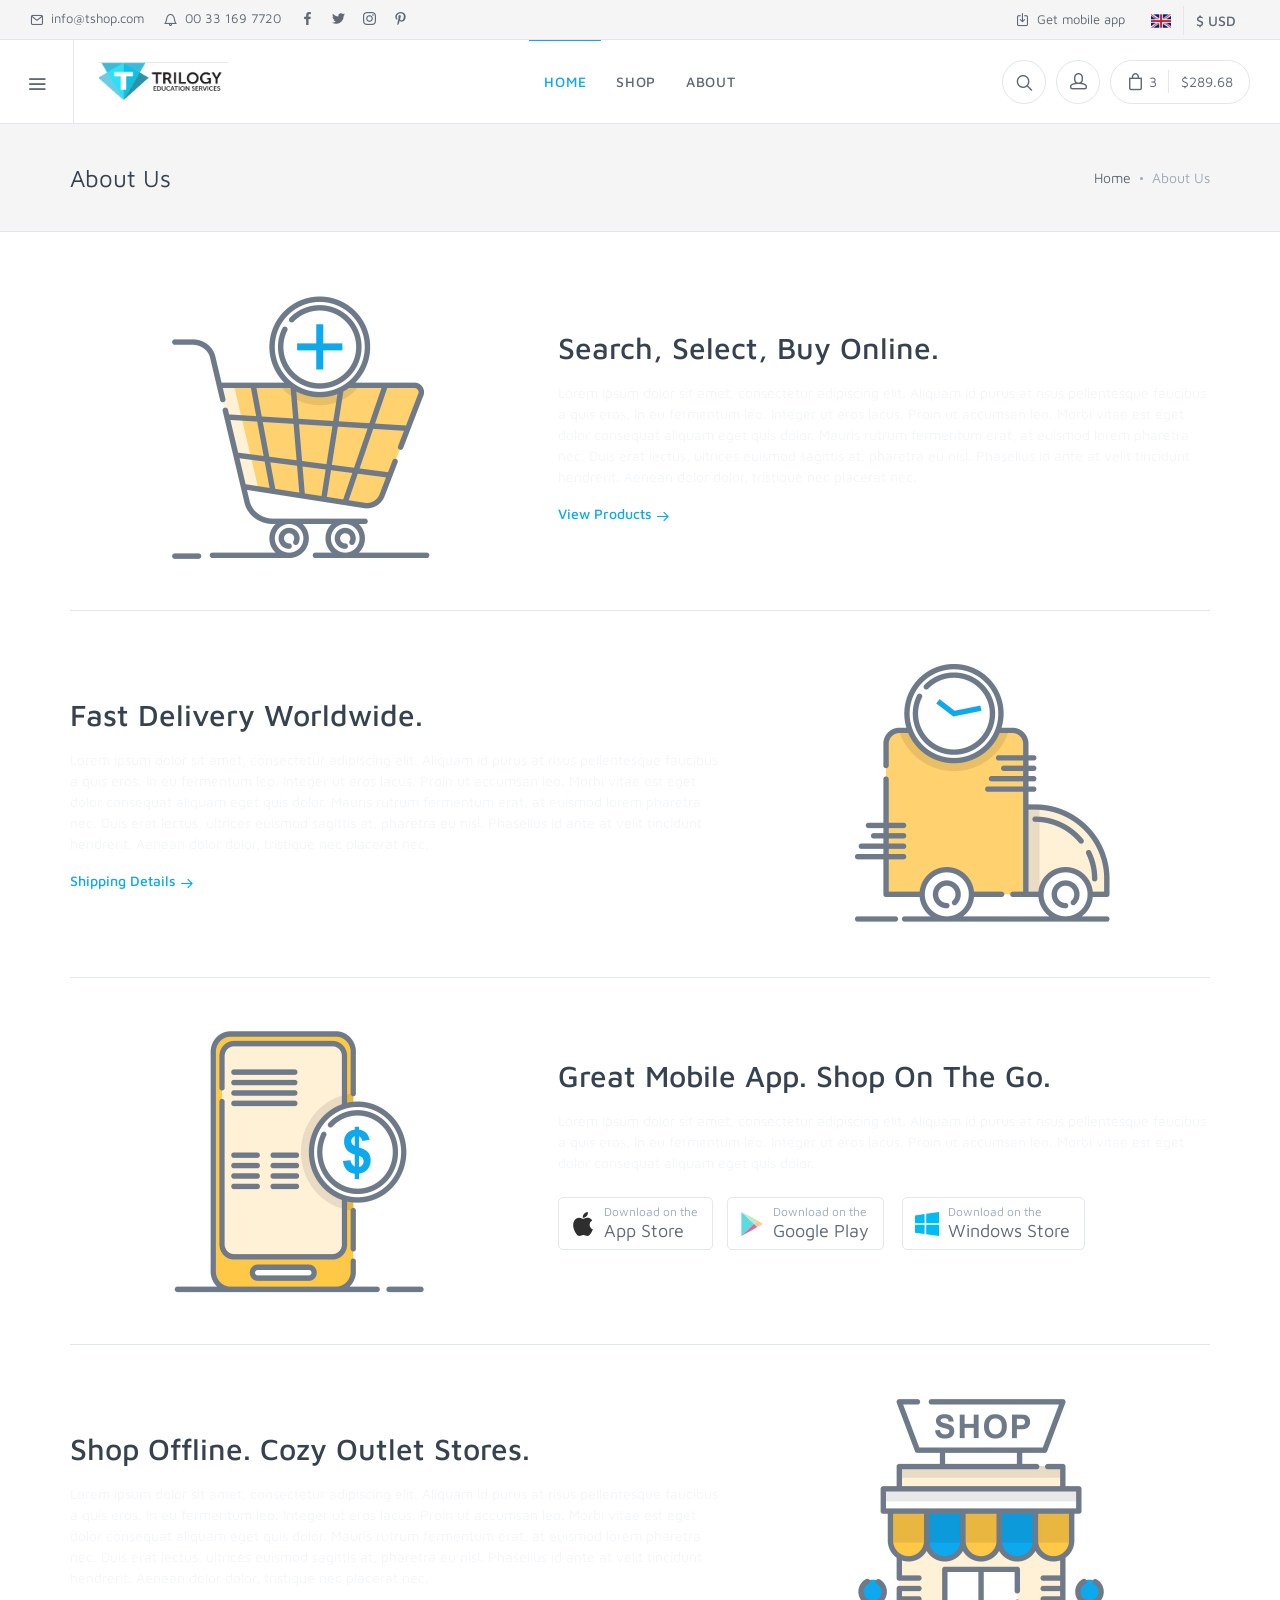
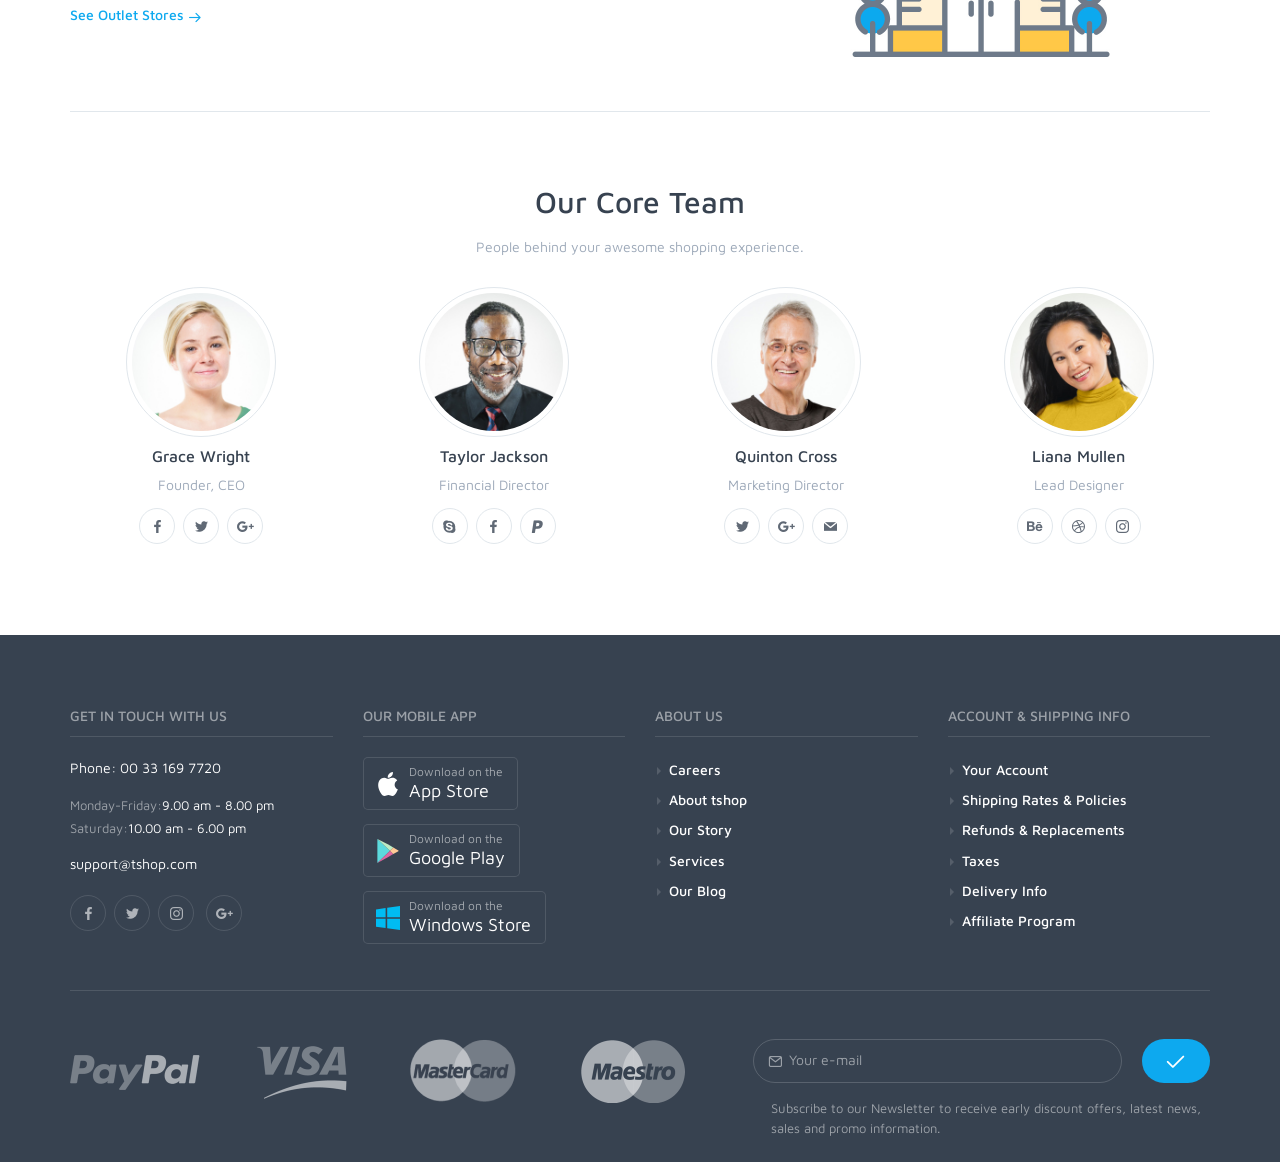
==== commit 676d5579: "second commit" ====
--- a/about.html
+++ b/about.html
@@ -21,9 +21,82 @@
 <!-- Body-->
 
 <body>
+    <!-- Off-Canvas Category Menu-->
+    <div class="offcanvas-container" id="shop-categories">
+        <div class="offcanvas-header">
+            <h3 class="offcanvas-title">Shop Categories</h3>
+        </div>
+        <nav class="offcanvas-menu">
+            <ul class="menu">
+                <li class="has-children"><span><a href="#">Men's Shoes</a><span class="sub-menu-toggle"></span></span>
+                    <ul class="offcanvas-submenu">
+                        <li><a href="#">Sneakers</a></li>
+                        <li><a href="#">Loafers</a></li>
+                        <li><a href="#">Boat Shoes</a></li>
+                        <li><a href="#">Sandals</a></li>
+                        <li><a href="#">View All</a></li>
+                    </ul>
+                </li>
+                <li class="has-children"><span><a href="#">Women's Shoes</a><span class="sub-menu-toggle"></span></span>
+                    <ul class="offcanvas-submenu">
+                        <li><a href="#">Sandals</a></li>
+                        <li><a href="#">Flats</a></li>
+                        <li><a href="#">Sneakers</a></li>
+                        <li><a href="#">Heels</a></li>
+                        <li><a href="#">View All</a></li>
+                    </ul>
+                </li>
+                <li class="has-children"><span><a href="#">Men's Clothing</a><span class="sub-menu-toggle"></span></span>
+                    <ul class="offcanvas-submenu">
+                        <li><a href="#">Shirts &amp; Tops</a></li>
+                        <li><a href="#">Pants</a></li>
+                        <li><a href="#">Jackets</a></li>
+                        <li><a href="#">View All</a></li>
+                    </ul>
+                </li>
+                <li class="has-children"><span><a href="#">Women's Clothing</a><span class="sub-menu-toggle"></span></span>
+                    <ul class="offcanvas-submenu">
+                        <li><a href="#">Dresses</a></li>
+                        <li><a href="#">Shirts &amp; Tops</a></li>
+                        <li><a href="#">Shorts</a></li>
+                        <li><a href="#">Swimwear</a></li>
+                        <li><a href="#">View All</a></li>
+                    </ul>
+                </li>
+                <li class="has-children"><span><a href="#">Kid's Shoes</a><span class="sub-menu-toggle"></span></span>
+                    <ul class="offcanvas-submenu">
+                        <li><a href="#">Boots</a></li>
+                        <li><a href="#">Sandals</a></li>
+                        <li><a href="#">Crib Shoes</a></li>
+                        <li><a href="#">Loafers</a></li>
+                        <li><a href="#">View All</a></li>
+                    </ul>
+                </li>
+                <li class="has-children"><span><a href="#">Bags</a><span class="sub-menu-toggle"></span></span>
+                    <ul class="offcanvas-submenu">
+                        <li><a href="#">Handbags</a></li>
+                        <li><a href="#">Backpacks</a></li>
+                        <li><a href="#">Luggage</a></li>
+                        <li><a href="#">Wallets</a></li>
+                        <li><a href="#">View All</a></li>
+                    </ul>
+                </li>
+                <li class="has-children"><span><a href="#">Accessories</a><span class="sub-menu-toggle"></span></span>
+                    <ul class="offcanvas-submenu">
+                        <li><a href="#">Sunglasses</a></li>
+                        <li><a href="#">Hats</a></li>
+                        <li><a href="#">Watches</a></li>
+                        <li><a href="#">Jewelry</a></li>
+                        <li><a href="#">Belts</a></li>
+                        <li><a href="#">View All</a></li>
+                    </ul>
+                </li>
+            </ul>
+        </nav>
+    </div>
     <!-- Topbar-->
     <div class="topbar">
-        <div class="topbar-column"><a class="hidden-md-down" href="mailto:support@tshop.com"><i class="icon-mail"></i>&nbsp; support@tshop.com</a><a class="hidden-md-down" href="tel:00331697720"><i class="icon-bell"></i>&nbsp; 00 33 169 7720</a><a class="social-button sb-facebook shape-none sb-dark"
+        <div class="topbar-column"><a class="hidden-md-down" href="mailto:info@tshop.com"><i class="icon-mail"></i>&nbsp; info@tshop.com</a><a class="hidden-md-down" href="tel:00331697720"><i class="icon-bell"></i>&nbsp; 00 33 169 7720</a><a class="social-button sb-facebook shape-none sb-dark"
                 href="#" target="_blank"><i class="socicon-facebook"></i></a><a class="social-button sb-twitter shape-none sb-dark" href="#" target="_blank"><i class="socicon-twitter"></i></a><a class="social-button sb-instagram shape-none sb-dark" href="#"
                 target="_blank"><i class="socicon-instagram"></i></a><a class="social-button sb-pinterest shape-none sb-dark" href="#" target="_blank"><i class="socicon-pinterest"></i></a>
         </div>
--- a/css/styles.min.css
+++ b/css/styles.min.css
@@ -185,7 +185,7 @@
 .offcanvas-menu {
     position: relative;
     width: 100%;
-    overflow: hidden
+    overflow: visible;
 }
 
 .offcanvas-menu ul {
@@ -234,7 +234,7 @@
 
 .offcanvas-menu ul li.back-btn>a {
     background-color: #313b47;
-    color: #fff
+    color: rgb(214, 27, 27)
 }
 
 .offcanvas-menu ul li.back-btn>a::before {
@@ -277,7 +277,7 @@
     height: calc(100% - 1px);
     transition: background-color .3s;
     border-left: 1px solid rgba(255, 255, 255, 0.12);
-    color: rgba(255, 255, 255, 0.75);
+    color: rgba(255, 255, 255, 0.1);
     cursor: pointer;
     z-index: 1
 }
@@ -381,10 +381,10 @@
 
 body {
     background-position: center;
-    background-color: #fff;
+    background-color: rgb(167, 11, 11);
     background-repeat: no-repeat;
     background-size: cover;
-    color: #606975;
+    color: #f3f6fa;
     font-family: "Maven Pro", Helvetica, Arial, sans-serif;
     font-size: 14px;
     font-weight: normal;
@@ -5351,7 +5351,7 @@
         left: -48px
     }
     .offcanvas-open .sidebar-toggle {
-        display: none
+        display: none;
     }
 }
 
@@ -6590,7 +6590,7 @@
 }
 
 .offcanvas-toggle.menu-toggle {
-    display: none
+    display: none;
 }
 
 .site-menu {
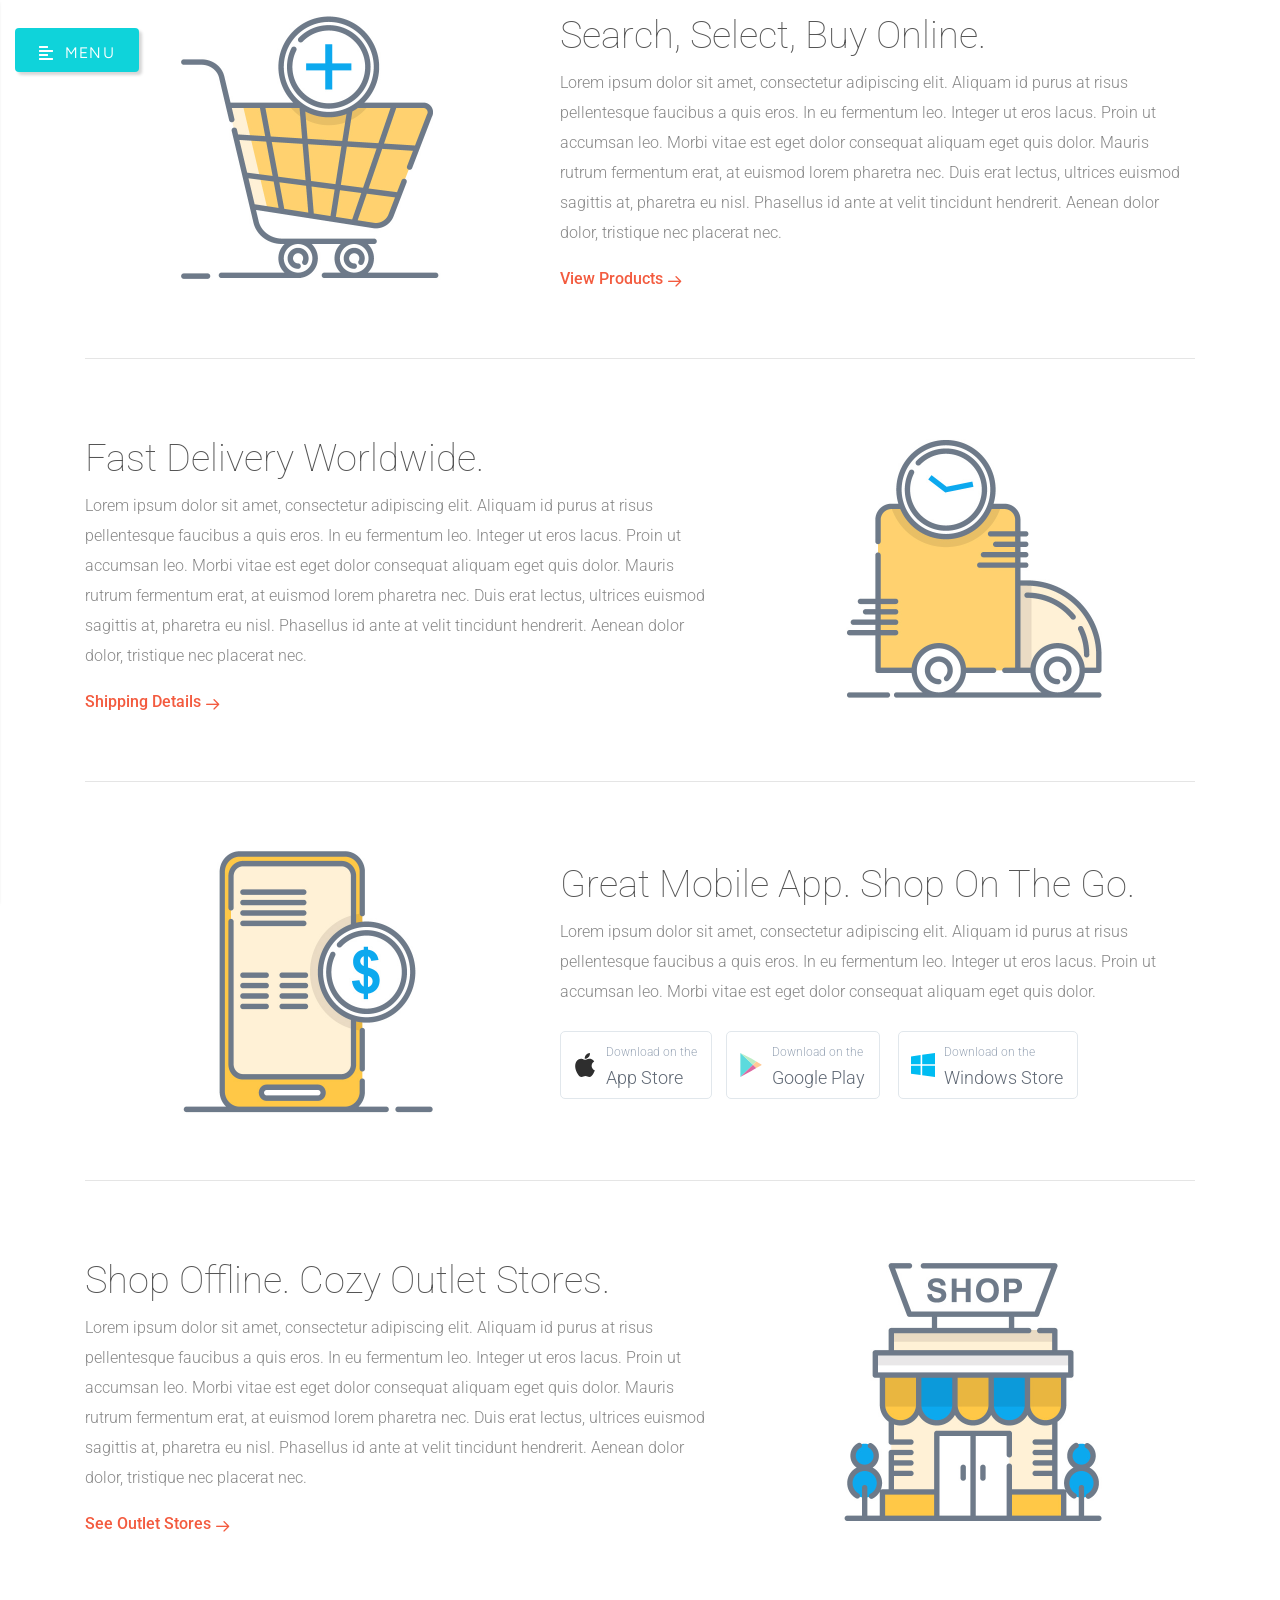
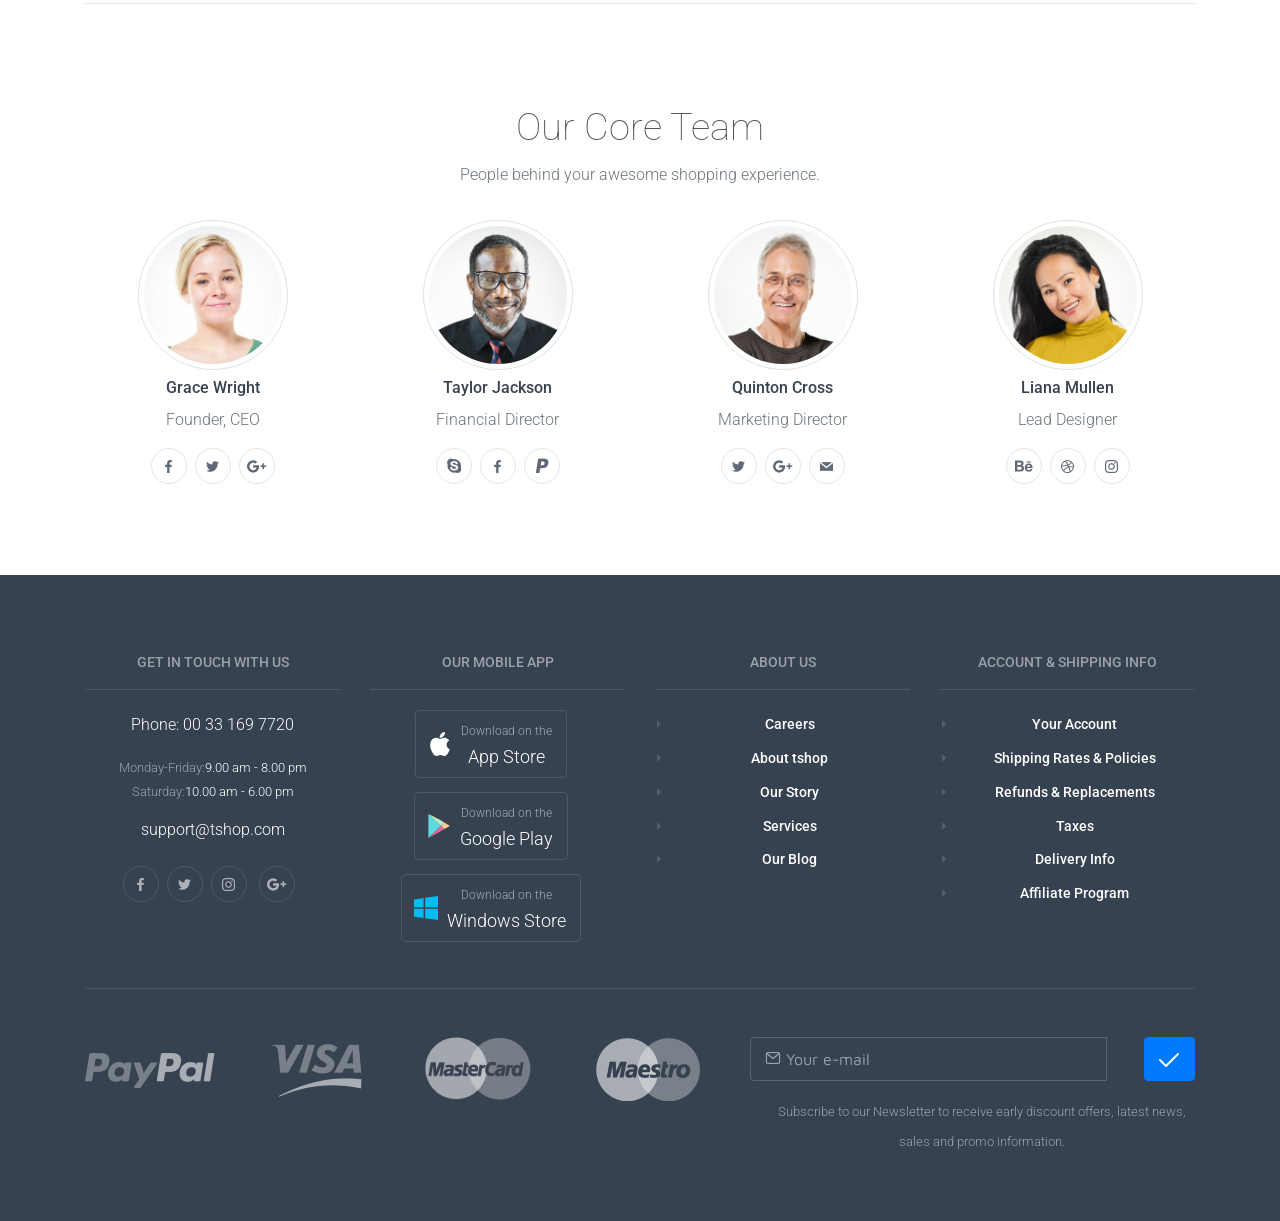
==== commit bfe21603: "chnages on design" ====
--- a/about.html
+++ b/about.html
@@ -7,373 +7,263 @@
     </title>
     <!-- Mobile Specific Meta Tag-->
     <meta name="viewport" content="width=device-width, initial-scale=1.0, maximum-scale=1.0, user-scalable=no">
-    <!-- Vendor Styles including: Bootstrap, Font Icons, Plugins, etc.-->
     <link rel="stylesheet" media="screen" href="css/vendor.min.css">
     <!-- Main Template Styles-->
     <link id="mainStyles" rel="stylesheet" media="screen" href="css/styles.min.css">
-    <!-- Modernizr-->
-    <script src="js/modernizr.min.js"></script>
-
-    <!--      ADD GOOGLE ANALYTICS HERE            -->
-
+    <link rel="stylesheet" href="https://fonts.googleapis.com/css?family=Roboto:100,300,400,500&display=swap">
+    <link rel="stylesheet" href="https://stackpath.bootstrapcdn.com/bootstrap/4.3.1/css/bootstrap.min.css" integrity="sha384-ggOyR0iXCbMQv3Xipma34MD+dH/1fQ784/j6cY/iJTQUOhcWr7x9JvoRxT2MZw1T" crossorigin="anonymous">
+    <link rel="stylesheet" href="https://use.fontawesome.com/releases/v5.7.2/css/all.css" integrity="sha384-fnmOCqbTlWIlj8LyTjo7mOUStjsKC4pOpQbqyi7RrhN7udi9RwhKkMHpvLbHG9Sr" crossorigin="anonymous">
+    <link rel="stylesheet" href="css/jquery.mCustomScrollbar.min.css">
+    <link rel="stylesheet" href="css/animate.css">
+    <link rel="stylesheet" href="css/style.css">
+    <link rel="stylesheet" href="css/media-queries.css">
+
+    <!-- Favicon and touch icons -->
+    <link rel="shortcut icon" href="assets/ico/favicon.png">
+    <link rel="apple-touch-icon-precomposed" sizes="144x144" href="assets/ico/apple-touch-icon-144-precomposed.png">
+    <link rel="apple-touch-icon-precomposed" sizes="114x114" href="assets/ico/apple-touch-icon-114-precomposed.png">
+    <link rel="apple-touch-icon-precomposed" sizes="72x72" href="assets/ico/apple-touch-icon-72-precomposed.png">
+    <link rel="apple-touch-icon-precomposed" href="assets/ico/apple-touch-icon-57-precomposed.png">
 
 </head>
 <!-- Body-->
 
 <body>
-    <!-- Off-Canvas Category Menu-->
-    <div class="offcanvas-container" id="shop-categories">
-        <div class="offcanvas-header">
-            <h3 class="offcanvas-title">Shop Categories</h3>
-        </div>
-        <nav class="offcanvas-menu">
-            <ul class="menu">
-                <li class="has-children"><span><a href="#">Men's Shoes</a><span class="sub-menu-toggle"></span></span>
-                    <ul class="offcanvas-submenu">
-                        <li><a href="#">Sneakers</a></li>
-                        <li><a href="#">Loafers</a></li>
-                        <li><a href="#">Boat Shoes</a></li>
-                        <li><a href="#">Sandals</a></li>
-                        <li><a href="#">View All</a></li>
+    <!-- Wrapper -->
+    <div class="wrapper">
+
+        <!-- Sidebar -->
+        <nav class="sidebar">
+
+            <!-- close sidebar menu -->
+            <div class="dismiss">
+                <i class="fas fa-arrow-left"></i>
+            </div>
+
+            <div class="logo">
+                <h3><a href="index.html">Bootstrap 4 Template with Sidebar Menu</a></h3>
+                <img class="d-inline-block w-15 mb-4" src="img\logo\BEKIFI.jpg" lt="">
+            </div>
+
+            <ul class="list-unstyled menu-elements">
+                <li class="active">
+                    <a class="scroll-link" href="#top-content"><i class="fas fa-home"></i> Home</a>
+                </li>
+                <li>
+                    <a class="scroll-link" href="#section-1"><i class="fas fa-cog"></i> Servicios</a>
+                </li>
+                <li>
+                    <a class="" href="about.html"><i class="fas fa-user"></i> Nosotros</a>
+                </li>
+                <li>
+                    <a class="" href="shop-grid-ls.html"><i class="fas fa-pencil-alt"></i> Compra Aquí</a>
+                </li>
+                <li>
+                    <a class="" href="contact.html"><i class="fas fa-envelope"></i> Contáctanos</a>
+                </li>
+                <li>
+                    <a href="#otherSections" data-toggle="collapse" aria-expanded="false" class="dropdown-toggle" role="button" aria-controls="otherSections">
+                        <i class="fas fa-sync"></i>Marcas de maquillaje
+                    </a>
+                    <ul class="collapse list-unstyled" id="otherSections">
+                        <li>
+                            <a class="" href="https://www.loreal.com/en/">Loreal</a>
+                        </li>
+                        <li>
+                            <a class="" href="https://www.clinique.com/">Clinic</a>
+                        </li>
+                        <li>
+                            <a class="" href="https://www.covergirl.com/">Cover Girl</a>
+                        </li>
                     </ul>
                 </li>
-                <li class="has-children"><span><a href="#">Women's Shoes</a><span class="sub-menu-toggle"></span></span>
-                    <ul class="offcanvas-submenu">
-                        <li><a href="#">Sandals</a></li>
-                        <li><a href="#">Flats</a></li>
-                        <li><a href="#">Sneakers</a></li>
-                        <li><a href="#">Heels</a></li>
-                        <li><a href="#">View All</a></li>
-                    </ul>
-                </li>
-                <li class="has-children"><span><a href="#">Men's Clothing</a><span class="sub-menu-toggle"></span></span>
-                    <ul class="offcanvas-submenu">
-                        <li><a href="#">Shirts &amp; Tops</a></li>
-                        <li><a href="#">Pants</a></li>
-                        <li><a href="#">Jackets</a></li>
-                        <li><a href="#">View All</a></li>
-                    </ul>
-                </li>
-                <li class="has-children"><span><a href="#">Women's Clothing</a><span class="sub-menu-toggle"></span></span>
-                    <ul class="offcanvas-submenu">
-                        <li><a href="#">Dresses</a></li>
-                        <li><a href="#">Shirts &amp; Tops</a></li>
-                        <li><a href="#">Shorts</a></li>
-                        <li><a href="#">Swimwear</a></li>
-                        <li><a href="#">View All</a></li>
-                    </ul>
-                </li>
-                <li class="has-children"><span><a href="#">Kid's Shoes</a><span class="sub-menu-toggle"></span></span>
-                    <ul class="offcanvas-submenu">
-                        <li><a href="#">Boots</a></li>
-                        <li><a href="#">Sandals</a></li>
-                        <li><a href="#">Crib Shoes</a></li>
-                        <li><a href="#">Loafers</a></li>
-                        <li><a href="#">View All</a></li>
-                    </ul>
-                </li>
-                <li class="has-children"><span><a href="#">Bags</a><span class="sub-menu-toggle"></span></span>
-                    <ul class="offcanvas-submenu">
-                        <li><a href="#">Handbags</a></li>
-                        <li><a href="#">Backpacks</a></li>
-                        <li><a href="#">Luggage</a></li>
-                        <li><a href="#">Wallets</a></li>
-                        <li><a href="#">View All</a></li>
-                    </ul>
-                </li>
-                <li class="has-children"><span><a href="#">Accessories</a><span class="sub-menu-toggle"></span></span>
-                    <ul class="offcanvas-submenu">
-                        <li><a href="#">Sunglasses</a></li>
-                        <li><a href="#">Hats</a></li>
-                        <li><a href="#">Watches</a></li>
-                        <li><a href="#">Jewelry</a></li>
-                        <li><a href="#">Belts</a></li>
-                        <li><a href="#">View All</a></li>
-                    </ul>
-                </li>
             </ul>
+
+            <div class="to-top">
+                <a class="btn btn-primary btn-customized-3" href="#" role="button">
+                    <i class="fas fa-arrow-up"></i> Top
+                </a>
+            </div>
+
+            <div class="dark-light-buttons">
+                <a class="btn btn-primary btn-customized-4 btn-customized-dark" href="#" role="button">Dark</a>
+                <a class="btn btn-primary btn-customized-4 btn-customized-light" href="#" role="button">Light</a>
+            </div>
+
         </nav>
+        <!-- End sidebar -->
+
+        <!-- Dark overlay -->
+        <div class="overlay"></div>
+
+        <!-- Content -->
+        <div class="content">
+
+            <!-- open sidebar menu -->
+            <a class="btn btn-primary btn-customized open-menu" href="#" role="button">
+                <i class="fas fa-align-left"></i> <span>Menu</span>
+            </a>
+        </div>
+        <!-- End content -->
+
     </div>
-    <!-- Topbar-->
-    <div class="topbar">
-        <div class="topbar-column"><a class="hidden-md-down" href="mailto:info@tshop.com"><i class="icon-mail"></i>&nbsp; info@tshop.com</a><a class="hidden-md-down" href="tel:00331697720"><i class="icon-bell"></i>&nbsp; 00 33 169 7720</a><a class="social-button sb-facebook shape-none sb-dark"
-                href="#" target="_blank"><i class="socicon-facebook"></i></a><a class="social-button sb-twitter shape-none sb-dark" href="#" target="_blank"><i class="socicon-twitter"></i></a><a class="social-button sb-instagram shape-none sb-dark" href="#"
-                target="_blank"><i class="socicon-instagram"></i></a><a class="social-button sb-pinterest shape-none sb-dark" href="#" target="_blank"><i class="socicon-pinterest"></i></a>
-        </div>
-        <div class="topbar-column"><a class="hidden-md-down" href="#"><i class="icon-download"></i>&nbsp; Get mobile app</a>
-            <div class="lang-currency-switcher-wrap">
-                <div class="lang-currency-switcher dropdown-toggle"><span class="language"><img alt="English" src="img/flags/GB.png"></span><span class="currency">$ USD</span></div>
-                <div class="dropdown-menu">
-                    <div class="currency-select">
-                        <select class="form-control form-control-rounded form-control-sm">
-                <option value="usd">$ USD</option>
-                <option value="usd">€ EUR</option>
-                <option value="usd">£ UKP</option>
-                <option value="usd">¥ JPY</option>
-              </select>
+    <!-- End wrapper -->
+    <!-- Page Content-->
+    <div class="container padding-bottom-2x mb-2">
+        <div class="row align-items-center padding-bottom-2x">
+            <div class="col-md-5"><img class="d-block w-270 m-auto" src="img/features/01.jpg" alt="Online Shopping"></div>
+            <div class="col-md-7 text-md-left text-center">
+                <div class="mt-30 hidden-md-up"></div>
+                <h2>Search, Select, Buy Online.</h2>
+                <p>Lorem ipsum dolor sit amet, consectetur adipiscing elit. Aliquam id purus at risus pellentesque faucibus a quis eros. In eu fermentum leo. Integer ut eros lacus. Proin ut accumsan leo. Morbi vitae est eget dolor consequat aliquam eget
+                    quis dolor. Mauris rutrum fermentum erat, at euismod lorem pharetra nec. Duis erat lectus, ultrices euismod sagittis at, pharetra eu nisl. Phasellus id ante at velit tincidunt hendrerit. Aenean dolor dolor, tristique nec placerat nec.
+                </p><a class="text-medium text-decoration-none" href="shop-grid-ls.html">View Products&nbsp;<i class="icon-arrow-right"></i></a>
+            </div>
+        </div>
+        <hr>
+        <div class="row align-items-center padding-top-2x padding-bottom-2x">
+            <div class="col-md-5 order-md-2"><img class="d-block w-270 m-auto" src="img/features/02.jpg" alt="Delivery"></div>
+            <div class="col-md-7 order-md-1 text-md-left text-center">
+                <div class="mt-30 hidden-md-up"></div>
+                <h2>Fast Delivery Worldwide.</h2>
+                <p>Lorem ipsum dolor sit amet, consectetur adipiscing elit. Aliquam id purus at risus pellentesque faucibus a quis eros. In eu fermentum leo. Integer ut eros lacus. Proin ut accumsan leo. Morbi vitae est eget dolor consequat aliquam eget
+                    quis dolor. Mauris rutrum fermentum erat, at euismod lorem pharetra nec. Duis erat lectus, ultrices euismod sagittis at, pharetra eu nisl. Phasellus id ante at velit tincidunt hendrerit. Aenean dolor dolor, tristique nec placerat nec.
+                </p><a class="text-medium text-decoration-none" href="#">Shipping Details&nbsp;<i class="icon-arrow-right"></i></a>
+            </div>
+        </div>
+        <hr>
+        <div class="row align-items-center padding-top-2x padding-bottom-2x">
+            <div class="col-md-5"><img class="d-block w-270 m-auto" src="img/features/03.jpg" alt="Mobile App"></div>
+            <div class="col-md-7 text-md-left text-center">
+                <div class="mt-30 hidden-md-up"></div>
+                <h2>Great Mobile App. Shop On The Go.</h2>
+                <p class="mb-4">Lorem ipsum dolor sit amet, consectetur adipiscing elit. Aliquam id purus at risus pellentesque faucibus a quis eros. In eu fermentum leo. Integer ut eros lacus. Proin ut accumsan leo. Morbi vitae est eget dolor consequat aliquam eget
+                    quis dolor.</p><a class="market-button apple-button" href="#"><span class="mb-subtitle">Download on the</span><span class="mb-title">App Store</span></a><a class="market-button google-button" href="#"><span class="mb-subtitle">Download on the</span><span class="mb-title">Google Play</span></a>
+                <a class="market-button windows-button" href="#"><span class="mb-subtitle">Download on the</span><span class="mb-title">Windows Store</span></a>
+            </div>
+        </div>
+        <hr>
+        <div class="row align-items-center padding-top-2x padding-bottom-2x">
+            <div class="col-md-5 order-md-2"><img class="d-block w-270 m-auto" src="img/features/04.jpg" alt="Delivery"></div>
+            <div class="col-md-7 order-md-1 text-md-left text-center">
+                <div class="mt-30 hidden-md-up"></div>
+                <h2>Shop Offline. Cozy Outlet Stores.</h2>
+                <p>Lorem ipsum dolor sit amet, consectetur adipiscing elit. Aliquam id purus at risus pellentesque faucibus a quis eros. In eu fermentum leo. Integer ut eros lacus. Proin ut accumsan leo. Morbi vitae est eget dolor consequat aliquam eget
+                    quis dolor. Mauris rutrum fermentum erat, at euismod lorem pharetra nec. Duis erat lectus, ultrices euismod sagittis at, pharetra eu nisl. Phasellus id ante at velit tincidunt hendrerit. Aenean dolor dolor, tristique nec placerat nec.
+                </p><a class="text-medium text-decoration-none" href="contacts.html">See Outlet Stores&nbsp;<i class="icon-arrow-right"></i></a>
+            </div>
+        </div>
+        <hr>
+        <div class="text-center padding-top-3x mb-30">
+            <h2>Our Core Team</h2>
+            <p class="text-muted">People behind your awesome shopping experience.</p>
+        </div>
+        <div class="row">
+            <div class="col-md-3 col-sm-6 mb-30 text-center"><img class="d-block w-150 mx-auto img-thumbnail rounded-circle mb-2" src="img/team/01.jpg" alt="Team">
+                <h6>Grace Wright</h6>
+                <p class="text-muted mb-2">Founder, CEO</p>
+                <div class="social-bar"><a class="social-button shape-circle sb-facebook" href="#" data-toggle="tooltip" data-placement="top" title="Facebook"><i class="socicon-facebook"></i></a><a class="social-button shape-circle sb-twitter" href="#" data-toggle="tooltip"
+                        data-placement="top" title="Twitter"><i class="socicon-twitter"></i></a><a class="social-button shape-circle sb-google-plus" href="#" data-toggle="tooltip" data-placement="top" title="Google +"><i class="socicon-googleplus"></i></a></div>
+            </div>
+            <div class="col-md-3 col-sm-6 mb-30 text-center"><img class="d-block w-150 mx-auto img-thumbnail rounded-circle mb-2" src="img/team/02.jpg" alt="Team">
+                <h6>Taylor Jackson</h6>
+                <p class="text-muted mb-2">Financial Director</p>
+                <div class="social-bar"><a class="social-button shape-circle sb-skype" href="#" data-toggle="tooltip" data-placement="top" title="Skype"><i class="socicon-skype"></i></a><a class="social-button shape-circle sb-facebook" href="#" data-toggle="tooltip" data-placement="top"
+                        title="Facebook"><i class="socicon-facebook"></i></a><a class="social-button shape-circle sb-paypal" href="#" data-toggle="tooltip" data-placement="top" title="PayPal"><i class="socicon-paypal"></i></a></div>
+            </div>
+            <div class="col-md-3 col-sm-6 mb-30 text-center"><img class="d-block w-150 mx-auto img-thumbnail rounded-circle mb-2" src="img/team/03.jpg" alt="Team">
+                <h6>Quinton Cross</h6>
+                <p class="text-muted mb-2">Marketing Director</p>
+                <div class="social-bar"><a class="social-button shape-circle sb-twitter" href="#" data-toggle="tooltip" data-placement="top" title="Twitter"><i class="socicon-twitter"></i></a><a class="social-button shape-circle sb-google-plus" href="#" data-toggle="tooltip"
+                        data-placement="top" title="Google +"><i class="socicon-googleplus"></i></a><a class="social-button shape-circle sb-email" href="#" data-toggle="tooltip" data-placement="top" title="Email"><i class="socicon-mail"></i></a></div>
+            </div>
+            <div class="col-md-3 col-sm-6 mb-30 text-center"><img class="d-block w-150 mx-auto img-thumbnail rounded-circle mb-2" src="img/team/04.jpg" alt="Team">
+                <h6>Liana Mullen</h6>
+                <p class="text-muted mb-2">Lead Designer</p>
+                <div class="social-bar"><a class="social-button shape-circle sb-behance" href="#" data-toggle="tooltip" data-placement="top" title="Behance"><i class="socicon-behance"></i></a><a class="social-button shape-circle sb-dribbble" href="#" data-toggle="tooltip" data-placement="top"
+                        title="Dribbble"><i class="socicon-dribbble"></i></a><a class="social-button shape-circle sb-instagram" href="#" data-toggle="tooltip" data-placement="top" title="Instagram"><i class="socicon-instagram"></i></a></div>
+            </div>
+        </div>
+    </div>
+    <!-- Site Footer-->
+    <footer class="site-footer">
+        <div class="container">
+            <div class="row">
+                <div class="col-lg-3 col-md-6">
+                    <!-- Contact Info-->
+                    <section class="widget widget-light-skin">
+                        <h3 class="widget-title">Get In Touch With Us</h3>
+                        <p class="text-white">Phone: 00 33 169 7720</p>
+                        <ul class="list-unstyled text-sm text-white">
+                            <li><span class="opacity-50">Monday-Friday:</span>9.00 am - 8.00 pm</li>
+                            <li><span class="opacity-50">Saturday:</span>10.00 am - 6.00 pm</li>
+                        </ul>
+                        <p><a class="navi-link-light" href="#">support@tshop.com</a></p><a class="social-button shape-circle sb-facebook sb-light-skin" href="#"><i class="socicon-facebook"></i></a><a class="social-button shape-circle sb-twitter sb-light-skin"
+                            href="#"><i class="socicon-twitter"></i></a><a class="social-button shape-circle sb-instagram sb-light-skin" href="#"><i class="socicon-instagram"></i></a>
+                        <a class="social-button shape-circle sb-google-plus sb-light-skin" href="#"><i class="socicon-googleplus"></i></a>
+                    </section>
+                </div>
+                <div class="col-lg-3 col-md-6">
+                    <!-- Mobile App Buttons-->
+                    <section class="widget widget-light-skin">
+                        <h3 class="widget-title">Our Mobile App</h3><a class="market-button apple-button mb-light-skin" href="#"><span class="mb-subtitle">Download on the</span><span class="mb-title">App Store</span></a>
+                        <a class="market-button google-button mb-light-skin" href="#"><span class="mb-subtitle">Download on the</span><span class="mb-title">Google Play</span></a><a class="market-button windows-button mb-light-skin" href="#"><span class="mb-subtitle">Download on the</span><span class="mb-title">Windows Store</span></a>
+                    </section>
+                </div>
+                <div class="col-lg-3 col-md-6">
+                    <!-- About Us-->
+                    <section class="widget widget-links widget-light-skin">
+                        <h3 class="widget-title">About Us</h3>
+                        <ul>
+                            <li><a href="#">Careers</a></li>
+                            <li><a href="#">About tshop</a></li>
+                            <li><a href="#">Our Story</a></li>
+                            <li><a href="#">Services</a></li>
+                            <li><a href="#">Our Blog</a></li>
+                        </ul>
+                    </section>
+                </div>
+                <div class="col-lg-3 col-md-6">
+                    <!-- Account / Shipping Info-->
+                    <section class="widget widget-links widget-light-skin">
+                        <h3 class="widget-title">Account &amp; Shipping Info</h3>
+                        <ul>
+                            <li><a href="#">Your Account</a></li>
+                            <li><a href="#">Shipping Rates & Policies</a></li>
+                            <li><a href="#">Refunds & Replacements</a></li>
+                            <li><a href="#">Taxes</a></li>
+                            <li><a href="#">Delivery Info</a></li>
+                            <li><a href="#">Affiliate Program</a></li>
+                        </ul>
+                    </section>
+                </div>
+            </div>
+            <hr class="hr-light mt-2 margin-bottom-2x">
+            <div class="row">
+                <div class="col-md-7 padding-bottom-1x">
+                    <!-- Payment Methods-->
+                    <div class="margin-bottom-1x" style="max-width: 615px;"><img src="img/payment_methods.png" alt="Payment Methods">
                     </div>
-                    <a class="dropdown-item" href="#"><img src="img/flags/FR.png" alt="Français">Français</a>
-                    <a class="dropdown-item" href="#"><img src="img/flags/DE.png" alt="Deutsch">Deutsch</a>
-                    <a class="dropdown-item" href="#"><img src="img/flags/IT.png" alt="Italiano">Italiano</a>
-                </div>
-            </div>
-        </div>
-    </div>
-    <!-- Navbar-->
-    <!-- Remove "navbar-sticky" class to make navigation bar scrollable with the page.-->
-    <header class="navbar navbar-sticky">
-        <!-- Search-->
-        <form class="site-search" method="get">
-            <input type="text" name="site_search" placeholder="Type to search...">
-            <div class="search-tools"><span class="clear-search">Clear</span><span class="close-search"><i class="icon-cross"></i></span></div>
-        </form>
-        <div class="site-branding">
-            <div class="inner">
-                <!-- Off-Canvas Toggle (#shop-categories)-->
-                <a class="offcanvas-toggle cats-toggle" href="#shop-categories" data-toggle="offcanvas"></a>
-                <!-- Off-Canvas Toggle (#mobile-menu)-->
-                <a class="offcanvas-toggle menu-toggle" href="#mobile-menu" data-toggle="offcanvas"></a>
-                <!-- Site Logo-->
-                <a class="site-logo" href="index.html"><img src="img/logo/logo.png" alt="tshop"></a>
-            </div>
-        </div>
-        <!-- Main Navigation-->
-        <nav class="site-menu">
-            <ul>
-                <li class="has-megamenu active"><a href="index.html"><span>Home</span></a>
-                    <li><a href="shop-grid-ls.html"><span>Shop</span></a>
-                        <li><a href="about.html"><span>About</span></a>
-        </nav>
-        <!-- Toolbar-->
-        <div class="toolbar">
-            <div class="inner">
-                <div class="tools">
-                    <div class="search"><i class="icon-search"></i></div>
-                    <div class="account">
-                        <a href="account-orders.html"></a><i class="icon-head"></i>
-                        <ul class="toolbar-dropdown">
-                            <li class="sub-menu-user">
-                                <div class="user-ava"><img src="img/account/user-ava-sm.jpg" alt="Daniel Adams">
-                                </div>
-                                <div class="user-info">
-                                    <h6 class="user-name">Daniel Adams</h6><span class="text-xs text-muted">290 Reward points</span>
-                                </div>
-                            </li>
-                            <li><a href="account-profile.html">My Profile</a></li>
-                            <li><a href="account-orders.html">Orders List</a></li>
-                            <li><a href="account-wishlist.html">Wishlist</a></li>
-                            <li class="sub-menu-separator"></li>
-                            <li>
-                                <a href="#"> <i class="icon-unlock"></i>Logout</a>
-                            </li>
-                        </ul>
-                    </div>
-                    <div class="cart">
-                        <a href="cart.html"></a><i class="icon-bag"></i><span class="count">3</span><span class="subtotal">$289.68</span>
-                        <div class="toolbar-dropdown">
-                            <div class="dropdown-product-item"><span class="dropdown-product-remove"><i class="icon-cross"></i></span>
-                                <a class="dropdown-product-thumb" href="shop-single.html"><img src="img/cart-dropdown/01.jpg" alt="Product"></a>
-                                <div class="dropdown-product-info"><a class="dropdown-product-title" href="shop-single.html">Unionbay Park</a><span class="dropdown-product-details">1 x $43.90</span></div>
+                </div>
+                <div class="col-md-5 padding-bottom-1x">
+                    <div class="margin-top-1x hidden-md-up"></div>
+                    <!--Subscription-->
+                    <form class="subscribe-form" action="//rokaux.us12.list-manage.com/subscribe/post?u=c7103e2c981361a6639545bd5&amp;amp;id=1194bb7544" method="post" target="_blank" novalidate>
+                        <div class="clearfix">
+                            <div class="input-group input-light">
+                                <input class="form-control" type="email" name="EMAIL" placeholder="Your e-mail"><span class="input-group-addon"><i class="icon-mail"></i></span>
                             </div>
-                            <div class="dropdown-product-item"><span class="dropdown-product-remove"><i class="icon-cross"></i></span>
-                                <a class="dropdown-product-thumb" href="shop-single.html"><img src="img/cart-dropdown/02.jpg" alt="Product"></a>
-                                <div class="dropdown-product-info"><a class="dropdown-product-title" href="shop-single.html">Daily Fabric Cap</a><span class="dropdown-product-details">2 x $24.89</span></div>
+                            <!-- real people should not fill this in and expect good things - do not remove this or risk form bot signups-->
+                            <div style="position: absolute; left: -5000px;" aria-hidden="true">
+                                <input type="text" name="b_c7103e2c981361a6639545bd5_1194bb7544" tabindex="-1">
                             </div>
-                            <div class="dropdown-product-item"><span class="dropdown-product-remove"><i class="icon-cross"></i></span>
-                                <a class="dropdown-product-thumb" href="shop-single.html"><img src="img/cart-dropdown/03.jpg" alt="Product"></a>
-                                <div class="dropdown-product-info"><a class="dropdown-product-title" href="shop-single.html">Haan Crossbody</a><span class="dropdown-product-details">1 x $200.00</span></div>
-                            </div>
-                            <div class="toolbar-dropdown-group">
-                                <div class="column"><span class="text-lg">Total:</span></div>
-                                <div class="column text-right"><span class="text-lg text-medium">$289.68&nbsp;</span></div>
-                            </div>
-                            <div class="toolbar-dropdown-group">
-                                <div class="column"><a class="btn btn-sm btn-block btn-secondary" href="cart.html">View Cart</a></div>
-                                <div class="column"><a class="btn btn-sm btn-block btn-success" href="checkout-address.html">Checkout</a></div>
-                            </div>
-                        </div>
-                    </div>
-                </div>
-            </div>
-        </div>
-    </header>
-    <!-- Off-Canvas Wrapper-->
-    <div class="offcanvas-wrapper">
-        <!-- Page Title-->
-        <div class="page-title">
-            <div class="container">
-                <div class="column">
-                    <h1>About Us</h1>
-                </div>
-                <div class="column">
-                    <ul class="breadcrumbs">
-                        <li><a href="index.html">Home</a>
-                        </li>
-                        <li class="separator">&nbsp;</li>
-                        <li>About Us</li>
-                    </ul>
-                </div>
-            </div>
-        </div>
-        <!-- Page Content-->
-        <div class="container padding-bottom-2x mb-2">
-            <div class="row align-items-center padding-bottom-2x">
-                <div class="col-md-5"><img class="d-block w-270 m-auto" src="img/features/01.jpg" alt="Online Shopping"></div>
-                <div class="col-md-7 text-md-left text-center">
-                    <div class="mt-30 hidden-md-up"></div>
-                    <h2>Search, Select, Buy Online.</h2>
-                    <p>Lorem ipsum dolor sit amet, consectetur adipiscing elit. Aliquam id purus at risus pellentesque faucibus a quis eros. In eu fermentum leo. Integer ut eros lacus. Proin ut accumsan leo. Morbi vitae est eget dolor consequat aliquam eget
-                        quis dolor. Mauris rutrum fermentum erat, at euismod lorem pharetra nec. Duis erat lectus, ultrices euismod sagittis at, pharetra eu nisl. Phasellus id ante at velit tincidunt hendrerit. Aenean dolor dolor, tristique nec placerat
-                        nec.
-                    </p><a class="text-medium text-decoration-none" href="shop-grid-ls.html">View Products&nbsp;<i class="icon-arrow-right"></i></a>
-                </div>
-            </div>
-            <hr>
-            <div class="row align-items-center padding-top-2x padding-bottom-2x">
-                <div class="col-md-5 order-md-2"><img class="d-block w-270 m-auto" src="img/features/02.jpg" alt="Delivery"></div>
-                <div class="col-md-7 order-md-1 text-md-left text-center">
-                    <div class="mt-30 hidden-md-up"></div>
-                    <h2>Fast Delivery Worldwide.</h2>
-                    <p>Lorem ipsum dolor sit amet, consectetur adipiscing elit. Aliquam id purus at risus pellentesque faucibus a quis eros. In eu fermentum leo. Integer ut eros lacus. Proin ut accumsan leo. Morbi vitae est eget dolor consequat aliquam eget
-                        quis dolor. Mauris rutrum fermentum erat, at euismod lorem pharetra nec. Duis erat lectus, ultrices euismod sagittis at, pharetra eu nisl. Phasellus id ante at velit tincidunt hendrerit. Aenean dolor dolor, tristique nec placerat
-                        nec.
-                    </p><a class="text-medium text-decoration-none" href="#">Shipping Details&nbsp;<i class="icon-arrow-right"></i></a>
-                </div>
-            </div>
-            <hr>
-            <div class="row align-items-center padding-top-2x padding-bottom-2x">
-                <div class="col-md-5"><img class="d-block w-270 m-auto" src="img/features/03.jpg" alt="Mobile App"></div>
-                <div class="col-md-7 text-md-left text-center">
-                    <div class="mt-30 hidden-md-up"></div>
-                    <h2>Great Mobile App. Shop On The Go.</h2>
-                    <p class="mb-4">Lorem ipsum dolor sit amet, consectetur adipiscing elit. Aliquam id purus at risus pellentesque faucibus a quis eros. In eu fermentum leo. Integer ut eros lacus. Proin ut accumsan leo. Morbi vitae est eget dolor consequat aliquam eget
-                        quis dolor.</p><a class="market-button apple-button" href="#"><span class="mb-subtitle">Download on the</span><span class="mb-title">App Store</span></a><a class="market-button google-button" href="#"><span class="mb-subtitle">Download on the</span><span class="mb-title">Google Play</span></a>
-                    <a class="market-button windows-button" href="#"><span class="mb-subtitle">Download on the</span><span class="mb-title">Windows Store</span></a>
-                </div>
-            </div>
-            <hr>
-            <div class="row align-items-center padding-top-2x padding-bottom-2x">
-                <div class="col-md-5 order-md-2"><img class="d-block w-270 m-auto" src="img/features/04.jpg" alt="Delivery"></div>
-                <div class="col-md-7 order-md-1 text-md-left text-center">
-                    <div class="mt-30 hidden-md-up"></div>
-                    <h2>Shop Offline. Cozy Outlet Stores.</h2>
-                    <p>Lorem ipsum dolor sit amet, consectetur adipiscing elit. Aliquam id purus at risus pellentesque faucibus a quis eros. In eu fermentum leo. Integer ut eros lacus. Proin ut accumsan leo. Morbi vitae est eget dolor consequat aliquam eget
-                        quis dolor. Mauris rutrum fermentum erat, at euismod lorem pharetra nec. Duis erat lectus, ultrices euismod sagittis at, pharetra eu nisl. Phasellus id ante at velit tincidunt hendrerit. Aenean dolor dolor, tristique nec placerat
-                        nec.
-                    </p><a class="text-medium text-decoration-none" href="contacts.html">See Outlet Stores&nbsp;<i class="icon-arrow-right"></i></a>
-                </div>
-            </div>
-            <hr>
-            <div class="text-center padding-top-3x mb-30">
-                <h2>Our Core Team</h2>
-                <p class="text-muted">People behind your awesome shopping experience.</p>
-            </div>
-            <div class="row">
-                <div class="col-md-3 col-sm-6 mb-30 text-center"><img class="d-block w-150 mx-auto img-thumbnail rounded-circle mb-2" src="img/team/01.jpg" alt="Team">
-                    <h6>Grace Wright</h6>
-                    <p class="text-muted mb-2">Founder, CEO</p>
-                    <div class="social-bar"><a class="social-button shape-circle sb-facebook" href="#" data-toggle="tooltip" data-placement="top" title="Facebook"><i class="socicon-facebook"></i></a><a class="social-button shape-circle sb-twitter" href="#" data-toggle="tooltip"
-                            data-placement="top" title="Twitter"><i class="socicon-twitter"></i></a><a class="social-button shape-circle sb-google-plus" href="#" data-toggle="tooltip" data-placement="top" title="Google +"><i class="socicon-googleplus"></i></a></div>
-                </div>
-                <div class="col-md-3 col-sm-6 mb-30 text-center"><img class="d-block w-150 mx-auto img-thumbnail rounded-circle mb-2" src="img/team/02.jpg" alt="Team">
-                    <h6>Taylor Jackson</h6>
-                    <p class="text-muted mb-2">Financial Director</p>
-                    <div class="social-bar"><a class="social-button shape-circle sb-skype" href="#" data-toggle="tooltip" data-placement="top" title="Skype"><i class="socicon-skype"></i></a><a class="social-button shape-circle sb-facebook" href="#" data-toggle="tooltip" data-placement="top"
-                            title="Facebook"><i class="socicon-facebook"></i></a><a class="social-button shape-circle sb-paypal" href="#" data-toggle="tooltip" data-placement="top" title="PayPal"><i class="socicon-paypal"></i></a></div>
-                </div>
-                <div class="col-md-3 col-sm-6 mb-30 text-center"><img class="d-block w-150 mx-auto img-thumbnail rounded-circle mb-2" src="img/team/03.jpg" alt="Team">
-                    <h6>Quinton Cross</h6>
-                    <p class="text-muted mb-2">Marketing Director</p>
-                    <div class="social-bar"><a class="social-button shape-circle sb-twitter" href="#" data-toggle="tooltip" data-placement="top" title="Twitter"><i class="socicon-twitter"></i></a><a class="social-button shape-circle sb-google-plus" href="#" data-toggle="tooltip"
-                            data-placement="top" title="Google +"><i class="socicon-googleplus"></i></a><a class="social-button shape-circle sb-email" href="#" data-toggle="tooltip" data-placement="top" title="Email"><i class="socicon-mail"></i></a></div>
-                </div>
-                <div class="col-md-3 col-sm-6 mb-30 text-center"><img class="d-block w-150 mx-auto img-thumbnail rounded-circle mb-2" src="img/team/04.jpg" alt="Team">
-                    <h6>Liana Mullen</h6>
-                    <p class="text-muted mb-2">Lead Designer</p>
-                    <div class="social-bar"><a class="social-button shape-circle sb-behance" href="#" data-toggle="tooltip" data-placement="top" title="Behance"><i class="socicon-behance"></i></a><a class="social-button shape-circle sb-dribbble" href="#" data-toggle="tooltip"
-                            data-placement="top" title="Dribbble"><i class="socicon-dribbble"></i></a><a class="social-button shape-circle sb-instagram" href="#" data-toggle="tooltip" data-placement="top" title="Instagram"><i class="socicon-instagram"></i></a></div>
-                </div>
-            </div>
-        </div>
-        <!-- Site Footer-->
-        <footer class="site-footer">
-            <div class="container">
-                <div class="row">
-                    <div class="col-lg-3 col-md-6">
-                        <!-- Contact Info-->
-                        <section class="widget widget-light-skin">
-                            <h3 class="widget-title">Get In Touch With Us</h3>
-                            <p class="text-white">Phone: 00 33 169 7720</p>
-                            <ul class="list-unstyled text-sm text-white">
-                                <li><span class="opacity-50">Monday-Friday:</span>9.00 am - 8.00 pm</li>
-                                <li><span class="opacity-50">Saturday:</span>10.00 am - 6.00 pm</li>
-                            </ul>
-                            <p><a class="navi-link-light" href="#">support@tshop.com</a></p><a class="social-button shape-circle sb-facebook sb-light-skin" href="#"><i class="socicon-facebook"></i></a><a class="social-button shape-circle sb-twitter sb-light-skin"
-                                href="#"><i class="socicon-twitter"></i></a><a class="social-button shape-circle sb-instagram sb-light-skin" href="#"><i class="socicon-instagram"></i></a>
-                            <a class="social-button shape-circle sb-google-plus sb-light-skin" href="#"><i class="socicon-googleplus"></i></a>
-                        </section>
-                    </div>
-                    <div class="col-lg-3 col-md-6">
-                        <!-- Mobile App Buttons-->
-                        <section class="widget widget-light-skin">
-                            <h3 class="widget-title">Our Mobile App</h3><a class="market-button apple-button mb-light-skin" href="#"><span class="mb-subtitle">Download on the</span><span class="mb-title">App Store</span></a><a class="market-button google-button mb-light-skin"
-                                href="#"><span class="mb-subtitle">Download on the</span><span class="mb-title">Google Play</span></a><a class="market-button windows-button mb-light-skin" href="#"><span class="mb-subtitle">Download on the</span><span class="mb-title">Windows Store</span></a>
-                        </section>
-                    </div>
-                    <div class="col-lg-3 col-md-6">
-                        <!-- About Us-->
-                        <section class="widget widget-links widget-light-skin">
-                            <h3 class="widget-title">About Us</h3>
-                            <ul>
-                                <li><a href="#">Careers</a></li>
-                                <li><a href="#">About tshop</a></li>
-                                <li><a href="#">Our Story</a></li>
-                                <li><a href="#">Services</a></li>
-                                <li><a href="#">Our Blog</a></li>
-                            </ul>
-                        </section>
-                    </div>
-                    <div class="col-lg-3 col-md-6">
-                        <!-- Account / Shipping Info-->
-                        <section class="widget widget-links widget-light-skin">
-                            <h3 class="widget-title">Account &amp; Shipping Info</h3>
-                            <ul>
-                                <li><a href="#">Your Account</a></li>
-                                <li><a href="#">Shipping Rates & Policies</a></li>
-                                <li><a href="#">Refunds & Replacements</a></li>
-                                <li><a href="#">Taxes</a></li>
-                                <li><a href="#">Delivery Info</a></li>
-                                <li><a href="#">Affiliate Program</a></li>
-                            </ul>
-                        </section>
-                    </div>
-                </div>
-                <hr class="hr-light mt-2 margin-bottom-2x">
-                <div class="row">
-                    <div class="col-md-7 padding-bottom-1x">
-                        <!-- Payment Methods-->
-                        <div class="margin-bottom-1x" style="max-width: 615px;"><img src="img/payment_methods.png" alt="Payment Methods">
-                        </div>
-                    </div>
-                    <div class="col-md-5 padding-bottom-1x">
-                        <div class="margin-top-1x hidden-md-up"></div>
-                        <!--Subscription-->
-                        <form class="subscribe-form" action="//rokaux.us12.list-manage.com/subscribe/post?u=c7103e2c981361a6639545bd5&amp;amp;id=1194bb7544" method="post" target="_blank" novalidate>
-                            <div class="clearfix">
-                                <div class="input-group input-light">
-                                    <input class="form-control" type="email" name="EMAIL" placeholder="Your e-mail"><span class="input-group-addon"><i class="icon-mail"></i></span>
-                                </div>
-                                <!-- real people should not fill this in and expect good things - do not remove this or risk form bot signups-->
-                                <div style="position: absolute; left: -5000px;" aria-hidden="true">
-                                    <input type="text" name="b_c7103e2c981361a6639545bd5_1194bb7544" tabindex="-1">
-                                </div>
-                                <button class="btn btn-primary" type="submit"><i class="icon-check"></i></button>
-                            </div><span class="form-text text-sm text-white opacity-50">Subscribe to our Newsletter to receive early discount offers, latest news, sales and promo information.</span>
-                        </form>
-                    </div>
-                </div>
-            </div>
-        </footer>
+                            <button class="btn btn-primary" type="submit"><i class="icon-check"></i></button>
+                        </div><span class="form-text text-sm text-white opacity-50">Subscribe to our Newsletter to receive early discount offers, latest news, sales and promo information.</span>
+                    </form>
+                </div>
+            </div>
+        </div>
+    </footer>
     </div>
     <!-- Back To Top Button--><a class="scroll-to-top-btn" href="#"><i class="icon-arrow-up"></i></a>
     <!-- Backdrop-->
@@ -383,6 +273,18 @@
     <script src="js/scripts.min.js"></script>
     <!-- Customizer scripts-->
     <script src="customizer/customizer.min.js"></script>
+    <!-- Modernizr-->
+    <script src="js/modernizr.min.js"></script>
+    <!-- Javascript -->
+    <script src="js/jquery-3.3.1.min.js "></script>
+    <script src="js/jquery-migrate-3.0.0.min.js "></script>
+    <script src="https://cdnjs.cloudflare.com/ajax/libs/popper.js/1.14.7/umd/popper.min.js " integrity="sha384-UO2eT0CpHqdSJQ6hJty5KVphtPhzWj9WO1clHTMGa3JDZwrnQq4sF86dIHNDz0W1 " crossorigin="anonymous "></script>
+    <script src="https://stackpath.bootstrapcdn.com/bootstrap/4.3.1/js/bootstrap.min.js " integrity="sha384-JjSmVgyd0p3pXB1rRibZUAYoIIy6OrQ6VrjIEaFf/nJGzIxFDsf4x0xIM+B07jRM " crossorigin="anonymous "></script>
+    <script src="js/jquery.backstretch.min.js "></script>
+    <script src="js/wow.min.js "></script>
+    <script src="js/jquery.waypoints.min.js "></script>
+    <script src="js/jquery.mCustomScrollbar.concat.min.js "></script>
+    <script src="js/scripts.js "></script>
 </body>
 
 </html>
--- a/css/style.css
+++ b/css/style.css
@@ -0,0 +1,702 @@
+body {
+    font-family: 'Roboto', sans-serif;
+    font-size: 16px;
+    font-weight: 300;
+    color: #888;
+    line-height: 30px;
+    text-align: center;
+}
+
+strong {
+    font-weight: 500;
+}
+
+a {
+    color: #f35b3f;
+    text-decoration: none;
+    transition: all .3s;
+}
+
+a:hover,
+a:focus {
+    color: #f35b3f;
+    border: 0;
+    text-decoration: none;
+}
+
+h1,
+h2 {
+    margin-top: 10px;
+    font-size: 38px;
+    font-weight: 100;
+    color: #555;
+    line-height: 50px;
+}
+
+h3 {
+    font-size: 22px;
+    font-weight: 300;
+    color: #555;
+    line-height: 30px;
+}
+
+h4 {
+    font-size: 18px;
+    font-weight: 300;
+    color: #555;
+    line-height: 26px;
+}
+
+img {
+    max-width: 100%;
+}
+
+.medium-paragraph {
+    font-size: 18px;
+    line-height: 34px;
+}
+
+::-moz-selection {
+    background: #f35b3f;
+    color: #fff;
+    text-shadow: none;
+}
+
+::selection {
+    background: #f35b3f;
+    color: #fff;
+    text-shadow: none;
+}
+
+
+/***** Wrapper *****/
+
+.wrapper {
+    display: block;
+}
+
+
+/***** Sidebar *****/
+
+.sidebar {
+    width: 250px;
+    height: 100vh;
+    position: fixed;
+    top: 0;
+    left: -255px;
+    z-index: 999;
+    background: #333;
+    color: #fff;
+    transition: all .3s;
+    box-shadow: 3px 3px 3px rgba(51, 51, 51, 0.5);
+    text-align: left;
+}
+
+.sidebar.active {
+    left: 0;
+}
+
+.dismiss {
+    width: 35px;
+    height: 35px;
+    position: absolute;
+    top: 10px;
+    right: 10px;
+    transition: all .3s;
+    background: #444;
+    border-radius: 4px;
+    text-align: center;
+    line-height: 35px;
+    cursor: pointer;
+}
+
+.dismiss:hover,
+.dismiss:focus {
+    background: #555;
+    color: #fff;
+}
+
+.sidebar .logo {
+    padding: 40px 20px;
+    border-bottom: 1px solid #444;
+    transition: all .3s;
+}
+
+.sidebar .logo a {
+    display: inline-block;
+    width: 172px;
+    height: 34px;
+    background: url(../img/logo.png) left top no-repeat;
+    border: 0;
+    text-indent: -999999px;
+}
+
+.sidebar ul.menu-elements {
+    padding: 10px 0;
+    border-bottom: 1px solid #444;
+    transition: all .3s;
+}
+
+.sidebar ul li a {
+    display: block;
+    padding: 10px 20px;
+    border: 0;
+    color: #fff;
+}
+
+.sidebar ul li a:hover,
+.sidebar ul li a:focus,
+.sidebar ul li.active>a:hover,
+.sidebar ul li.active>a:focus {
+    outline: 0;
+    background: #555;
+    color: #fff;
+}
+
+.sidebar ul li a i {
+    margin-right: 5px;
+}
+
+.sidebar ul li.active>a,
+a[aria-expanded="true"] {
+    background: #444;
+    color: #fff;
+}
+
+.sidebar ul ul a {
+    background: #444;
+    padding-left: 30px;
+    font-size: 14px;
+}
+
+.sidebar ul ul li.active>a {
+    background: #555;
+}
+
+.sidebar a[data-toggle="collapse"] {
+    position: relative;
+}
+
+.sidebar .dropdown-toggle::after {
+    display: block;
+    position: absolute;
+    top: 50%;
+    right: 20px;
+    transform: translateY(-50%);
+}
+
+.sidebar .to-top {
+    padding: 20px;
+    text-align: center;
+}
+
+.sidebar .dark-light-buttons {
+    padding: 10px 20px 30px 20px;
+    text-align: center;
+}
+
+
+/* sidebar light */
+
+.sidebar.light {
+    background: #fff;
+    color: #888;
+}
+
+.sidebar.light .dismiss {
+    background: #ddd;
+    color: #888;
+}
+
+.sidebar.light .dismiss:hover,
+.sidebar.light .dismiss:focus {
+    background: #ccc;
+    color: #888;
+}
+
+.sidebar.light .logo {
+    border-color: #eee;
+}
+
+.sidebar.light .logo a {
+    background-image: url(../img/logo-dark.png);
+}
+
+.sidebar.light ul.menu-elements {
+    border-color: #eee;
+}
+
+.sidebar.light ul li a {
+    color: #888;
+}
+
+.sidebar.light ul li a:hover,
+.sidebar.light ul li a:focus,
+.sidebar.light ul li.active>a:hover,
+.sidebar.light ul li.active>a:focus {
+    background: #ccc;
+    color: #888;
+}
+
+.sidebar.light ul li.active>a,
+.sidebar.light a[aria-expanded="true"] {
+    background: #ddd;
+    color: #888;
+}
+
+.sidebar.light ul ul a {
+    background: #ddd;
+}
+
+.sidebar.light ul ul li.active>a {
+    background: #ccc;
+}
+
+.sidebar.light a.btn-customized-3 {
+    background: #ddd;
+    color: #888;
+}
+
+.sidebar.light a.btn-customized-3:hover,
+.sidebar.light a.btn-customized-3:active,
+.sidebar.light a.btn-customized-3:focus,
+.sidebar.light a.btn-customized-3:active:focus,
+.sidebar.light a.btn-customized-3.active:focus,
+.sidebar.light a.btn-customized-3.btn.btn-primary:not(:disabled):not(.disabled):active,
+.sidebar.light a.btn-customized-3.btn.btn-primary:not(:disabled):not(.disabled):active:focus {
+    background: #ccc;
+    color: #888;
+}
+
+.sidebar.light a.btn-customized-4.btn-customized-dark {
+    background: #555;
+}
+
+.sidebar.light a.btn-customized-4.btn-customized-light {
+    background: #eee;
+}
+
+.sidebar.light a.btn-customized-4.btn-customized-dark:hover,
+.sidebar.light a.btn-customized-4.btn-customized-dark:active,
+.sidebar.light a.btn-customized-4.btn-customized-dark:focus,
+.sidebar.light a.btn-customized-4.btn-customized-dark:active:focus,
+.sidebar.light a.btn-customized-4.btn-customized-dark.active:focus,
+.sidebar.light a.btn-customized-4.btn-customized-dark.btn.btn-primary:not(:disabled):not(.disabled):active,
+.sidebar.light a.btn-customized-4.btn-customized-dark.btn.btn-primary:not(:disabled):not(.disabled):active:focus {
+    background: #ccc;
+    color: #fff;
+}
+
+.sidebar.light a.btn-customized-4.btn-customized-light:hover,
+.sidebar.light a.btn-customized-4.btn-customized-light:active,
+.sidebar.light a.btn-customized-4.btn-customized-light:focus,
+.sidebar.light a.btn-customized-4.btn-customized-light:active:focus,
+.sidebar.light a.btn-customized-4.btn-customized-light.active:focus,
+.sidebar.light a.btn-customized-4.btn-customized-light.btn.btn-primary:not(:disabled):not(.disabled):active,
+.sidebar.light a.btn-customized-4.btn-customized-light.btn.btn-primary:not(:disabled):not(.disabled):active:focus {
+    background: #ccc;
+    color: #fff;
+}
+
+
+/***** Dark overlay *****/
+
+.overlay {
+    display: none;
+    position: fixed;
+    width: 100vw;
+    height: 100vh;
+    background: rgba(51, 51, 51, 0.7);
+    z-index: 998;
+    opacity: 0;
+    transition: all .5s ease-in-out;
+}
+
+.overlay.active {
+    display: block;
+    opacity: 1;
+}
+
+
+/***** Content *****/
+
+.content {
+    width: 100%;
+    transition: all 0.3s;
+}
+
+.open-menu {
+    position: fixed;
+    top: 20px;
+    left: 10px;
+    z-index: 997;
+    box-shadow: 3px 3px 3px rgba(51, 51, 51, 0.2);
+}
+
+.open-menu.btn-customized,
+.open-menu.btn-customized:hover,
+.open-menu.btn-customized:active,
+.open-menu.btn-customized:focus,
+.open-menu.btn-customized:active:focus,
+.open-menu.btn-customized.active:focus,
+.open-menu.btn-customized.btn.btn-primary:not(:disabled):not(.disabled):active,
+.open-menu.btn-customized.btn.btn-primary:not(:disabled):not(.disabled):active:focus {
+    box-shadow: 3px 3px 3px rgba(51, 51, 51, 0.2);
+}
+
+
+/***** Buttons *****/
+
+a.btn-customized {
+    margin-left: 5px;
+    margin-right: 5px;
+    padding: .75rem 1.5rem;
+    background: #0fd3da;
+    border: 0;
+    border-radius: 4px;
+    font-size: 16px;
+    font-weight: 300;
+    color: #fff;
+    box-shadow: none;
+}
+
+a.btn-customized:hover,
+a.btn-customized:active,
+a.btn-customized:focus,
+a.btn-customized:active:focus,
+a.btn-customized.active:focus,
+a.btn-customized.btn.btn-primary:not(:disabled):not(.disabled):active,
+a.btn-customized.btn.btn-primary:not(:disabled):not(.disabled):active:focus {
+    outline: 0;
+    background: #cd533d;
+    background: rgba(243, 91, 63, 0.7);
+    border: 0;
+    color: #fff;
+    box-shadow: none;
+}
+
+a.btn-customized-2 {
+    margin-left: 5px;
+    margin-right: 5px;
+    padding: .75rem 1.5rem;
+    background: #fff;
+    border: 0;
+    border-radius: 4px;
+    font-size: 16px;
+    font-weight: 300;
+    color: #555;
+    box-shadow: none;
+}
+
+a.btn-customized-2:hover,
+a.btn-customized-2:active,
+a.btn-customized-2:focus,
+a.btn-customized-2:active:focus,
+a.btn-customized-2.active:focus,
+a.btn-customized-2.btn.btn-primary:not(:disabled):not(.disabled):active,
+a.btn-customized-2.btn.btn-primary:not(:disabled):not(.disabled):active:focus {
+    outline: 0;
+    background: #ccc;
+    background: rgba(255, 255, 255, 0.5);
+    border: 0;
+    color: #555;
+    box-shadow: none;
+}
+
+a.btn-customized-3 {
+    display: inline-block;
+    width: 100%;
+    margin: 0;
+    padding: .75rem 1.5rem;
+    background: #444;
+    border: 0;
+    border-radius: 4px;
+    font-size: 16px;
+    font-weight: 300;
+    color: #fff;
+    box-shadow: none;
+}
+
+a.btn-customized-3:hover,
+a.btn-customized-3:active,
+a.btn-customized-3:focus,
+a.btn-customized-3:active:focus,
+a.btn-customized-3.active:focus,
+a.btn-customized-3.btn.btn-primary:not(:disabled):not(.disabled):active,
+a.btn-customized-3.btn.btn-primary:not(:disabled):not(.disabled):active:focus {
+    outline: 0;
+    background: #555;
+    border: 0;
+    color: #fff;
+    box-shadow: none;
+}
+
+a.btn-customized i,
+a.btn-customized-2 i,
+a.btn-customized-3 i {
+    margin-right: 5px;
+}
+
+a.btn-customized-4 {
+    display: inline-block;
+    width: 28px;
+    height: 28px;
+    margin: 0 3px;
+    padding: 0;
+    background: #444;
+    border: 0;
+    border-radius: 50%;
+    font-size: 16px;
+    font-weight: 300;
+    color: #fff;
+    box-shadow: none;
+    text-indent: -999999px;
+}
+
+a.btn-customized-4.btn-customized-dark {
+    background: #222;
+}
+
+a.btn-customized-4.btn-customized-light {
+    background: #fff;
+}
+
+a.btn-customized-4.btn-customized-dark:hover,
+a.btn-customized-4.btn-customized-dark:active,
+a.btn-customized-4.btn-customized-dark:focus,
+a.btn-customized-4.btn-customized-dark:active:focus,
+a.btn-customized-4.btn-customized-dark.active:focus,
+a.btn-customized-4.btn-customized-dark.btn.btn-primary:not(:disabled):not(.disabled):active,
+a.btn-customized-4.btn-customized-dark.btn.btn-primary:not(:disabled):not(.disabled):active:focus {
+    outline: 0;
+    background: #555;
+    border: 0;
+    color: #fff;
+    box-shadow: none;
+}
+
+a.btn-customized-4.btn-customized-light:hover,
+a.btn-customized-4.btn-customized-light:active,
+a.btn-customized-4.btn-customized-light:focus,
+a.btn-customized-4.btn-customized-light:active:focus,
+a.btn-customized-4.btn-customized-light.active:focus,
+a.btn-customized-4.btn-customized-light.btn.btn-primary:not(:disabled):not(.disabled):active,
+a.btn-customized-4.btn-customized-light.btn.btn-primary:not(:disabled):not(.disabled):active:focus {
+    outline: 0;
+    background: #555;
+    border: 0;
+    color: #fff;
+    box-shadow: none;
+}
+
+
+/***** General style, all sections *****/
+
+.section-container {
+    margin: 0 auto;
+    padding-bottom: 80px;
+}
+
+.section-container-gray-bg {
+    background: #f8f8f8;
+}
+
+.section-container-image-bg,
+.section-container-image-bg h2,
+.section-container-image-bg h3 {
+    color: #fff;
+}
+
+.section-container-image-bg .divider-1 span {
+    border-color: #fff;
+    border-color: rgba(255, 255, 255, 0.8);
+}
+
+.section-description {
+    margin-top: 60px;
+    padding-bottom: 10px;
+}
+
+.section-description p {
+    margin-top: 20px;
+    padding: 0 120px;
+}
+
+.section-container-image-bg .section-description p {
+    opacity: 0.8;
+}
+
+.section-bottom-button {
+    padding-top: 20px;
+}
+
+
+/***** Divider *****/
+
+.divider-1 span {
+    display: inline-block;
+    width: 200px;
+    border-bottom: 1px dotted #aaa;
+}
+
+
+/***** Footer *****/
+
+footer {
+    padding: 40px 0;
+}
+
+.redes-sociales {
+    opacity: 1;
+    position: fixed;
+    top: 150px;
+    right: 0;
+    cursor: pointer;
+    z-index: 1000;
+    transition: opacity .5s, background-color .5s;
+    -moz-transition: opacity .5s, background-color .5s;
+    -webkit-transition: opacity .5s, background-color .5s;
+}
+
+.redes-sociales img {
+    width: 40px !important;
+}
+
+.redes-sociales .list-group-item {
+    padding: 8px 9px !important;
+}
+
+.loading-container {
+    display: flex;
+    justify-content: center;
+    align-items: center;
+    height: calc(100vh - 56px);
+    position: absolute;
+    width: 100vw;
+    z-index: 1000;
+    background: rgba(0, 0, 0, 0.3);
+}
+
+.contenedor .redes-sociales2 {
+    display: flex;
+    justify-content: center;
+    margin-bottom: 1rem;
+    text-align: center;
+}
+
+.contenedor .redes-sociales2 .social {
+    width: 4.375rem;
+    height: 4.375rem;
+    background: #f1f1f1;
+    margin: 0 0.625rem;
+    border-radius: 30%;
+    box-shadow: 0 0.3125rem 0.9375rem -0.3125rem #00000070;
+    overflow: hidden;
+    position: relative;
+}
+
+.contenedor .redes-sociales2 .social i {
+    line-height: 4.375rem;
+    font-size: 1.4375rem;
+    transition: 0.2s linear;
+}
+
+.contenedor .redes-sociales2 .linkedin {
+    color: #0e76a8;
+}
+
+.contenedor .redes-sociales2 .instagram {
+    color: #bc2a8d;
+}
+
+.contenedor .redes-sociales2 .twitter {
+    color: #00acee;
+}
+
+.contenedor .redes-sociales2 .whatsapp {
+    color: #06f726;
+}
+
+.contenedor .redes-sociales2 .facebook {
+    color: #1c0ee9;
+}
+
+.contenedor .redes-sociales2 .social:hover i {
+    transform: scale(1.3);
+    color: #ffffff;
+}
+
+.contenedor .redes-sociales2 .social::before {
+    content: "";
+    position: absolute;
+    width: 120%;
+    height: 120%;
+    transform: rotate(45deg);
+    left: -110%;
+    top: 90%;
+}
+
+.contenedor .redes-sociales2 .linkedin::before {
+    background: #0e76a8;
+}
+
+.contenedor .redes-sociales2 .instagram::before {
+    background: #bc2a8d;
+}
+
+.contenedor .redes-sociales2 .twitter::before {
+    background: #00acee;
+}
+
+.contenedor .redes-sociales2 .whatsapp::before {
+    background: #06f726;
+}
+
+.contenedor .redes-sociales2 .facebook::before {
+    background: #1c0ee9;
+}
+
+.contenedor .redes-sociales2 .social:hover::before {
+    animation: aaa 0.7s 1;
+    top: -10%;
+    left: -10%;
+}
+
+@keyframes aaa {
+    0% {
+        left: -110%;
+        top: 90%;
+    }
+    50% {
+        left: 10%;
+        top: -30%;
+    }
+    100% {
+        top: -10%;
+        left: -10%;
+    }
+}
+
+.links_left ul {
+    padding-left: 10px;
+}
+
+.links_left ul li {
+    color: #696969;
+}
+
+.links_left ul li a {
+    color: #696969;
+}
+
+.links_right ul {
+    padding-left: 10px;
+}
+
+.links_right ul li a {
+    color: #696969;
+}
+
+.links_right ul li {
+    color: #696969;
+}
--- a/css/media-queries.css
+++ b/css/media-queries.css
@@ -0,0 +1,69 @@
+
+@media (min-width: 992px) and (max-width: 1199px) {
+	
+	.section-1-box .section-1-box-icon { width: 60px; height: 60px; font-size: 32px; line-height: 60px; }
+	
+}
+
+@media (min-width: 768px) and (max-width: 991px) {
+
+	.section-description p { padding: 0; }
+	
+	.section-1-box .section-1-box-icon { width: 50px; height: 50px; font-size: 26px; line-height: 50px; }
+	
+	.section-3-box .section-3-box-icon { width: 50px; height: 50px; font-size: 26px; line-height: 50px; }
+
+}
+
+@media (max-width: 767px) {
+	
+	.top-content { padding: 20px 0 100px 0; }
+	.top-content h1 { font-size: 22px; }
+	.top-content .description { margin: 10px 0 0 0; }
+	.top-content a.btn { margin: 5px; }
+	
+	.section-description p { padding: 0; }
+	
+	.section-1-container { padding-bottom: 60px; }
+	.section-1-box { text-align: center; }
+	.section-1-box h3 { margin-top: 20px; padding-top: 10px; }
+	
+	.section-3-box { text-align: center; }
+	.section-3-box h3 { margin-top: 20px; padding-top: 10px; }
+	
+	.section-5-box { text-align: center; }
+	
+	.section-6-box { text-align: center; }
+	.section-6-social a { margin: 0 5px 10px 5px; }
+	.section-6-form { margin-bottom: 30px; text-align: center; }
+	
+}
+
+@media (max-width: 575px) {
+	
+	h1, h2 { font-size: 22px; }
+	h3 { font-size: 18px; }
+
+}
+
+
+/* Retina-ize images/icons */
+
+@media
+only screen and (-webkit-min-device-pixel-ratio: 2),
+only screen and (   min--moz-device-pixel-ratio: 2),
+only screen and (     -o-min-device-pixel-ratio: 2/1),
+only screen and (        min-device-pixel-ratio: 2),
+only screen and (                min-resolution: 192dpi),
+only screen and (                min-resolution: 2dppx) {
+	
+	/* logo */
+    .sidebar .logo a {
+    	background-image: url(../img/logo@2x.png) !important; background-repeat: no-repeat !important; background-size: 172px 34px !important;
+    }
+    
+    .sidebar.light .logo a {
+    	background-image: url(../img/logo-dark@2x.png) !important;
+    }
+	
+}
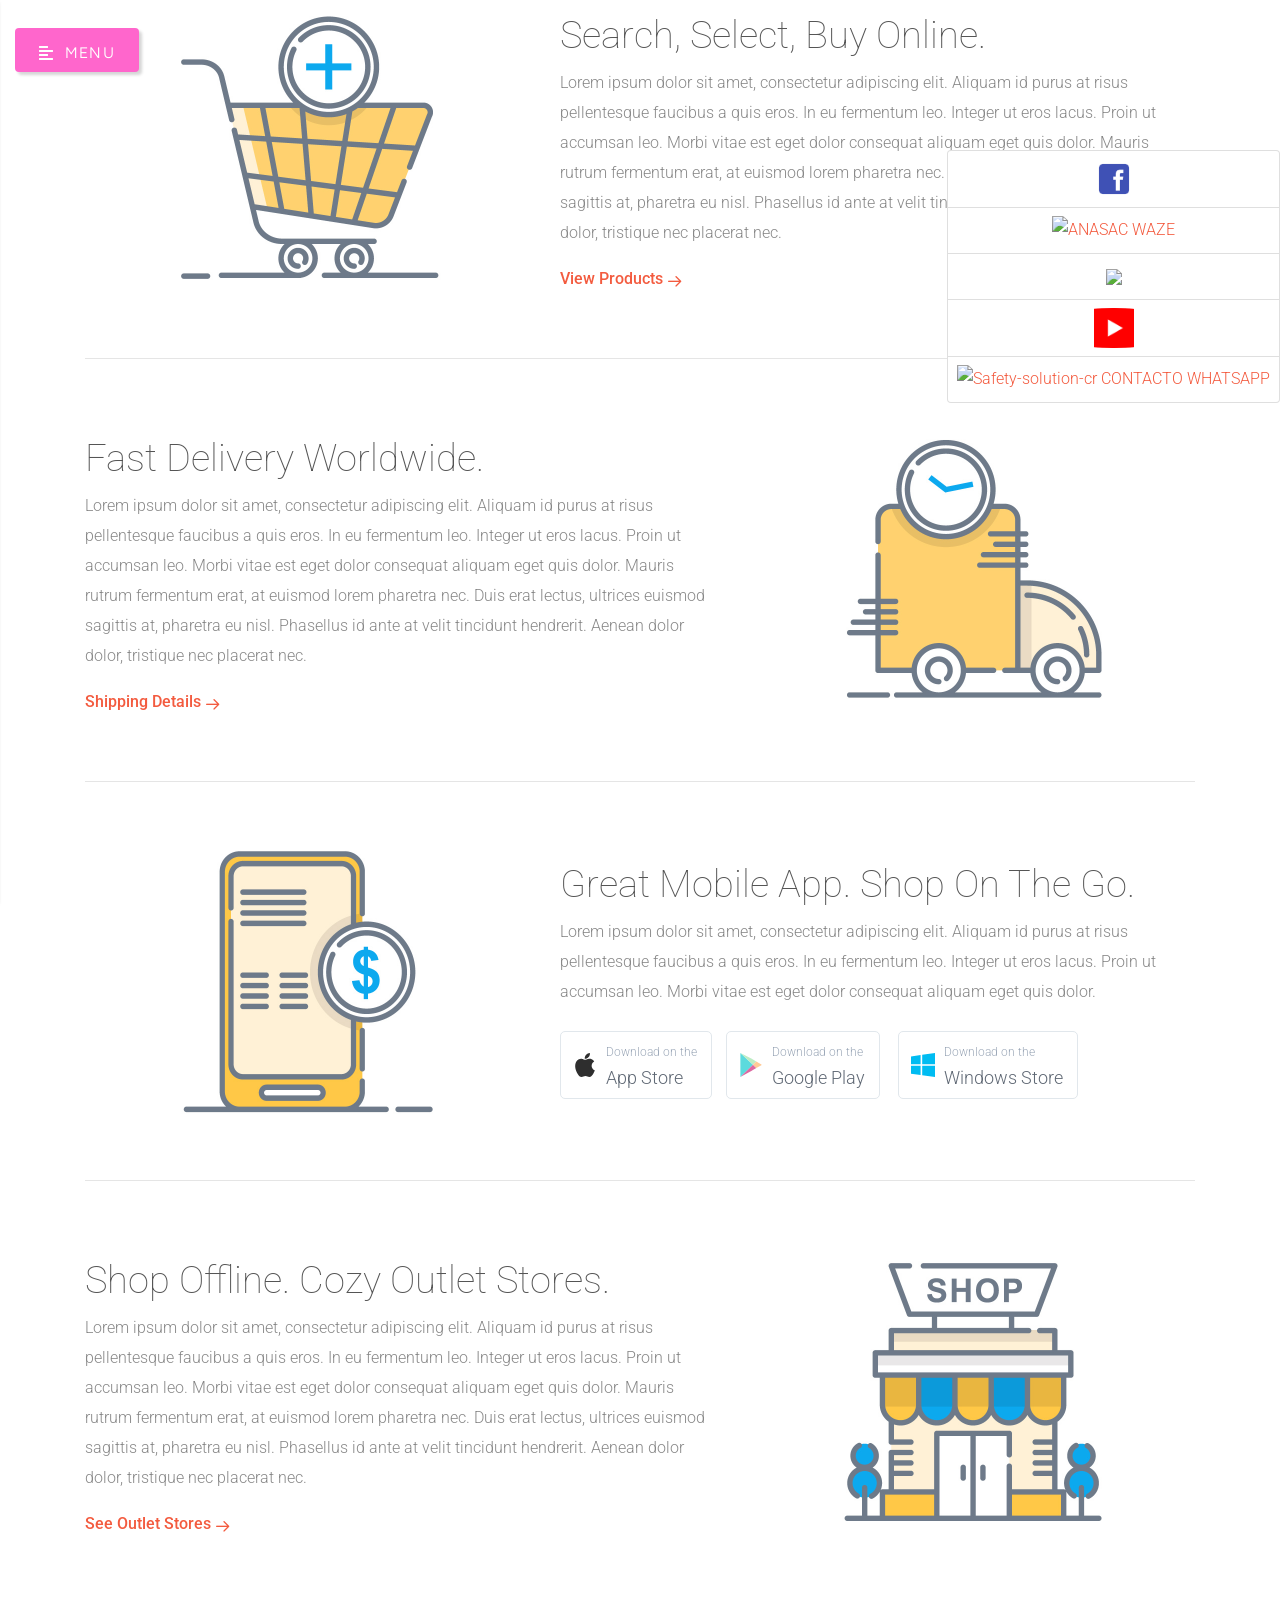
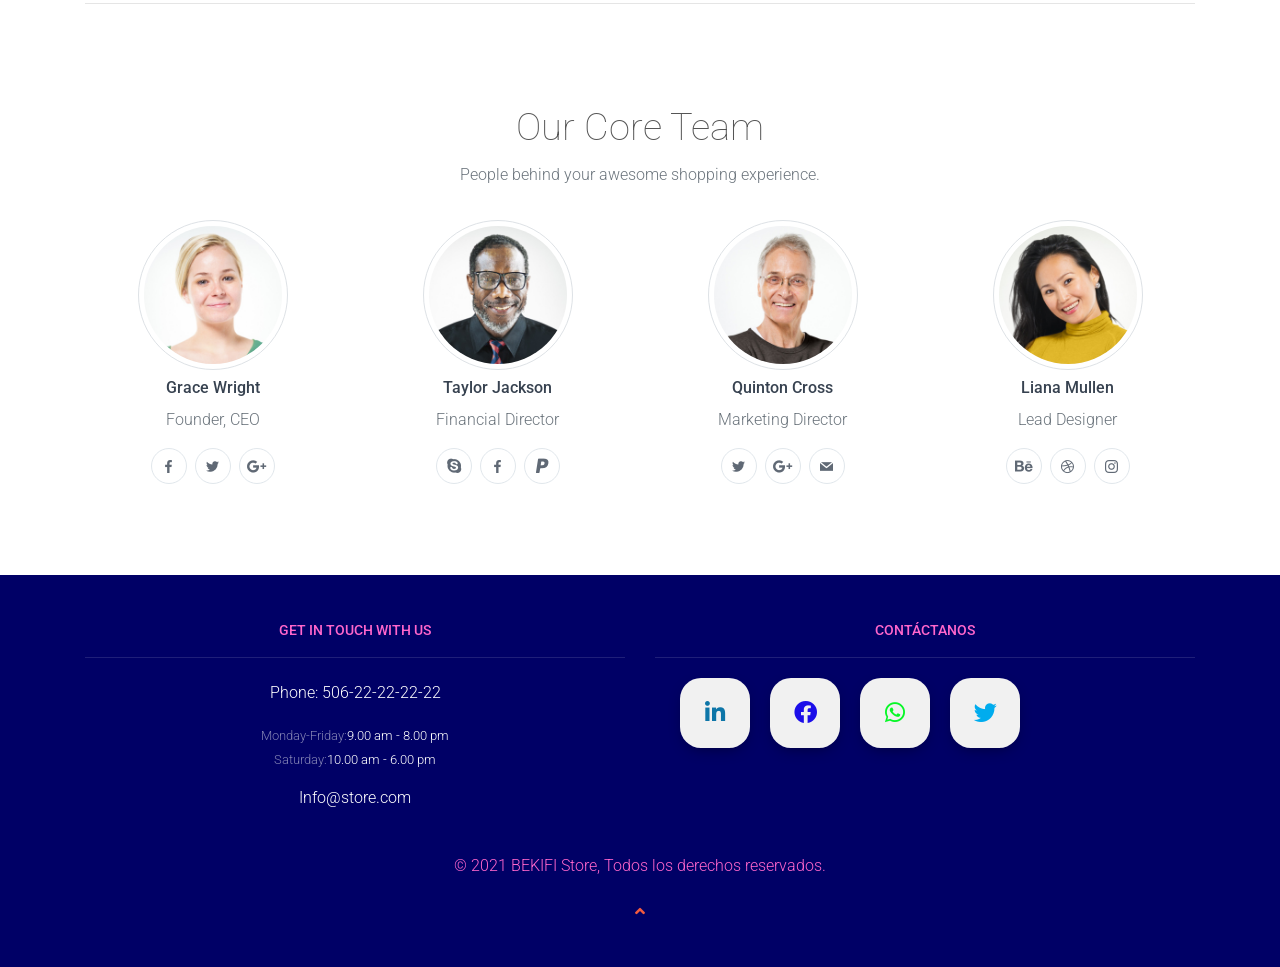
==== commit 442d5354: "changes on theme" ====
--- a/about.html
+++ b/about.html
@@ -189,85 +189,92 @@
     <footer class="site-footer">
         <div class="container">
             <div class="row">
-                <div class="col-lg-3 col-md-6">
+                <div class="col-lg-6 col-md-6">
                     <!-- Contact Info-->
                     <section class="widget widget-light-skin">
-                        <h3 class="widget-title">Get In Touch With Us</h3>
-                        <p class="text-white">Phone: 00 33 169 7720</p>
+                        <h3 class="widget-title" style="color:#FF66CC">Get In Touch With Us</h3>
+                        <p class="text-white">Phone: 506-22-22-22-22</p>
                         <ul class="list-unstyled text-sm text-white">
                             <li><span class="opacity-50">Monday-Friday:</span>9.00 am - 8.00 pm</li>
                             <li><span class="opacity-50">Saturday:</span>10.00 am - 6.00 pm</li>
                         </ul>
-                        <p><a class="navi-link-light" href="#">support@tshop.com</a></p><a class="social-button shape-circle sb-facebook sb-light-skin" href="#"><i class="socicon-facebook"></i></a><a class="social-button shape-circle sb-twitter sb-light-skin"
-                            href="#"><i class="socicon-twitter"></i></a><a class="social-button shape-circle sb-instagram sb-light-skin" href="#"><i class="socicon-instagram"></i></a>
-                        <a class="social-button shape-circle sb-google-plus sb-light-skin" href="#"><i class="socicon-googleplus"></i></a>
+                        <p><a class="navi-link-light" href="#">Info@store.com</a></p>
                     </section>
                 </div>
-                <div class="col-lg-3 col-md-6">
+                <div class="col-lg-6 col-md-6">
                     <!-- Mobile App Buttons-->
                     <section class="widget widget-light-skin">
-                        <h3 class="widget-title">Our Mobile App</h3><a class="market-button apple-button mb-light-skin" href="#"><span class="mb-subtitle">Download on the</span><span class="mb-title">App Store</span></a>
-                        <a class="market-button google-button mb-light-skin" href="#"><span class="mb-subtitle">Download on the</span><span class="mb-title">Google Play</span></a><a class="market-button windows-button mb-light-skin" href="#"><span class="mb-subtitle">Download on the</span><span class="mb-title">Windows Store</span></a>
+                        <h3 class="widget-title" style="color:#FF66CC">Contáctanos</h3>
+                        <div class="col-xl-7 white_fonts ">
+                            <div class="user_links col-lg-6 mt-2">
+
+                                <div class="row d-flex justify-content-between ">
+                                    <div class="contenedor">
+                                        <div class="redes-sociales2" id="contacto">
+                                            <a href="https://cr.linkedin.com/" target="_blank" class="social linkedin" title="Linkedin"><i class="fab fa-linkedin-in"></i></a>
+                                            <a href="https://www.facebook.com/" target="_blank" class="social facebook" title="Facebook"><i
+                                          class="fab fa-facebook"></i></a>
+                                            <a href="https://api.whatsapp.com/send?phone=+50685969024&amp;text=Estoy interesada en tomar tu solicitud de informacion sobre nuestros productos" target="_blank" class="social whatsapp" title="whatsapp">
+                                                <i class="fab fa-whatsapp" aria-hidden="true"></i></a>
+                                            <a href="https://www.twitter.com " target="_blank " class="social twitter " title="Twitter "><i
+                                                      class="fab fa-twitter "></i></a>
+                                        </div>
+                                    </div>
+                                </div>
+                            </div>
+                        </div>
                     </section>
                 </div>
-                <div class="col-lg-3 col-md-6">
-                    <!-- About Us-->
-                    <section class="widget widget-links widget-light-skin">
-                        <h3 class="widget-title">About Us</h3>
-                        <ul>
-                            <li><a href="#">Careers</a></li>
-                            <li><a href="#">About tshop</a></li>
-                            <li><a href="#">Our Story</a></li>
-                            <li><a href="#">Services</a></li>
-                            <li><a href="#">Our Blog</a></li>
-                        </ul>
-                    </section>
-                </div>
-                <div class="col-lg-3 col-md-6">
-                    <!-- Account / Shipping Info-->
-                    <section class="widget widget-links widget-light-skin">
-                        <h3 class="widget-title">Account &amp; Shipping Info</h3>
-                        <ul>
-                            <li><a href="#">Your Account</a></li>
-                            <li><a href="#">Shipping Rates & Policies</a></li>
-                            <li><a href="#">Refunds & Replacements</a></li>
-                            <li><a href="#">Taxes</a></li>
-                            <li><a href="#">Delivery Info</a></li>
-                            <li><a href="#">Affiliate Program</a></li>
-                        </ul>
-                    </section>
-                </div>
-            </div>
-            <hr class="hr-light mt-2 margin-bottom-2x">
-            <div class="row">
-                <div class="col-md-7 padding-bottom-1x">
-                    <!-- Payment Methods-->
-                    <div class="margin-bottom-1x" style="max-width: 615px;"><img src="img/payment_methods.png" alt="Payment Methods">
+
+                <div class="container-fluid ">
+                    <div class="row ">
+                        <div class="col-lg-12 col-md-6">
+                            <p class="crp " style="color:#FF66CC">© 2021 BEKIFI Store, Todos los derechos reservados.</p>
+                            <a href="# " id="scroll-to-top " class="hvr-radial-out "><i class="fa fa-angle-up "></i></a>
+                        </div>
                     </div>
                 </div>
-                <div class="col-md-5 padding-bottom-1x">
-                    <div class="margin-top-1x hidden-md-up"></div>
-                    <!--Subscription-->
-                    <form class="subscribe-form" action="//rokaux.us12.list-manage.com/subscribe/post?u=c7103e2c981361a6639545bd5&amp;amp;id=1194bb7544" method="post" target="_blank" novalidate>
-                        <div class="clearfix">
-                            <div class="input-group input-light">
-                                <input class="form-control" type="email" name="EMAIL" placeholder="Your e-mail"><span class="input-group-addon"><i class="icon-mail"></i></span>
-                            </div>
-                            <!-- real people should not fill this in and expect good things - do not remove this or risk form bot signups-->
-                            <div style="position: absolute; left: -5000px;" aria-hidden="true">
-                                <input type="text" name="b_c7103e2c981361a6639545bd5_1194bb7544" tabindex="-1">
-                            </div>
-                            <button class="btn btn-primary" type="submit"><i class="icon-check"></i></button>
-                        </div><span class="form-text text-sm text-white opacity-50">Subscribe to our Newsletter to receive early discount offers, latest news, sales and promo information.</span>
-                    </form>
-                </div>
             </div>
         </div>
     </footer>
-    </div>
-    <!-- Back To Top Button--><a class="scroll-to-top-btn" href="#"><i class="icon-arrow-up"></i></a>
+    <div class="container-fluid ">
+        <div class="redes-sociales ">
+            <ul class="list-group text-center text-white ">
+                <li class="list-group-item ">
+                    <a data-toggle="tooltip " data-placement="left " title=" " href="https://www.facebook.com/ " target="_blank " class="text-white " data-original-title="Siguenos a nuestra comunidad de Facebook ">
+                        <img src="[data-uri] "
+                            width="35 " alt=" " style="width:30px;height:40px;object-fit:cover;object-position:50% 50% "></a>
+                </li>
+                <li class="list-group-item " title="¡Visítanos! ¿Cómo llegar? ">
+                    <a data-testid="linkElement " href="https://www.waze.com/ " target="_blank " rel="noopener " class="_2edl5 " width="35
+                                    " alt=" ">
+                        <wix-image id="img " class=" " data-image-info="{&quot;containerId&quot;:&quot;if35yljk&quot;,&quot;displayMode&quot;:&quot;fill&quot;,&quot;imageData&quot;:{&quot;width&quot;:411,&quot;height&quot;:411,&quot;uri&quot;:&quot;74824e_78678cd6025c48c881fae49690d21a71~mv2.png&quot;,&quot;name&quot;:&quot;waze-icon-png.png&quot;,&quot;displayMode&quot;:&quot;fill&quot;,&quot;quality&quot;:{&quot;unsharpMask&quot;:{&quot;radius&quot;:0.66,&quot;amount&quot;:1,&quot;threshold&quot;:0.01}}}} "
+                            data-bg-effect-name=" " data-is-svg="false " data-is-svg-mask="false " data-image-zoomed=" " data-has-ssr-src="true "><img src="https://crocodilemantour.com/wp-content/uploads/2020/09/waze-icon-png.png " alt="ANASAC WAZE
+                                    " style="width:60px;height:60px;object-fit:cover;object-position:50% 50% " /></wix-image>
+                    </a>
+                </li>
+                <li class="list-group-item ">
+                    <a><img src="https://upload.wikimedia.org/wikipedia/commons/thumb/a/a5/Instagram_icon.png/2048px-Instagram_icon.png " width="35 " alt=" " style="width:30px;height:40px;object-fit:cover;object-position:50% 50% "></a>
+                </li>
+                <li class="list-group-item ">
+                    <a><img src="[data-uri]"
+                            width=" 35 " alt=" " style="width:30px;height:40px;object-fit:cover;object-position:50% 50% "></a>
+                </li>
+                <li class="list-group-item " title=" ¡Comunícate con nosotros! ">
+                    <a data-testid="linkElement " href="https://wa.me/50685969024 " target="_blank " rel="noopener " class="_2edl5 ">
+                        <wix-image id="img_comp-kaers49j " class="rca7A _2ztx1 " data-image-info="{&quot;containerId&quot;:&quot;comp-kaers49j&quot;,&quot;displayMode&quot;:&quot;fill&quot;,&quot;imageData&quot;:{&quot;width&quot;:3840,&quot;height&quot;:2160,&quot;uri&quot;:&quot;74824e_4225d13142aa42b79474b077c1259a9e~mv2.png&quot;,&quot;name&quot;:&quot;WhatsApp-logo.png&quot;,&quot;displayMode&quot;:&quot;fill&quot;,&quot;quality&quot;:{&quot;unsharpMask&quot;:{&quot;radius&quot;:0.66,&quot;amount&quot;:1,&quot;threshold&quot;:0.01}}}} "
+                            data-bg-effect-name=" " data-is-svg="false " data-is-svg-mask="false " data-image-zoomed=" " data-has-ssr-src="true "><img src="https://logodownload.org/wp-content/uploads/2015/04/whatsapp-logo-1.png " alt="Safety-solution-cr
+                                    CONTACTO WHATSAPP " style="width:30px;height:40px;object-fit:cover;object-position:50% 50% " /></wix-image>
+                    </a>
+                </li>
+
+            </ul>
+        </div>
+    </div>
+    </div>
+    <!-- Back To Top Button--><a class="scroll-to-top-btn " href="# "><i class="icon-arrow-up "></i></a>
     <!-- Backdrop-->
-    <div class="site-backdrop"></div>
+    <div class="site-backdrop "></div>
     <!-- JavaScript (jQuery) libraries, plugins and custom scripts-->
     <script src="js/vendor.min.js"></script>
     <script src="js/scripts.min.js"></script>
--- a/css/styles.min.css
+++ b/css/styles.min.css
@@ -96,12 +96,12 @@
 
 .sub-menu>li:hover>a,
 .toolbar-dropdown>li:hover>a {
-    color: #0da9ef
+    color: #FF66CC;
 }
 
 .sub-menu>li.active>a,
 .toolbar-dropdown>li.active>a {
-    color: #0da9ef
+    color: #FF66CC;
 }
 
 .sub-menu>li.has-children>a,
@@ -229,12 +229,12 @@
 }
 
 .offcanvas-menu ul li a:hover {
-    color: #0da9ef
+    color: #FF66CC;
 }
 
 .offcanvas-menu ul li.back-btn>a {
     background-color: #313b47;
-    color: rgb(214, 27, 27)
+    color: #FF66CC;
 }
 
 .offcanvas-menu ul li.back-btn>a::before {
@@ -250,7 +250,7 @@
 }
 
 .offcanvas-menu ul li.active>a {
-    color: #0da9ef
+    color: #FF66CC;
 }
 
 .offcanvas-menu ul li.has-children>span {
@@ -264,7 +264,7 @@
 }
 
 .offcanvas-menu ul li.has-children.active>span>a {
-    color: #0da9ef
+    color: #FF66CC;
 }
 
 .offcanvas-menu ul li.has-children .sub-menu-toggle {
@@ -393,12 +393,14 @@
 }
 
 a {
-    color: #0da9ef;
+    color: #FF66CC;
+    ;
     text-decoration: underline
 }
 
 a:hover {
-    color: #0da9ef;
+    color: #FF66CC;
+    ;
     text-decoration: none
 }
 
@@ -420,7 +422,7 @@
 
 .navi-link:hover,
 .navi-link-light:hover {
-    color: #0da9ef
+    color: #FF66CC;
 }
 
 .navi-link-light {
@@ -778,7 +780,7 @@
 }
 
 .text-primary {
-    color: #0da9ef !important
+    color: #FF66CC !important
 }
 
 .text-info {
@@ -851,7 +853,8 @@
 }
 
 .bg-primary {
-    background-color: #0da9ef !important
+    background-color: #FF66CC;
+    !important
 }
 
 .bg-success {
@@ -904,7 +907,7 @@
 }
 
 .border-primary {
-    border-color: #0da9ef !important
+    border-color: #FF66CC !important
 }
 
 .border-success {
@@ -1781,7 +1784,7 @@
 }
 
 .form-control:focus {
-    border-color: #0da9ef;
+    border-color: #FF66CC;
     outline: none;
     color: #606975;
     box-shadow: none !important
@@ -1794,7 +1797,7 @@
 .form-control:disabled,
 .form-control[readonly] {
     background-color: #f5f5f5;
-    cursor: not-allowed
+    cursor: not-allowed;
 }
 
 textarea.form-control {
@@ -1900,7 +1903,7 @@
 }
 
 .custom-control .custom-control-input:checked~.custom-control-label::before {
-    background-color: #0da9ef
+    background-color: #FF66CC;
 }
 
 .custom-control .custom-control-input:disabled~.custom-control-label {
@@ -1993,7 +1996,7 @@
 }
 
 .input-group .form-control:focus~.input-group-addon {
-    color: #0da9ef
+    color: #FF66CC;
 }
 
 .input-group .input-group-btn {
@@ -2011,7 +2014,7 @@
 }
 
 .input-group .input-group-btn button:hover {
-    color: #0da9ef
+    color: #FF66CC;
 }
 
 .input-group .input-group-btn .btn {
@@ -2031,12 +2034,12 @@
 .has-success .input-group .input-group-addon,
 .has-success.input-group .input-group-addon,
 .has-success .form-control:focus~.input-group-addon {
-    color: #43d9a3
+    color: #000066;
 }
 
 .has-success .form-control,
 .has-success .form-control:focus {
-    border-color: #43d9a3
+    border-color: #000066;
 }
 
 .has-success .form-control-success {
@@ -2073,12 +2076,12 @@
 .has-danger .input-group .input-group-addon,
 .has-danger.input-group .input-group-addon,
 .has-danger .form-control:focus~.input-group-addon {
-    color: #ff5252
+    color: #000066;
 }
 
 .has-danger .form-control,
 .has-danger .form-control:focus {
-    border-color: #ff5252
+    border-color: #000066;
 }
 
 .has-danger .form-control-danger {
@@ -2119,7 +2122,8 @@
 
 .input-light.form-control:focus,
 .input-light .form-control:focus {
-    border-color: #0da9ef;
+    border-color: #FF66CC;
+    ;
     color: #fff
 }
 
@@ -2390,7 +2394,7 @@
 }
 
 .btn-primary {
-    background-color: #0da9ef
+    background-color: #FF66CC;
 }
 
 .btn-primary:hover {
@@ -2446,13 +2450,15 @@
 }
 
 .btn-outline-primary {
-    border-color: #0da9ef;
+    border-color: #FF66CC;
+    ;
     background-color: transparent;
-    color: #0da9ef
+    color: #FF66CC;
 }
 
 .btn-outline-primary:hover {
-    background-color: #0da9ef;
+    background-color: #FF66CC;
+    ;
     color: #fff
 }
 
@@ -2524,7 +2530,7 @@
 }
 
 .btn-link-primary {
-    color: #0da9ef
+    color: #FF66CC;
 }
 
 .btn-link-primary:hover {
@@ -2944,7 +2950,7 @@
 
 .sb-email:hover,
 .sb-email:focus {
-    color: #0da9ef !important
+    color: #FF66CC !important
 }
 
 .sb-facebook:hover,
@@ -3173,7 +3179,7 @@
 }
 
 .nav-tabs .nav-link:hover {
-    color: #0da9ef
+    color: #FF66CC;
 }
 
 .nav-tabs .nav-link:hover,
@@ -3246,7 +3252,8 @@
 
 .nav-pills .nav-item.show .nav-link,
 .nav-pills .nav-link.active {
-    background-color: #0da9ef !important;
+    background-color: #FF66CC;
+    !important;
     color: #fff;
     cursor: default
 }
@@ -3653,8 +3660,10 @@
 }
 
 .pagination .pages>li.active>a {
-    border-color: #0da9ef;
-    background-color: #0da9ef;
+    border-color: #FF66CC;
+    ;
+    background-color: #FF66CC;
+    ;
     color: #fff
 }
 
@@ -3800,7 +3809,7 @@
 }
 
 .comment .reply-link:hover {
-    color: #0da9ef
+    color: #FF66CC;
 }
 
 .comment.comment-reply {
@@ -3952,11 +3961,11 @@
 }
 
 .dropdown-menu .dropdown-item:hover {
-    color: #0da9ef
+    color: #FF66CC;
 }
 
 .dropdown-menu .dropdown-item.active {
-    color: #0da9ef
+    color: #FF66CC;
 }
 
 .dropdown-menu a.dropdown-item {
@@ -4074,7 +4083,7 @@
 }
 
 .badge.badge-primary {
-    background-color: #0da9ef
+    background-color: #FF66CC;
 }
 
 .badge.badge-info {
@@ -4094,8 +4103,10 @@
 }
 
 .list-group-item.active {
-    border-color: #0da9ef;
-    background-color: #0da9ef;
+    border-color: #FF66CC;
+    ;
+    background-color: #FF66CC;
+    ;
     color: #fff;
     cursor: default;
     pointer-events: none
@@ -4331,7 +4342,7 @@
 
 .alert-primary {
     background-color: rgba(13, 169, 239, 0.12);
-    color: #0da9ef
+    color: #FF66CC;
 }
 
 .alert-primary::before {
@@ -4360,11 +4371,11 @@
 .alert-primary ol:not(.text-light),
 .alert-primary a:not(.text-white),
 .alert-primary a:not(.text-light) {
-    color: #0da9ef
+    color: #FF66CC;
 }
 
 .alert-primary .alert-close {
-    color: #0da9ef
+    color: #FF66CC;
 }
 
 .alert-info {
@@ -4654,7 +4665,7 @@
 
 .progress-bar {
     height: 18px;
-    background-color: #0da9ef
+    background-color: #FF66CC;
 }
 
 .owl-carousel {
@@ -5436,12 +5447,12 @@
 
 .widget-categories ul>li>a:hover,
 .widget-links ul>li>a:hover {
-    color: #0da9ef
+    color: #FF66CC;
 }
 
 .widget-categories ul>li.active>a,
 .widget-links ul>li.active>a {
-    color: #0da9ef
+    color: #FF66CC;
 }
 
 .widget-categories ul>li>span,
@@ -5546,7 +5557,7 @@
 
 .widget-featured-posts>.entry .entry-title>a:hover,
 .widget-featured-products>.entry .entry-title>a:hover {
-    color: #0da9ef
+    color: #FF66CC;
 }
 
 .widget-featured-posts>.entry .entry-meta,
@@ -5567,7 +5578,7 @@
 }
 
 .widget-featured-products>.entry .entry-meta {
-    color: #606975;
+    color: #000066;
     font-size: 13px
 }
 
@@ -5590,12 +5601,14 @@
 
 .tag:hover {
     background-color: #f5f5f5;
-    color: #606975 !important
+    color: #000066 !important
 }
 
 .tag.active {
-    border-color: #0da9ef;
-    background-color: #0da9ef;
+    border-color: #FF66CC;
+    ;
+    background-color: #FF66CC;
+    ;
     color: #fff !important;
     cursor: default
 }
@@ -5780,12 +5793,12 @@
 
 .widget-light-skin.widget-categories ul>li>a:hover,
 .widget-light-skin.widget-links ul>li>a:hover {
-    color: #0da9ef
+    color: #FF66CC;
 }
 
 .widget-light-skin.widget-categories ul>li.active>a,
 .widget-light-skin.widget-links ul>li.active>a {
-    color: #0da9ef
+    color: #FF66CC;
 }
 
 .widget-light-skin.widget-categories ul>li>span,
@@ -5800,7 +5813,7 @@
 
 .widget-light-skin.widget-featured-posts>.entry .entry-title>a:hover,
 .widget-light-skin.widget-featured-products>.entry .entry-title>a:hover {
-    color: #0da9ef
+    color: #FF66CC;
 }
 
 .widget-light-skin.widget-featured-posts>.entry .entry-meta,
@@ -5819,8 +5832,10 @@
 }
 
 .widget-light-skin .tag.active {
-    border-color: #0da9ef;
-    background-color: #0da9ef;
+    border-color: #FF66CC;
+    ;
+    background-color: #FF66CC;
+    ;
     color: #fff !important
 }
 
@@ -5892,12 +5907,14 @@
 
 .steps .step.completed .step-icon-wrap::before,
 .steps .step.completed .step-icon-wrap::after {
-    background-color: #0da9ef
+    background-color: #FF66CC;
 }
 
 .steps .step.completed .step-icon {
-    border-color: #0da9ef;
-    background-color: #0da9ef;
+    border-color: #FF66CC;
+    ;
+    background-color: #FF66CC;
+    ;
     color: #fff
 }
 
@@ -6298,7 +6315,7 @@
 }
 
 .topbar .topbar-column a:not(.social-button):hover {
-    color: #0da9ef
+    color: #FF66CC;
 }
 
 .topbar .topbar-column:last-child>a:not(.social-button),
@@ -6328,7 +6345,7 @@
 }
 
 .topbar.topbar-ghost .topbar-column a:not(.social-button):not(.dropdown-item):hover {
-    color: #0da9ef
+    color: #FF66CC;
 }
 
 .topbar.topbar-ghost .lang-currency-switcher-wrap .lang-currency-switcher>.currency {
@@ -6376,12 +6393,12 @@
 .lang-currency-switcher-wrap .lang-currency-switcher:hover>.language,
 .lang-currency-switcher-wrap .lang-currency-switcher:hover>.currency,
 .lang-currency-switcher-wrap .lang-currency-switcher:hover::after {
-    color: #0da9ef
+    color: #FF66CC;
 }
 
 .lang-currency-switcher-wrap.show>.lang-currency-switcher .currency,
 .lang-currency-switcher-wrap.show>.lang-currency-switcher::after {
-    color: #0da9ef
+    color: #FF66CC;
 }
 
 .lang-currency-switcher-wrap .dropdown-menu {
@@ -6586,7 +6603,7 @@
 }
 
 .offcanvas-toggle:hover {
-    color: #0da9ef
+    color: #FF66CC;
 }
 
 .offcanvas-toggle.menu-toggle {
@@ -6619,11 +6636,11 @@
 }
 
 .site-menu ul>li:hover>a {
-    color: #0da9ef
+    color: #FF66CC;
 }
 
 .site-menu ul>li.active>a {
-    color: #0da9ef
+    color: #FF66CC;
 }
 
 .site-menu>ul {
@@ -6653,7 +6670,7 @@
 }
 
 .site-menu>ul>li.active>a {
-    border-top-color: #0da9ef
+    border-top-color: #FF66CC;
 }
 
 .site-menu ul>li:hover>.sub-menu {
@@ -6894,7 +6911,8 @@
 }
 
 .dropdown-product-item .dropdown-product-title:hover {
-    color: #0da9ef
+    color: #FF66CC;
+    ;
 }
 
 .dropdown-product-item .dropdown-product-details {
@@ -6922,7 +6940,8 @@
 }
 
 .navbar-ghost:not(.navbar-stuck) .offcanvas-toggle:hover {
-    color: #0da9ef
+    color: #FF66CC;
+    ;
 }
 
 .navbar-ghost:not(.navbar-stuck) .site-menu>ul>li>a {
@@ -6930,11 +6949,13 @@
 }
 
 .navbar-ghost:not(.navbar-stuck) .site-menu>ul>li:hover>a {
-    color: #0da9ef
+    color: #FF66CC;
+    ;
 }
 
 .navbar-ghost:not(.navbar-stuck) .site-menu>ul>li.active>a {
-    color: #0da9ef
+    color: #FF66CC;
+    ;
 }
 
 .navbar-ghost:not(.navbar-stuck) .toolbar .search,
@@ -7061,7 +7082,8 @@
 }
 
 .breadcrumbs>li>a:hover {
-    color: #0da9ef
+    color: #FF66CC;
+    ;
 }
 
 @media (max-width: 768px) {
@@ -7233,8 +7255,8 @@
 }
 
 .site-footer {
-    padding-top: 72px;
-    background-color: #374250
+    padding-top: -72px;
+    background-color: #000066;
 }
 
 @media (max-width: 768px) {
@@ -7259,7 +7281,7 @@
 }
 
 .footer-copyright>a:hover {
-    color: #0da9ef
+    color: #FF66CC;
 }
 
 .footer-light {
@@ -7275,7 +7297,7 @@
 }
 
 .footer-light .footer-copyright>a:hover {
-    color: #0da9ef
+    color: #FF66CC;
 }
 
 .user-info-wrapper {
@@ -7440,7 +7462,7 @@
 }
 
 .product-card .product-title>a:hover {
-    color: #0da9ef
+    color: #FF66CC;
 }
 
 .product-card .product-price {
@@ -7672,8 +7694,10 @@
 }
 
 .shop-view>a.active {
-    border-color: #0da9ef;
-    background-color: #0da9ef;
+    border-color: #FF66CC;
+    ;
+    background-color: #FF66CC;
+    ;
     cursor: default;
     pointer-events: none
 }
@@ -7844,7 +7868,7 @@
 .shopping-cart .product-item .product-title>a:hover,
 .wishlist-table .product-item .product-title>a:hover,
 .order-table .product-item .product-title>a:hover {
-    color: #0da9ef
+    color: #FF66CC;
 }
 
 .shopping-cart .product-item .product-title small,
@@ -7965,22 +7989,23 @@
 }
 
 .checkout-steps>a:hover {
-    color: #0da9ef
+    color: #FF66CC;
 }
 
 .checkout-steps>a.active {
-    background-color: #0da9ef;
+    background-color: #FF66CC;
+    ;
     color: #fff;
     cursor: default;
     pointer-events: none
 }
 
 .checkout-steps>a.active>.angle::after {
-    border-left-color: #0da9ef
+    border-left-color: #FF66CC;
 }
 
 .checkout-steps>a.active+a>.angle {
-    background-color: #0da9ef
+    background-color: #FF66CC;
 }
 
 .checkout-steps>a.completed>.step-indicator {
@@ -8157,7 +8182,8 @@
 }
 
 .product-gallery .product-thumbnails>li.active>a {
-    border-color: #0da9ef;
+    border-color: #FF66CC;
+    ;
     cursor: default
 }
 
@@ -8216,7 +8242,7 @@
 }
 
 .post-meta>li>a:hover {
-    color: #0da9ef
+    color: #FF66CC;
 }
 
 .blog-post {
@@ -8239,7 +8265,7 @@
 }
 
 .post-title>a:hover {
-    color: #0da9ef
+    color: #FF66CC;
 }
 
 .single-post-meta {
@@ -8285,7 +8311,7 @@
 }
 
 .single-post-meta .meta-link>a:hover {
-    color: #0da9ef
+    color: #FF66CC;
 }
 
 .single-post-meta .column:last-child .meta-link {
@@ -8344,7 +8370,7 @@
 }
 
 .single-post-footer .sp-tag:hover {
-    color: #0da9ef
+    color: #FF66CC;
 }
 
 .entry-share span,
--- a/css/style.css
+++ b/css/style.css
@@ -253,7 +253,7 @@
 }
 
 .sidebar.light a.btn-customized-3 {
-    background: #ddd;
+    background: #ccc;
     color: #888;
 }
 
@@ -273,7 +273,7 @@
 }
 
 .sidebar.light a.btn-customized-4.btn-customized-light {
-    background: #eee;
+    background: #555;
 }
 
 .sidebar.light a.btn-customized-4.btn-customized-dark:hover,
@@ -294,8 +294,8 @@
 .sidebar.light a.btn-customized-4.btn-customized-light.active:focus,
 .sidebar.light a.btn-customized-4.btn-customized-light.btn.btn-primary:not(:disabled):not(.disabled):active,
 .sidebar.light a.btn-customized-4.btn-customized-light.btn.btn-primary:not(:disabled):not(.disabled):active:focus {
-    background: #ccc;
-    color: #fff;
+    background: rgb(138, 138, 138);
+    color: rgb(138, 138, 138);
 }
 
 
@@ -351,7 +351,8 @@
     margin-left: 5px;
     margin-right: 5px;
     padding: .75rem 1.5rem;
-    background: #0fd3da;
+    background: #FF66CC;
+    ;
     border: 0;
     border-radius: 4px;
     font-size: 16px;
@@ -368,8 +369,8 @@
 a.btn-customized.btn.btn-primary:not(:disabled):not(.disabled):active,
 a.btn-customized.btn.btn-primary:not(:disabled):not(.disabled):active:focus {
     outline: 0;
-    background: #cd533d;
-    background: rgba(243, 91, 63, 0.7);
+    background: #0000;
+    background: FF66CC;
     border: 0;
     color: #fff;
     box-shadow: none;
@@ -443,7 +444,7 @@
     height: 28px;
     margin: 0 3px;
     padding: 0;
-    background: #444;
+    background: #666;
     border: 0;
     border-radius: 50%;
     font-size: 16px;
@@ -456,6 +457,9 @@
 a.btn-customized-4.btn-customized-dark {
     background: #222;
 }
+
+
+/* aqui se le cambia al boton del sidebar el color falta el fondo */
 
 a.btn-customized-4.btn-customized-light {
     background: #fff;
@@ -475,6 +479,9 @@
     box-shadow: none;
 }
 
+
+/* aqui se le cambia al boton del sidebar el color falta el fondo */
+
 a.btn-customized-4.btn-customized-light:hover,
 a.btn-customized-4.btn-customized-light:active,
 a.btn-customized-4.btn-customized-light:focus,
@@ -483,7 +490,7 @@
 a.btn-customized-4.btn-customized-light.btn.btn-primary:not(:disabled):not(.disabled):active,
 a.btn-customized-4.btn-customized-light.btn.btn-primary:not(:disabled):not(.disabled):active:focus {
     outline: 0;
-    background: #555;
+    background: #fff;
     border: 0;
     color: #fff;
     box-shadow: none;
@@ -682,7 +689,7 @@
 }
 
 .links_left ul li {
-    color: #696969;
+    color: #000066;
 }
 
 .links_left ul li a {
